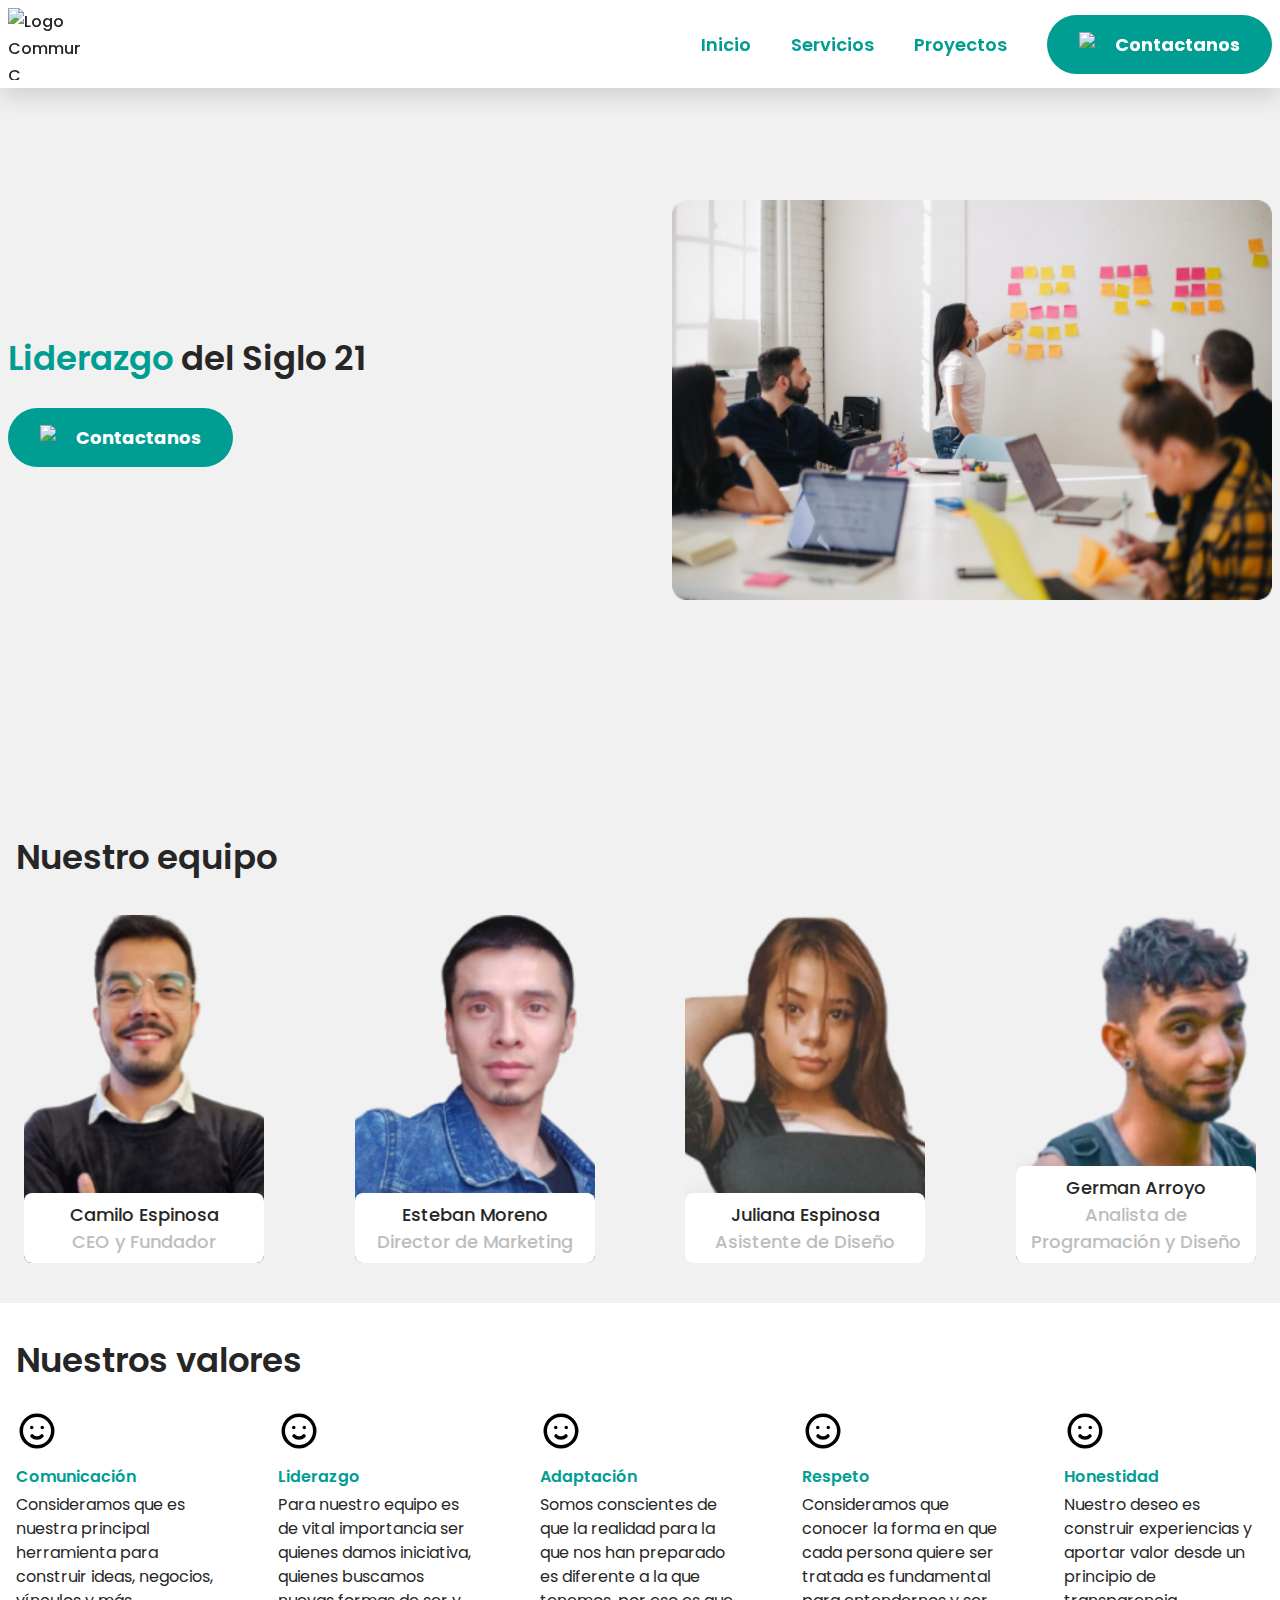
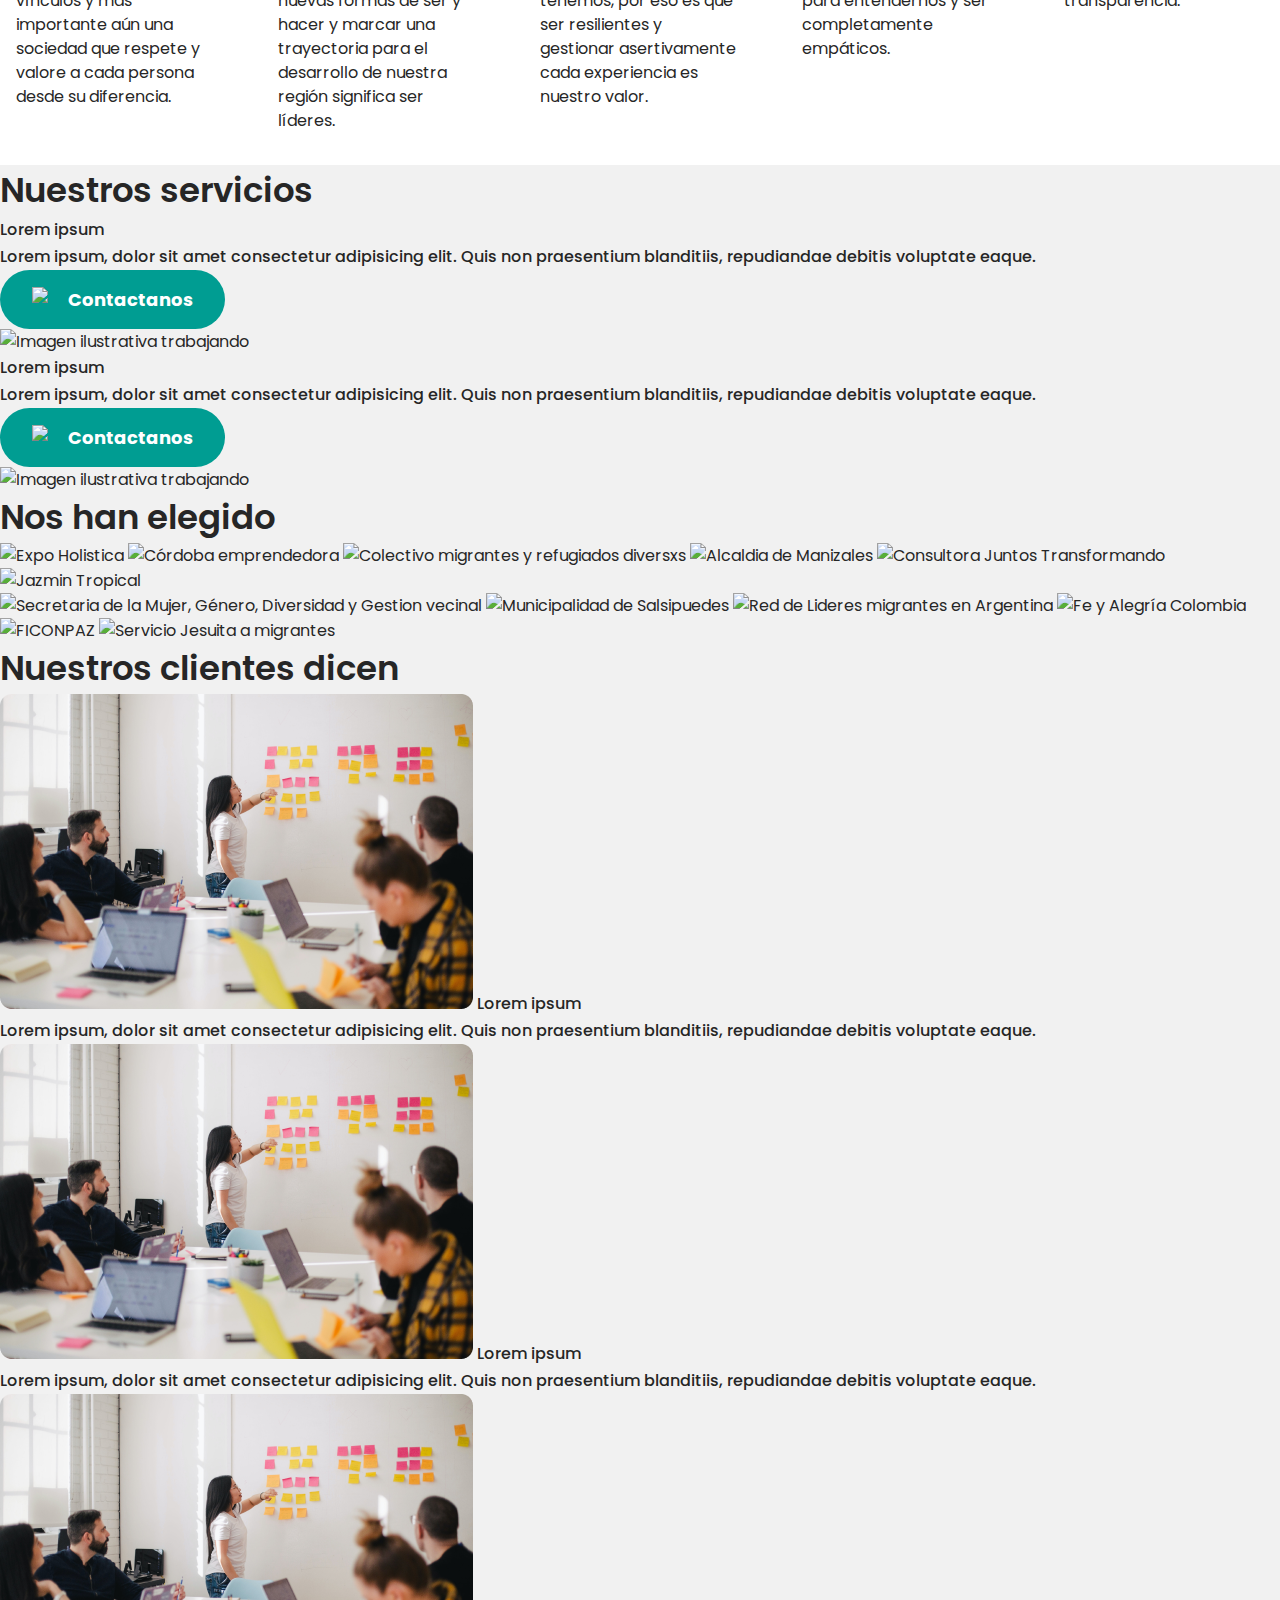
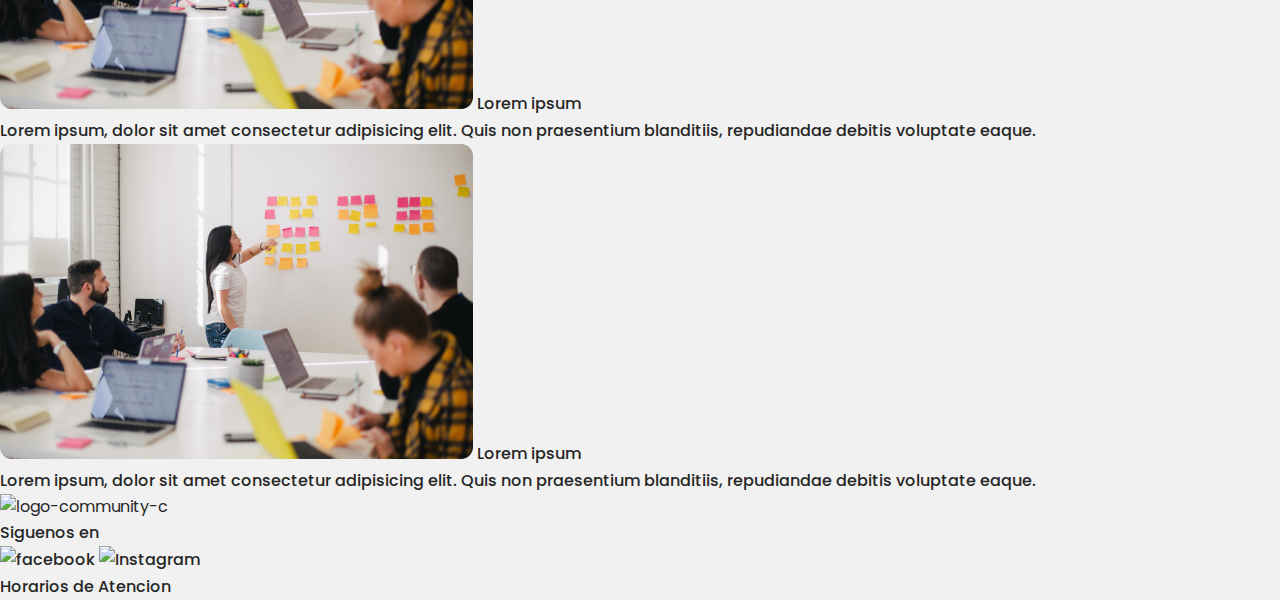
==== index.html @ f88cbab1 "agregado de Nuestros cientes y estilos" ====
<!DOCTYPE html>
<html lang="es">
  <head>
    <meta charset="UTF-8" />
    <meta name="viewport" content="width=device-width, initial-scale=1.0" />
    <meta
      name="description"
      content="Landing page de Communitty C - Servicios de asesoría a emprendedores, a través de
  empoderamiento, adaptación, metodologías ágiles, habilidades
  emprendedoras, e implementación de ideas de negocio."
    />
    <meta name="application-name" content="Communitty C Landing Page" />
    <meta
      name="author"
      content="Leonardo Esteban Gerbacio Romero | Georgina Barbieri"
    />
    <title>Communitty C</title>
    <link rel="preconnect" href="https://fonts.googleapis.com" />
    <link rel="preconnect" href="https://fonts.gstatic.com" crossorigin />
    <link
      href="https://fonts.googleapis.com/css2?family=Poppins:wght@300;400;500;600;700&display=swap"
      rel="stylesheet"
    />
    <link rel="stylesheet" href="./style.css" />
    <link
      rel="icon"
      href="./assets/icons/isologo-communitty-c.svg"
      sizes="100x100"
    />
  </head>

  <body>
    <div class="navbar__backdrop">
      <nav class="navbar__items-container">
        <ul class="navbar__items-container--content">
          <li class="navbar__items-container--item">
            <span class="navbar__items-container--item__head--text">
              Menú
            </span>
            <div class="navbar__items-container--item__head--container-icon">
              <img
                src="./assets/icons/close.svg"
                alt="Icono cruz menú"
                class="navbar__items-container--item__head--icon"
              />
            </div>
          </li>
          <li class="navbar__items-container--item">
            <a href="https://communittyc.com"> Inicio </a>
          </li>
          <li class="navbar__items-container--item">
            <a href="#servicios"> Servicios </a>
          </li>
          <li class="navbar__items-container--item">
            <a href="#proyectos"> Proyectos </a>
          </li>
          <li class="navbar__items-container--item">
            <a href="#contactenos"> Contáctenos </a>
          </li>
        </ul>
      </nav>
    </div>
    <header class="header">
      <div class="navbar">
        <a href="https://communittyc.com" class="navbar__container-logo">
          <img
            src="./assets/icons/isologo-communitty-c.svg"
            alt="Isologo Communitty C"
            class="navbar__logo--mobile"
          />
          <img
            src="./assets/icons/logo-community-c.svg"
            alt="Logo Communitty C"
            class="navbar__logo--desktop"
          />
        </a>
        <div class="navbar__container-menu-burger">
          <img
            src="./assets/icons/menu-burger.svg"
            alt="Icono menú hamburguesa"
            class="navbar__menu-burger"
          />
        </div>
        <nav class="navbar__items-container--desktop">
          <ul class="navbar__items-container--content--desktop">
            <li class="navbar__items-container--item--desktop">
              <a href="https://communittyc.com"> Inicio </a>
            </li>
            <li class="navbar__items-container--item--desktop">
              <a href="#servicios"> Servicios </a>
            </li>
            <li class="navbar__items-container--item--desktop">
              <a href="#proyectos"> Proyectos </a>
            </li>
            <li>
              <a
                href="https://wa.me/5493512096459?text=Hola Communitty C, tengo una consulta"
                target="_blank"
                rel="noopener noreferrer"
                class="button-primary"
              >
                <img
                  src="./assets/icons/whatsapp.svg"
                  alt="Icono Whatsapp"
                  class="button-primary__icon"
                />
                Contactanos
              </a>
            </li>
          </ul>
        </nav>
      </div>
    </header>
    <main>
      <section class="hero">
        <div class="hero__container">
          <div class="hero__container-text">
            <h1 class="title">
              <span class="hero__container-text--span title">Liderazgo</span>
              del Siglo 21
            </h1>
            <a
              href="https://wa.me/5493512096459?text=Hola Communitty C, tengo una consulta"
              target="_blank"
              rel="noopener noreferrer"
              class="button-primary"
            >
              <img
                src="./assets/icons/whatsapp.svg"
                alt="Icono Whatsapp"
                class="button-primary__icon"
              />
              Contactanos
            </a>
          </div>
          <div class="hero__container-image">
            <img
              src="./assets//images/team-working.png"
              alt="Imange de equipo trabajando en la oficina"
              class="hero__image"
            />
          </div>
        </div>
      </section>
      <section class="our-team">
        <div class="our-team__container">
          <span class="title"> Nuestro equipo </span>
          <div class="our-team__collaborators--container">
            <div class="our-team__collaborators--card card-milo">
              <div class="our-team__collaborators__container-text">
                <span class="our-team__collaborators__container-text--name">
                  Camilo Espinosa
                </span>
                <span class="our-team__collaborators__container-text--role">
                  CEO y Fundador
                </span>
              </div>
            </div>
            <div class="our-team__collaborators--card card-man">
              <div class="our-team__collaborators__container-text">
                <span class="our-team__collaborators__container-text--name">
                  Esteban Moreno
                </span>
                <span class="our-team__collaborators__container-text--role">
                  Director de Marketing
                </span>
              </div>
            </div>
            <div class="our-team__collaborators--card card-woman">
              <div class="our-team__collaborators__container-text">
                <span class="our-team__collaborators__container-text--name">
                  Juliana Espinosa
                </span>
                <span class="our-team__collaborators__container-text--role">
                  Asistente de Diseño
                </span>
              </div>
            </div>
            <div class="our-team__collaborators--card card-german">
              <div class="our-team__collaborators__container-text">
                <span class="our-team__collaborators__container-text--name">
                  German Arroyo
                </span>
                <span class="our-team__collaborators__container-text--role">
                  Analista de Programación y Diseño
                </span>
              </div>
            </div>
          </div>
        </div>
      </section>
      <section class="our-values">
        <div class="our-values__container">
          <span class="title"> Nuestros valores </span>
          <div class="our-values__stack">
            <div class="our-values__stack__card">
              <img
                src="./assets/icons/emoji-happy.svg"
                alt="Icono representando un valor"
                class="our-values__stack__card--image"
              />
              <span class="our-values__stack__card--title"> Comunicación </span>
              <p class="our-values__stack__card--description">
                Consideramos que es nuestra principal herramienta para construir
                ideas, negocios, vínculos y más importante aún una sociedad que
                respete y valore a cada persona desde su diferencia.
              </p>
            </div>
            <div class="our-values__stack__card">
              <img
                src="./assets/icons/emoji-happy.svg"
                alt="Icono representando un valor"
                class="our-values__stack__card--image"
              />
              <span class="our-values__stack__card--title"> Liderazgo </span>
              <p class="our-values__stack__card--description">
                Para nuestro equipo es de vital importancia ser quienes damos
                iniciativa, quienes buscamos nuevas formas de ser y hacer y
                marcar una trayectoria para el desarrollo de nuestra región
                significa ser líderes.
              </p>
            </div>
            <div class="our-values__stack__card">
              <img
                src="./assets/icons/emoji-happy.svg"
                alt="Icono representando un valor"
                class="our-values__stack__card--image"
              />
              <span class="our-values__stack__card--title"> Adaptación </span>
              <p class="our-values__stack__card--description">
                Somos conscientes de que la realidad para la que nos han
                preparado es diferente a la que tenemos, por eso es que ser
                resilientes y gestionar asertivamente cada experiencia es
                nuestro valor.
              </p>
            </div>
            <div class="our-values__stack__card">
              <img
                src="./assets/icons/emoji-happy.svg"
                alt="Icono representando un valor"
                class="our-values__stack__card--image"
              />
              <span class="our-values__stack__card--title"> Respeto </span>
              <p class="our-values__stack__card--description">
                Consideramos que conocer la forma en que cada persona quiere ser
                tratada es fundamental para entendernos y ser completamente
                empáticos.
              </p>
            </div>
            <div class="our-values__stack__card">
              <img
                src="./assets/icons/emoji-happy.svg"
                alt="Icono representando un valor"
                class="our-values__stack__card--image"
              />
              <span class="our-values__stack__card--title"> Honestidad </span>
              <p class="our-values__stack__card--description">
                Nuestro deseo es construir experiencias y aportar valor desde un
                principio de transparencia.
              </p>
            </div>
          </div>
        </div>
      </section>
      <section class="our-services">
        <div class="our-services__container">
          <span class="title"> Nuestros servicios</span>
          <div class="our-services__card-container">
            <div class="our-services__card">
              <span class="our-services__card--title">Lorem ipsum </span>
              <p class="our-services__card--description">
                Lorem ipsum, dolor sit amet consectetur adipisicing elit. Quis
                non praesentium blanditiis, repudiandae debitis voluptate eaque.
              </p>
              <a
                href="https://wa.me/5493512096459?text=Hola Communitty C, tengo una consulta"
                target="_blank"
                rel="noopener noreferrer"
                class="button-primary"
              >
                <img
                  src="./assets/icons/whatsapp.svg"
                  alt="Icono Whatsapp"
                  class="button-primary__icon"
                />
                Contactanos
              </a>
              <img
                src="https://res.cloudinary.com/dngvikhuw/image/upload/v1692108574/Screenshot_3_wezqho.png"
                alt="Imagen ilustrativa trabajando"
                class="img-services"
              />
            </div>
            <div class="our-services__card">
              <span class="our-services__card--title">Lorem ipsum </span>
              <p class="our-services__card--description">
                Lorem ipsum, dolor sit amet consectetur adipisicing elit. Quis
                non praesentium blanditiis, repudiandae debitis voluptate eaque.
              </p>
              <a
                href="https://wa.me/5493512096459?text=Hola Communitty C, tengo una consulta"
                target="_blank"
                rel="noopener noreferrer"
                class="button-primary"
              >
                <img
                  src="./assets/icons/whatsapp.svg"
                  alt="Icono Whatsapp"
                  class="button-primary__icon"
                />
                Contactanos
              </a>
              <img
                src="https://res.cloudinary.com/dngvikhuw/image/upload/v1692108863/Screenshot_4_ayzou3.png"
                alt="Imagen ilustrativa trabajando"
                class="img-services"
              />
            </div>
          </div>
        </div>
      </section>
      <section class="they-chose-us">
        <div class="they-chose-us__container">
          <span class="title">Nos han elegido</span>
          <div class="empresas">
            <img
              src="./assets/images/6-removebg-preview.png"
              alt="Expo Holistica"
            />
            <img
              src="./assets/images/CORDOBA-EMPRENDEDORA-logos-07.png"
              alt="Córdoba emprendedora"
            />
            <img
              src="./assets/images/7-removebg-preview.png"
              alt="Colectivo migrantes y refugiados diversxs"
            />
            <img
              src="./assets/images/Alcaldia_de_Manizales-removebg-preview.png"
              alt="Alcaldia de Manizales"
            />
            <img
              src="./assets/images/8-removebg-preview.png"
              alt="Consultora Juntos Transformando"
            />
            <img
              src="./assets/images/9-removebg-preview.png"
              alt="Jazmin Tropical"
            />
          </div>

          <div class="empresas">
            <img
              src="./assets/images/nrAhei-8_400x400.jpg"
              alt="Secretaria de la Mujer, Género, Diversidad y Gestion vecinal"
            />
            <img
              src="./assets/images/descarga-removebg-preview.png"
              alt="Municipalidad de Salsipuedes"
            />
            <img
              src="./assets/images/descarga__1_-removebg-preview.png"
              alt="Red de Lideres migrantes en Argentina"
            />
            <img
              src="./assets/images/Fe_y_alegria_Colombia_50-removebg-preview.png"
              alt="Fe y Alegría Colombia"
            />
            <img
              src="./assets/images/Ficonpaz-1-removebg-preview.png"
              alt="FICONPAZ"
            />
            <img
              src="./assets/images/Logo-SJM-Chile-removebg-preview.png"
              alt="Servicio Jesuita a migrantes"
            />
          </div>
        </div>
      </section>
      <section class="our-costumers-say">
        <div class="our-costumers-say__container">
          <span class="title">Nuestros clientes dicen</span>
          <div class="our-costumers-say__card-container">
            <div class="our-costumers-say__card">
              <img src="./assets/images/team-working.png" alt="" />
              <span class="our-costumers-say__name">Lorem ipsum </span>
              <p class="our-costumers-say__description">
                Lorem ipsum, dolor sit amet consectetur adipisicing elit. Quis
                non praesentium blanditiis, repudiandae debitis voluptate eaque.
              </p>
            </div>
            <div class="our-costumers-say__card">
              <img src="./assets/images/team-working.png" alt="" />
              <span class="our-costumers-say__name">Lorem ipsum </span>
              <p class="our-costumers-say__description">
                Lorem ipsum, dolor sit amet consectetur adipisicing elit. Quis
                non praesentium blanditiis, repudiandae debitis voluptate eaque.
              </p>
            </div>
            <div class="our-costumers-say__card">
              <img src="./assets/images/team-working.png" alt="" />
              <span class="our-costumers-say__name">Lorem ipsum </span>
              <p class="our-costumers-say__description">
                Lorem ipsum, dolor sit amet consectetur adipisicing elit. Quis
                non praesentium blanditiis, repudiandae debitis voluptate eaque.
              </p>
            </div>
            <div class="our-costumers-say__card">
              <img src="./assets/images/team-working.png" alt="" />
              <span class="our-costumers-say__name">Lorem ipsum </span>
              <p class="our-costumers-say__description">
                Lorem ipsum, dolor sit amet consectetur adipisicing elit. Quis
                non praesentium blanditiis, repudiandae debitis voluptate eaque.
              </p>
            </div>
          </div>
        </div>
      </section>
    </main>
    <footer>
      <img src="./assets/images/Logo_blanco.png" alt="logo-community-c" />
      <p>Siguenos en</p>
      <a href=""><img src="" alt="facebook" /></a>
      <a href=""><img src="" alt="Instagram" /></a>

      <p>Horarios de Atencion</p>
    </footer>
  </body>
  <script src="./script.js"></script>
</html>
---- style.css ----
/* reset styles */
* {
  box-sizing: border-box;
  font-family: 'Poppins', sans-serif;
  margin: 0;
  padding: 0;
}

h1,
h2,
h3,
h4,
h5,
h6,
p,
span,
label,
input,
a,
button,
select,
textarea {
  font-size: 16px;
  font-weight: 500;
  line-height: 27px;
  margin: 0;
  color: #262626;
}

h1:focus,
h2:focus,
h3:focus,
h4:focus,
h5:focus,
h6:focus,
p:focus,
span:focus,
label:focus,
input:focus,
a:focus,
button:focus,
select:focus,
textarea:focus {
  outline: none;
}

select {
  appearance: none;
  -moz-appearance: none;
  -webkit-appearance: none;
}

table {
  border-collapse: collapse;
  table-layout: fixed;
}

input,
select,
textarea,
button {
  border: 0;
  border-radius: 0;
}

input::-webkit-outer-spin-button,
input::-webkit-inner-spin-button {
  -webkit-appearance: none;
  margin: 0;
}

button {
  cursor: pointer;
}

button::-moz-focus-inner {
  border: 0;
}

a {
  cursor: pointer;
  text-decoration: none;
}

a:focus,
a:active {
  text-decoration: none;
}

ul,
li {
  list-style-type: none;
  margin: 0;
  padding: 0;
}

::placeholder {
  color: #999;
  opacity: 1;
}

b,
strong {
  font-weight: bolder;
}

:root {
  --brand-green-soft: #DCFFB4;
  --brand-green: #009D92;
  --brand-green-dark: #037971;
  --brand-black: #262626;
  --white: #FFFFFF;
  --brand-grey: #BDBDBD;
  --brand-gray-soft: #F1F1F1;
  --brand-black-opacity: rgba(0, 0, 0, 0.15);
}

body {
  background: var(--brand-gray-soft);
  color: var(--brand-black);
}

/* Style components */

.button-primary {
  border-radius: 200px;
  background: var(--brand-green);
  color: var(--white);
  padding: 16px 32px;
  gap: 12px;
  width: fit-content;
  font-size: 18px;
  font-weight: 700;
  line-height: 27px;
  display: flex;
  align-items: center;
}

.button-primary__icon {
  height: 24px;
  width: 24px;
}

.h1 {
  font-size: 50px;
  line-height: 1.5;
  font-weight: 600;
}

.title {
  font-size: 24px;
  line-height: 30px;
  font-weight: 600;
}

.subtitle {
  font-size: 16px;
  line-height: 1.5;
  font-weight: 600;
}

.text-body {
  font-size: 16px;
  font-weight: 400;
}

.chip-light,
.chip-dark {
  display: flex;
  align-items: center;
  text-align: center;
  justify-content: center;
  padding: 4px;
  border-radius: 8px;
  background: var(--brand-green-soft);
  font-size: 12px;
  font-weight: 600;
  color: var(--brand-green-dark);
  width: fit-content;
}

.chip-dark {
  background: var(--brand-green);
  color: var(--white);
}

@media screen and (min-width: 768px) {
  .button-primary {
    font-size: 18px;
    font-weight: 700;
    line-height: 27px;
    transition: cubic-bezier(.4, 0, .2, 1) .3s;
  }

  .button-primary:hover {
    background: var(--brand-green-dark);
  }

  .h1 {
    font-size: 80px;
  }

  .title {
    font-size: 34px;
    line-height: 51px;
  }

  .subtitle {
    font-size: 18px;
    font-weight: 700;
  }

  .chip-light,
  .chip-dark {
    padding: 8px;
    font-size: 16px;
  }
}

/* Navbar */

.header {
  background: var(--white);
  display: flex;
  align-items: center;
  justify-content: center;
  flex-direction: column;
  width: 100%;
  box-shadow: 0px 8px 25px 0px var(--brand-black-opacity);
  position: fixed;
}

.navbar {
  display: flex;
  align-items: center;
  justify-content: space-between;
  width: 100%;
  max-width: 1440px;
  padding: 8px;
}

.navbar__container-logo,
.navbar__container-menu-burger {
  display: flex;
  align-items: center;
  justify-content: center;
  height: 30px;
  width: 30px;
}

.navbar__logo--desktop {
  display: none;
}

.navbar__logo--mobile,
.navbar__menu-burger,
.navbar__items-container--item__head--icon {
  height: 100%;
  width: 100%;
}

.navbar__backdrop {
  position: fixed;
  display: none;
  flex-direction: column;
  height: 100vh;
  width: 100%;
  overflow: hidden;
  z-index: 20;
  background: var(--brand-black-opacity);
  padding-top: 46px;
}

.navbar__items-container {
  background: var(--white);
  display: flex;
  flex-direction: column;
  width: 100%;
  padding: 16px 0;
  border-radius: 0 0 12px 12px;
}

.navbar__items-container--content {
  display: flex;
  flex-direction: column;
  width: 100%;
  padding: 8px;
}

.navbar__items-container--item {
  width: 100%;
  display: flex;
  align-items: center;
  padding: 8px;
}

.navbar__items-container--item:nth-child(1) {
  justify-content: space-between;
  margin-bottom: 8px;
}

.navbar__items-container--item__head--text {
  font-size: 14px;
  line-height: 21px;
  font-weight: 600;
  color: var(--brand-green);
}

.navbar__items-container--item__head--container-icon {
  height: 21px;
  width: 21px;
  display: flex;
  align-items: center;
  justify-content: center;
}

.navbar__items-container--item a {
  font-size: 12px;
  line-height: 18px;
  font-weight: 600;
  color: var(--brand-green);
}

.navbar__items-container--desktop {
  display: none;
}

.navbar__item-select a {
  color: var(--brand-green-dark) !important;
}

@media screen and (min-width: 768px) {
  .navbar__container-logo {
    height: 72px;
    width: 72px;
  }

  .navbar__logo--mobile {
    display: none;
  }

  .navbar__logo--desktop {
    display: flex;
    height: 100%;
    width: 100%;
  }

  .navbar__container-menu-burger {
    display: none;
  }

  .navbar__items-container--desktop,
  .navbar__items-container--content--desktop {
    display: flex;
    align-items: center;
  }

  .navbar__items-container--content--desktop {
    gap: 40px;
  }

  .navbar__items-container--item--desktop a {
    font-size: 18px;
    line-height: 27px;
    font-weight: 600;
    color: var(--brand-green);
    transition: cubic-bezier(.4, 0, .2, 1) .3s;
  }

  .navbar__items-container--item--desktop a:hover {
    color: var(--brand-green-dark);
  }
}

/* Hero */
.hero {
  display: flex;
  align-items: center;
  flex-direction: column;
  width: 100%;
}

.hero__container {
  display: flex;
  flex-direction: column;
  align-items: center;
  max-width: 1440px;
  width: 100%;
  padding: 78px 16px 32px 16px;
  gap: 12px;
}

.hero__container-text {
  display: flex;
  flex-direction: column;
  align-items: center;
  text-align: center;
  gap: 12px;
  max-width: 600px;
}

.hero__container-text--span {
  color: var(--brand-green);
}

.hero__container-image {
  display: flex;
  width: 100%;
  max-width: 600px;
  border-radius: 12px;
  overflow: hidden;
}

.hero__image {
  width: 100%;
  height: 100%;
}

@media screen and (min-width: 768px) {
  .hero__container {
    flex-direction: row;
    justify-content: space-between;
    padding: 200px 8px;
  }

  .hero__container-text {
    align-items: flex-start;
    text-align: left;
    gap: 24px;
  }
}

/* Our team */

.our-team {
  display: flex;
  align-items: center;
  flex-direction: column;
  width: 100%;
}

.our-team__container {
  display: flex;
  flex-direction: column;
  max-width: 1440px;
  width: 100%;
  padding: 32px 16px;
  gap: 12px;
}

.our-team__collaborators--container {
  display: flex;
  gap: 12px;
  align-items: center;
  justify-content: space-between;
  padding: 8px;
  overflow-x: scroll;
}

.our-team__collaborators--card {
  display: flex;
  flex-direction: column;
  border-radius: 8px;
  overflow: hidden;
  background: linear-gradient(var(--brand-gray-soft), var(--white));
  height: 174px;
  width: 120px;
  flex-shrink: 0;
  justify-content: end;
}

.our-team__collaborators--image {
  width: 100%;
  height: 100%;
}

.our-team__collaborators__container-text {
  background: var(--white);
  border-radius: 8px 8px 0 0;
  box-shadow: 0px 8px 25px 0px rgba(0, 0, 0, 0.15);
  padding: 8px 6px;
  display: flex;
  flex-direction: column;
  gap: 0;
  width: 100%;
}

.our-team__collaborators__container-text--name,
.our-team__collaborators__container-text--role {
  color: var(--brand-black);
  font-size: 12px;
  line-height: 18px;
  text-align: center;
}

.our-team__collaborators__container-text--role {
  color: var(--brand-grey);
}

.card-milo,
.card-man,
.card-woman,
.card-german {
  background-image: url("./assets/images/camilo.png");
  background-size: contain;
  background-position: center;
  background-repeat: no-repeat;
}

.card-man {
  background-image: url("./assets/images/man.png");
}

.card-woman {
  background-image: url("./assets/images/woman.png");
}

.card-german {
  background-image: url("./assets/images/german.png");
}

@media screen and (min-width: 768px) {
  .our-team__container {
    gap: 24px;
  }

  .our-team__collaborators--container {
    overflow: hidden;
    flex-wrap: wrap;
  }

  .our-team__collaborators--card {
    height: 348px;
    width: 240px;
  }

  .card-milo,
  .card-man,
  .card-woman,
  .card-german {
    background-size: cover;
  }

  .our-team__collaborators__container-text--name,
  .our-team__collaborators__container-text--role {
    font-size: 18px;
    line-height: 27px;
  }
}

/* Our values */

.our-values {
  display: flex;
  align-items: center;
  flex-direction: column;
  width: 100%;
  background: var(--white);
}

.our-values__container {
  display: flex;
  flex-direction: column;
  max-width: 1440px;
  width: 100%;
  padding: 32px 16px;
  gap: 12px;
}

.our-values__stack {
  display: flex;
  flex-wrap: wrap;
  justify-content: space-between;
  width: 100%;
  gap: 16px 8px;
}

.our-values__stack__card {
  display: flex;
  flex-direction: column;
  gap: 4px;
  max-width: 140px;
}

.our-values__stack__card--image {
  height: 24px;
  width: 24px;
  margin-bottom: 9px;
}

.our-values__stack__card--title {
  color: var(--brand-green);
  font-size: 12px;
  line-height: 18px;
}

.our-values__stack__card--description {
  font-size: 8px;
  line-height: 12px;
  font-weight: 600;
}

@media screen and (min-width: 768px) {
  .our-values__container {
    gap: 24px;
  }

  .our-values__stack__card {
    max-width: 200px;
  }

  .our-values__stack__card--image {
    height: 42px;
    width: 42px;
  }

  .our-values__stack__card--title {
    font-size: 16px;
    line-height: 1.5;
    font-weight: 600;
  }

  .our-values__stack__card--description {
    font-size: 16px;
    line-height: 24px;
    font-weight: 400;
  }
}

/* Services page */

.services_consulting__section,
.services_implementation__section {
  display: flex;
  align-items: center;
  flex-direction: column;
  width: 100%;
  background: var(--white);
}

.services_implementation__section {
  background: var(--brand-gray-soft);
}

.services-consulting__container,
.services-implementation__container {
  display: flex;
  flex-direction: column;
  align-items: center;
  max-width: 1440px;
  width: 100%;
  padding: 78px 16px 32px 16px;
  gap: 56px;
}

.services-implementation__container {
  padding: 32px 16px;
}

.services__title {
  color: var(--brand-green);
}

.services__consulting--container,
.services__consulting--hero,
.services__consulting-one--container,
.services__consulting-two--container {
  display: flex;
  flex-direction: column;
  width: 100%;
}

.services__consulting--container {
  gap: 56px;
}

.services__consulting--hero,
.services__consulting-one--container,
.services__consulting-two--container {
  gap: 12px;
}

.services__consulting--hero--image {
  max-width: 420px;
  width: 100%;
  border-radius: 12px;
  align-self: center;
}

.services__consulting-one--container-chips,
.services__consulting-two--container-chips {
  display: flex;
  width: 100%;
  gap: 16px;
  align-items: center;
  margin-bottom: 12px;
  justify-content: space-between;
}

.services__consulting-one--description--one,
.services__consulting-one--description--two,
.services__consulting-two--description--one,
.services__consulting-two--description--two {
  margin-bottom: 12px;
}
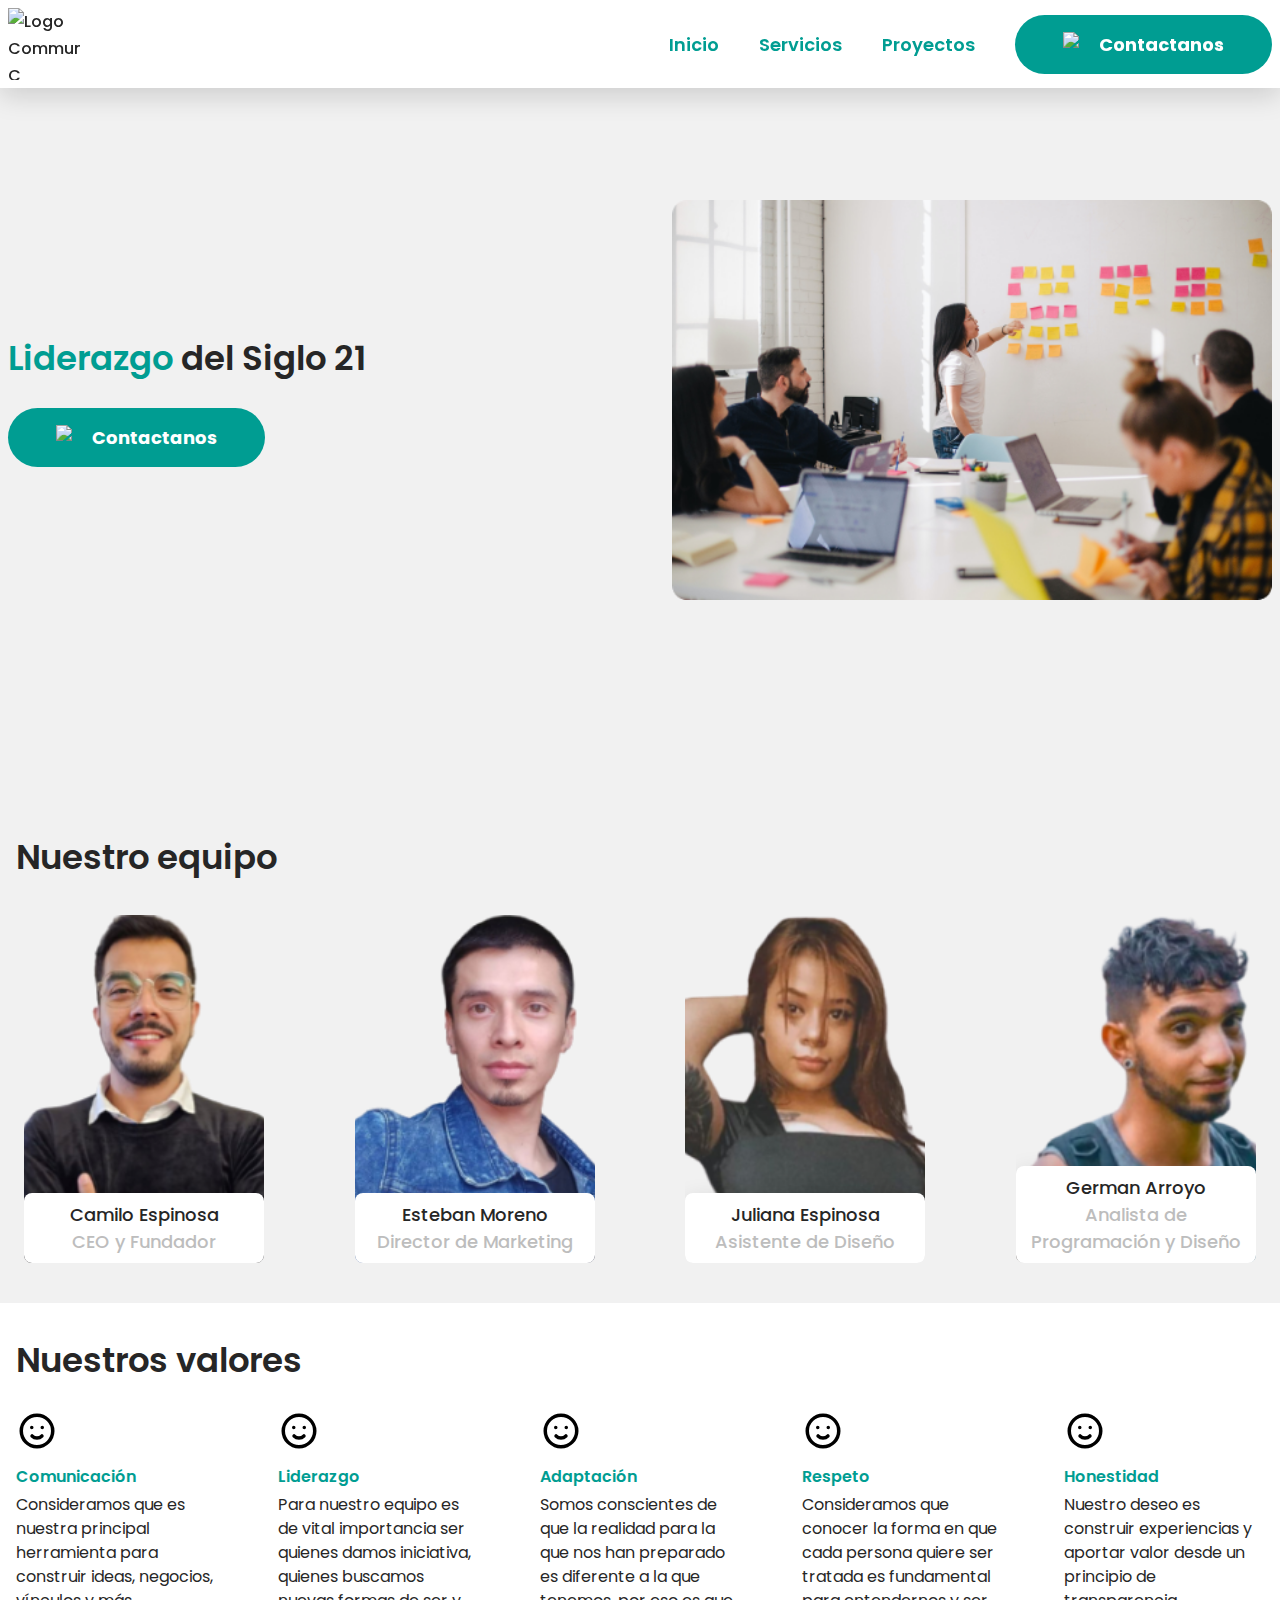
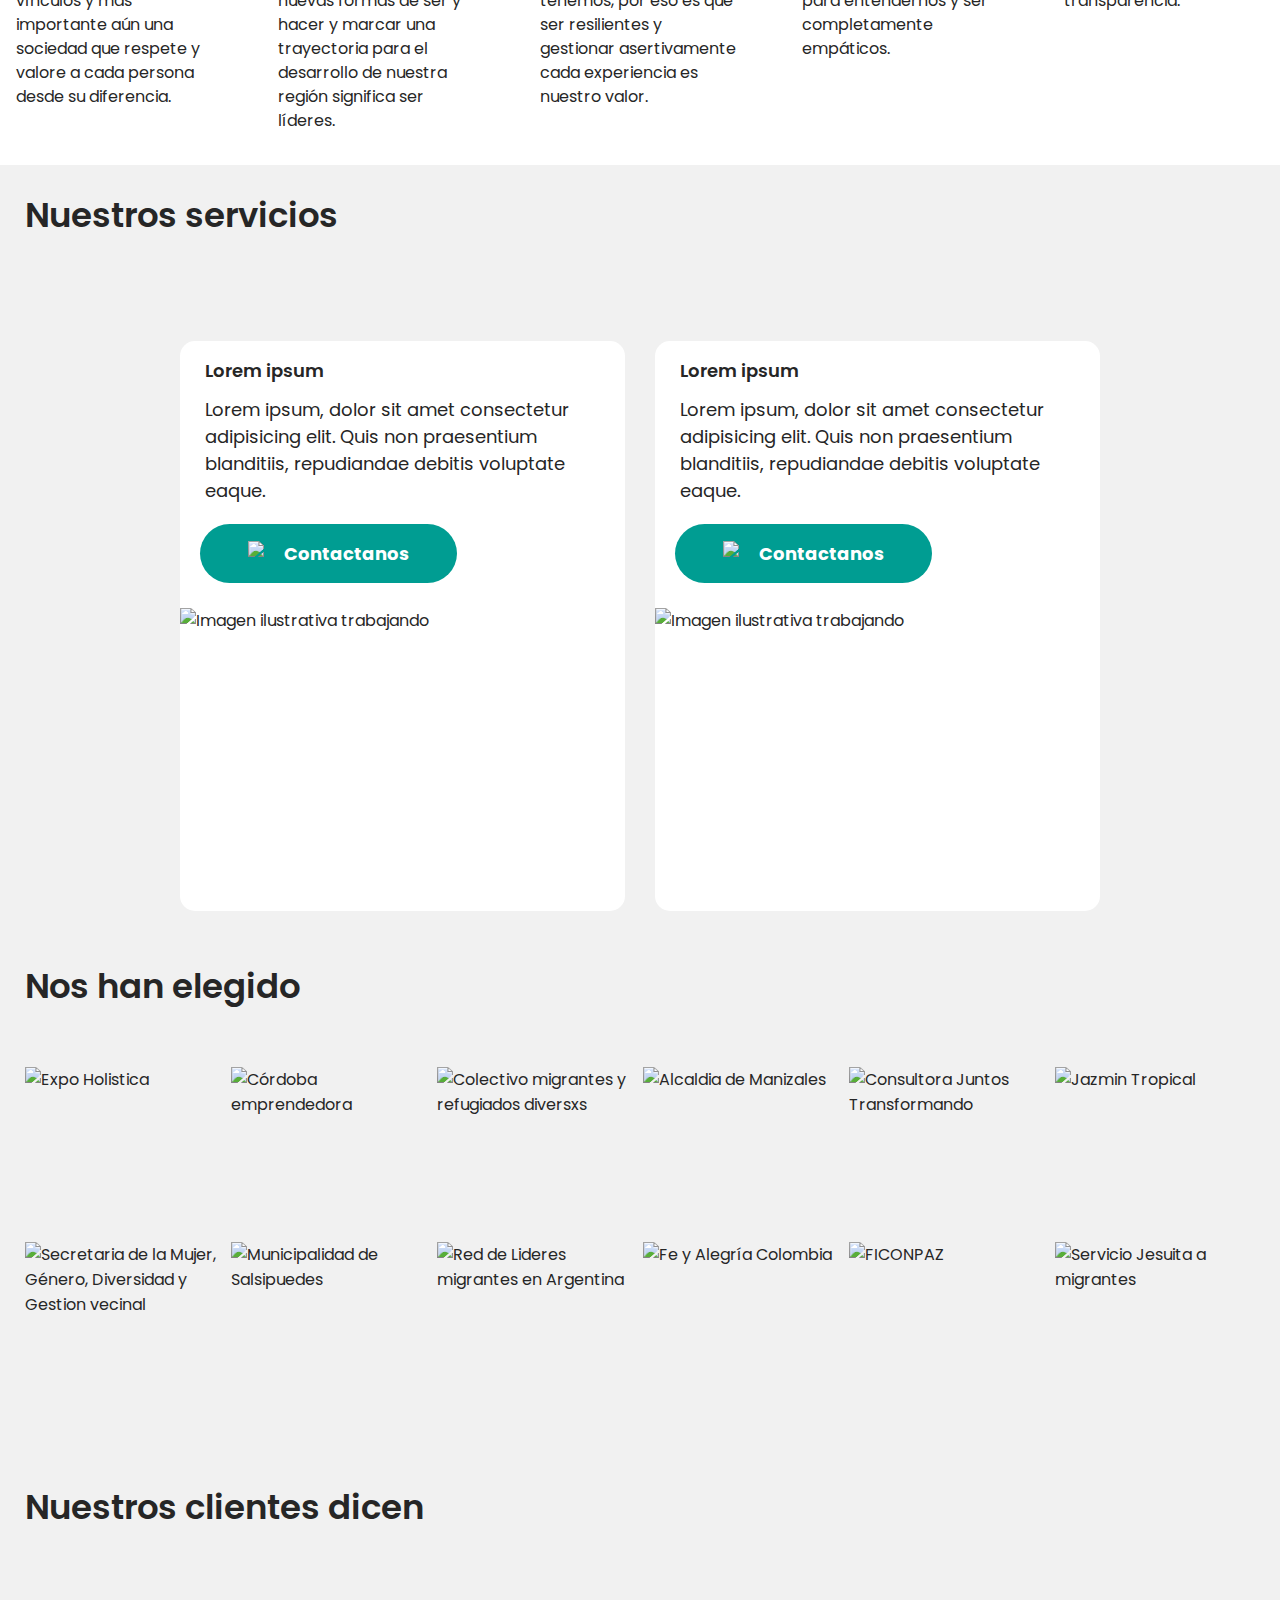
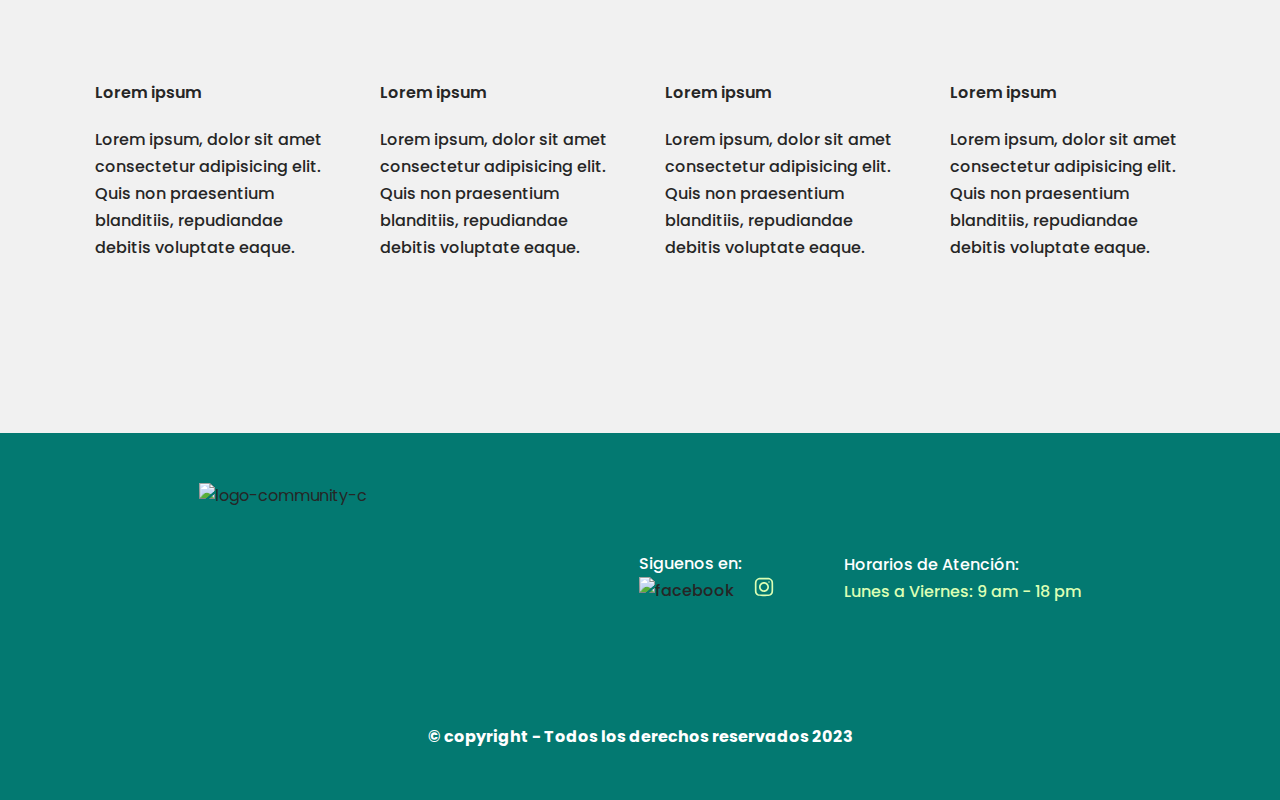
==== commit 59964623: "arreglos en footer y cambio de icon" ====
--- a/index.html
+++ b/index.html
@@ -382,7 +382,6 @@
           <span class="title">Nuestros clientes dicen</span>
           <div class="our-costumers-say__card-container">
             <div class="our-costumers-say__card">
-              <img src="./assets/images/team-working.png" alt="" />
               <span class="our-costumers-say__name">Lorem ipsum </span>
               <p class="our-costumers-say__description">
                 Lorem ipsum, dolor sit amet consectetur adipisicing elit. Quis
@@ -390,7 +389,6 @@
               </p>
             </div>
             <div class="our-costumers-say__card">
-              <img src="./assets/images/team-working.png" alt="" />
               <span class="our-costumers-say__name">Lorem ipsum </span>
               <p class="our-costumers-say__description">
                 Lorem ipsum, dolor sit amet consectetur adipisicing elit. Quis
@@ -398,7 +396,6 @@
               </p>
             </div>
             <div class="our-costumers-say__card">
-              <img src="./assets/images/team-working.png" alt="" />
               <span class="our-costumers-say__name">Lorem ipsum </span>
               <p class="our-costumers-say__description">
                 Lorem ipsum, dolor sit amet consectetur adipisicing elit. Quis
@@ -406,7 +403,6 @@
               </p>
             </div>
             <div class="our-costumers-say__card">
-              <img src="./assets/images/team-working.png" alt="" />
               <span class="our-costumers-say__name">Lorem ipsum </span>
               <p class="our-costumers-say__description">
                 Lorem ipsum, dolor sit amet consectetur adipisicing elit. Quis
@@ -418,12 +414,33 @@
       </section>
     </main>
     <footer>
-      <img src="./assets/images/Logo_blanco.png" alt="logo-community-c" />
-      <p>Siguenos en</p>
-      <a href=""><img src="" alt="facebook" /></a>
-      <a href=""><img src="" alt="Instagram" /></a>
-
-      <p>Horarios de Atencion</p>
+      <div class="footer-logo-medios-atencion">
+        <img src="./assets/images/Logo_blanco.png" alt="logo-community-c" />
+        <div class="medios">
+          <div class="footer-redes">
+            <p>Siguenos en:</p>
+            <div class="iconos">
+              <a href=""
+                ><img
+                  class="redes"
+                  src="./assets/icons/facebook.svg"
+                  alt="facebook"
+              /></a>
+              <a href=""
+                ><img
+                  class="redes"
+                  src="./assets/icons/instagram-svgrepo-com.svg"
+                  alt="Instagram"
+              /></a>
+            </div>
+          </div>
+          <div class="atencion">
+            <p>Horarios de Atención:</p>
+            <p class="hora">Lunes a Viernes: 9 am - 18 pm</p>
+          </div>
+        </div>
+      </div>
+      <p class="copyright">© copyright - Todos los derechos reservados 2023</p>
     </footer>
   </body>
   <script src="./script.js"></script>
--- a/style.css
+++ b/style.css
@@ -126,7 +126,7 @@
   border-radius: 200px;
   background: var(--brand-green);
   color: var(--white);
-  padding: 16px 32px;
+  padding: 16px 48px;
   gap: 12px;
   width: fit-content;
   font-size: 18px;
@@ -141,47 +141,10 @@
   width: 24px;
 }
 
-.h1 {
-  font-size: 50px;
-  line-height: 1.5;
-  font-weight: 600;
-}
-
 .title {
-  font-size: 24px;
+  font-size: 20px;
   line-height: 30px;
   font-weight: 600;
-}
-
-.subtitle {
-  font-size: 16px;
-  line-height: 1.5;
-  font-weight: 600;
-}
-
-.text-body {
-  font-size: 16px;
-  font-weight: 400;
-}
-
-.chip-light,
-.chip-dark {
-  display: flex;
-  align-items: center;
-  text-align: center;
-  justify-content: center;
-  padding: 4px;
-  border-radius: 8px;
-  background: var(--brand-green-soft);
-  font-size: 12px;
-  font-weight: 600;
-  color: var(--brand-green-dark);
-  width: fit-content;
-}
-
-.chip-dark {
-  background: var(--brand-green);
-  color: var(--white);
 }
 
 @media screen and (min-width: 768px) {
@@ -196,24 +159,9 @@
     background: var(--brand-green-dark);
   }
 
-  .h1 {
-    font-size: 80px;
-  }
-
   .title {
     font-size: 34px;
     line-height: 51px;
-  }
-
-  .subtitle {
-    font-size: 18px;
-    font-weight: 700;
-  }
-
-  .chip-light,
-  .chip-dark {
-    padding: 8px;
-    font-size: 16px;
   }
 }
 
@@ -323,10 +271,6 @@
 
 .navbar__items-container--desktop {
   display: none;
-}
-
-.navbar__item-select a {
-  color: var(--brand-green-dark) !important;
 }
 
 @media screen and (min-width: 768px) {
@@ -627,79 +571,349 @@
   }
 }
 
-/* Services page */
-
-.services_consulting__section,
-.services_implementation__section {
-  display: flex;
-  align-items: center;
-  flex-direction: column;
-  width: 100%;
-  background: var(--white);
-}
-
-.services_implementation__section {
-  background: var(--brand-gray-soft);
-}
-
-.services-consulting__container,
-.services-implementation__container {
-  display: flex;
-  flex-direction: column;
-  align-items: center;
+/*Our services*/
+
+.our-services {
+  display: flex;
+  align-items: center;
+  flex-direction: column;
+  width: 100%;
+}
+
+
+.our-services__container {
+  display: flex;
+  flex-direction: column;
+  padding: 25px;
+  gap: 30px;
   max-width: 1440px;
   width: 100%;
-  padding: 78px 16px 32px 16px;
-  gap: 56px;
-}
-
-.services-implementation__container {
-  padding: 32px 16px;
-}
-
-.services__title {
-  color: var(--brand-green);
-}
-
-.services__consulting--container,
-.services__consulting--hero,
-.services__consulting-one--container,
-.services__consulting-two--container {
-  display: flex;
-  flex-direction: column;
-  width: 100%;
-}
-
-.services__consulting--container {
-  gap: 56px;
-}
-
-.services__consulting--hero,
-.services__consulting-one--container,
-.services__consulting-two--container {
-  gap: 12px;
-}
-
-.services__consulting--hero--image {
-  max-width: 420px;
-  width: 100%;
-  border-radius: 12px;
-  align-self: center;
-}
-
-.services__consulting-one--container-chips,
-.services__consulting-two--container-chips {
-  display: flex;
-  width: 100%;
-  gap: 16px;
-  align-items: center;
-  margin-bottom: 12px;
+}
+
+.our-services__card-container {
+  justify-content: center;
+  display: flex;
+  flex-direction: row;
+  gap: 30px;
+}
+
+.our-services__card {
+  margin-top: 70px;
+  display: flex;
+  flex-direction: column;
+  border-radius: 15px;
+  overflow: hidden;
+  background: white;
+  height: 570px;
+  width: 445px;
+  flex-shrink: 0;
+  justify-content: center;
+}
+
+.our-services__card a {
+  margin: 10px;
+  margin-top: 20px;
+  margin-left: 20px;
+}
+
+.our-services__card--title {
+  font-size: 18px;
+  line-height: 20px;
+  font-weight: 600;
+  color: var(--brand-black);
+  text-align: left;
+  padding-left: 25px;
+  padding-top: 20px;
+}
+
+.img-services {
+  height: 320px;
+  width: 445px;
+  padding-top: 15px;
+}
+
+.our-services__card--description {
+  font-size: 18px;
+  line-height: 27px;
+  font-weight: 400;
+  color: var(--brand-black);
+  text-align: left;
+  padding-left: 25px;
+  padding-top: 15px;
+}
+
+@media screen and (max-width: 768px) {
+  .our-services__container {
+    display: flex;
+    flex-direction: column;
+  }
+
+  .our-services__card {
+    max-width: 400px;
+    height: 490px;
+    align-items: center;
+  }
+
+  .our-services__card-container {
+    justify-content: center;
+    display: flex;
+    flex-direction: row;
+    flex-wrap: wrap;
+    gap: 15px;
+  }
+
+  .our-services__card img {
+    max-width: 100%;
+  }
+
+  .img-services {
+    width: 400px;
+    height: 250px;
+  }
+
+  .our-services__card--title {
+    font-size: 16px;
+    line-height: 1.5;
+    font-weight: 600;
+  }
+
+  .our-services__card--description {
+    font-size: 16px;
+    line-height: 24px;
+    font-weight: 400;
+  }
+}
+
+/*They chose us*/
+.they-chose-us {
+  display: flex;
+  align-items: center;
+  flex-direction: column;
+  width: 100%;
+}
+
+.they-chose-us__container {
+
+  display: flex;
+  flex-direction: column;
+  padding: 25px;
+  gap: 30px;
+  max-width: 1440px;
+  width: 100%;
+}
+
+.empresas {
+  display: flex;
+  flex-direction: row;
+  flex-wrap: wrap;
   justify-content: space-between;
 }
 
-.services__consulting-one--description--one,
-.services__consulting-one--description--two,
-.services__consulting-two--description--one,
-.services__consulting-two--description--two {
-  margin-bottom: 12px;
+.they-chose-us img {
+  width: 200px;
+  height: 120px;
+  display: flex;
+  flex-direction: row;
+  margin-top: 25px;
+}
+
+@media screen and (max-width: 768px) {
+  .they-chose-us__container {
+    display: flex;
+    flex-direction: column;
+    justify-content: center;
+  }
+
+  .they-chose-us img {
+    width: 150px;
+    height: 100px;
+  }
+}
+
+/*Our costumers say*/
+.our-costumers-say {
+  display: flex;
+  align-items: center;
+  flex-direction: column;
+  width: 100%;
+}
+
+.our-costumers-say__container {
+  display: flex;
+  flex-direction: column;
+  padding: 25px;
+  margin-top: 70px;
+  gap: 30px;
+  max-width: 1440px;
+  width: 100%;
+}
+
+.our-costumers-say__card-container {
+  display: flex;
+  flex-direction: row;
+  align-items: center;
+  gap: 50px;
+  justify-content: center;
+  margin-top: 70px;
+  margin-bottom: 100px;
+}
+
+.our-costumers-say__card {
+  display: flex;
+  flex-direction: column;
+  height: 275px;
+  width: 235px;
+  justify-content: center;
+  gap: 20px;
+}
+
+.our-costumers-say__name {
+  font-weight: 600;
+}
+
+
+@media screen and (max-width: 768px) {
+
+  .our-costumers-say__card-container {
+    display: flex;
+    flex-direction: row;
+    justify-content: center;
+    gap: 75px;
+    flex-wrap: wrap;
+  }
+
+  .our-costumers-say__card {
+    display: flex;
+    flex-direction: column;
+    height: 205px;
+    width: 175px;
+    justify-content: center;
+    gap: 20px;
+    margin-top: 50px;
+    margin-bottom: 50px;
+  }
+}
+
+/*Footer*/
+footer {
+  display: flex;
+  flex-direction: column;
+  width: 100%;
+  height: 100%;
+  background-color: #037971;
+  justify-content: space-around;
+  align-items: center;
+}
+
+.footer-logo-medios-atencion {
+  display: flex;
+  flex-direction: row;
+  justify-content: space-between;
+  margin: 50px;
+  gap: 250px;
+
+}
+
+footer img {
+  width: 190px;
+  height: 190px;
+}
+
+footer p {
+  color: #FFFFFF;
+}
+
+.copyright {
+  color: #FFFFFF;
+  font-weight: 700;
+  margin-bottom: 50px;
+}
+
+.medios {
+  gap: 50px;
+  display: flex;
+  flex-direction: row;
+  justify-content: center;
+  align-items: center;
+}
+
+.footer-redes {
+  display: flex;
+  flex-direction: column;
+}
+
+.iconos {
+  display: flex;
+  flex-direction: row;
+}
+
+.redes {
+  width: 20px;
+  height: 20px;
+  margin-right: 20px;
+}
+
+.hora {
+  color: #DCFFB4;
+}
+
+@media screen and (max-width: 768px) {
+
+  footer {
+    display: flex;
+    flex-direction: column;
+    justify-content: center;
+    align-items: center;
+    text-align: center;
+  }
+
+  footer p {
+    margin-bottom: 50px;
+  }
+
+  footer img {
+    justify-content: center;
+    align-items: center;
+    margin-top: 10px;
+  }
+
+  .footer-logo-medios-atencion {
+    display: flex;
+    flex-direction: column;
+    justify-content: center;
+    margin: 10px;
+    gap: 0px;
+    align-items: center;
+  }
+
+  .medios {
+    display: flex;
+    flex-direction: column;
+    margin: 10px;
+    text-align: center;
+  }
+
+  .redes {
+    margin-top: 0px;
+    text-align: center;
+  }
+
+  .iconos {
+    align-items: center;
+    justify-content: center;
+    margin-right: 0px;
+    margin-left: 10px;
+
+  }
+
+  .atencion {
+    align-items: center;
+    justify-content: space-between;
+    justify-items: center;
+    text-align: center;
+  }
+
+  .hora {
+    align-items: center;
+  }
 }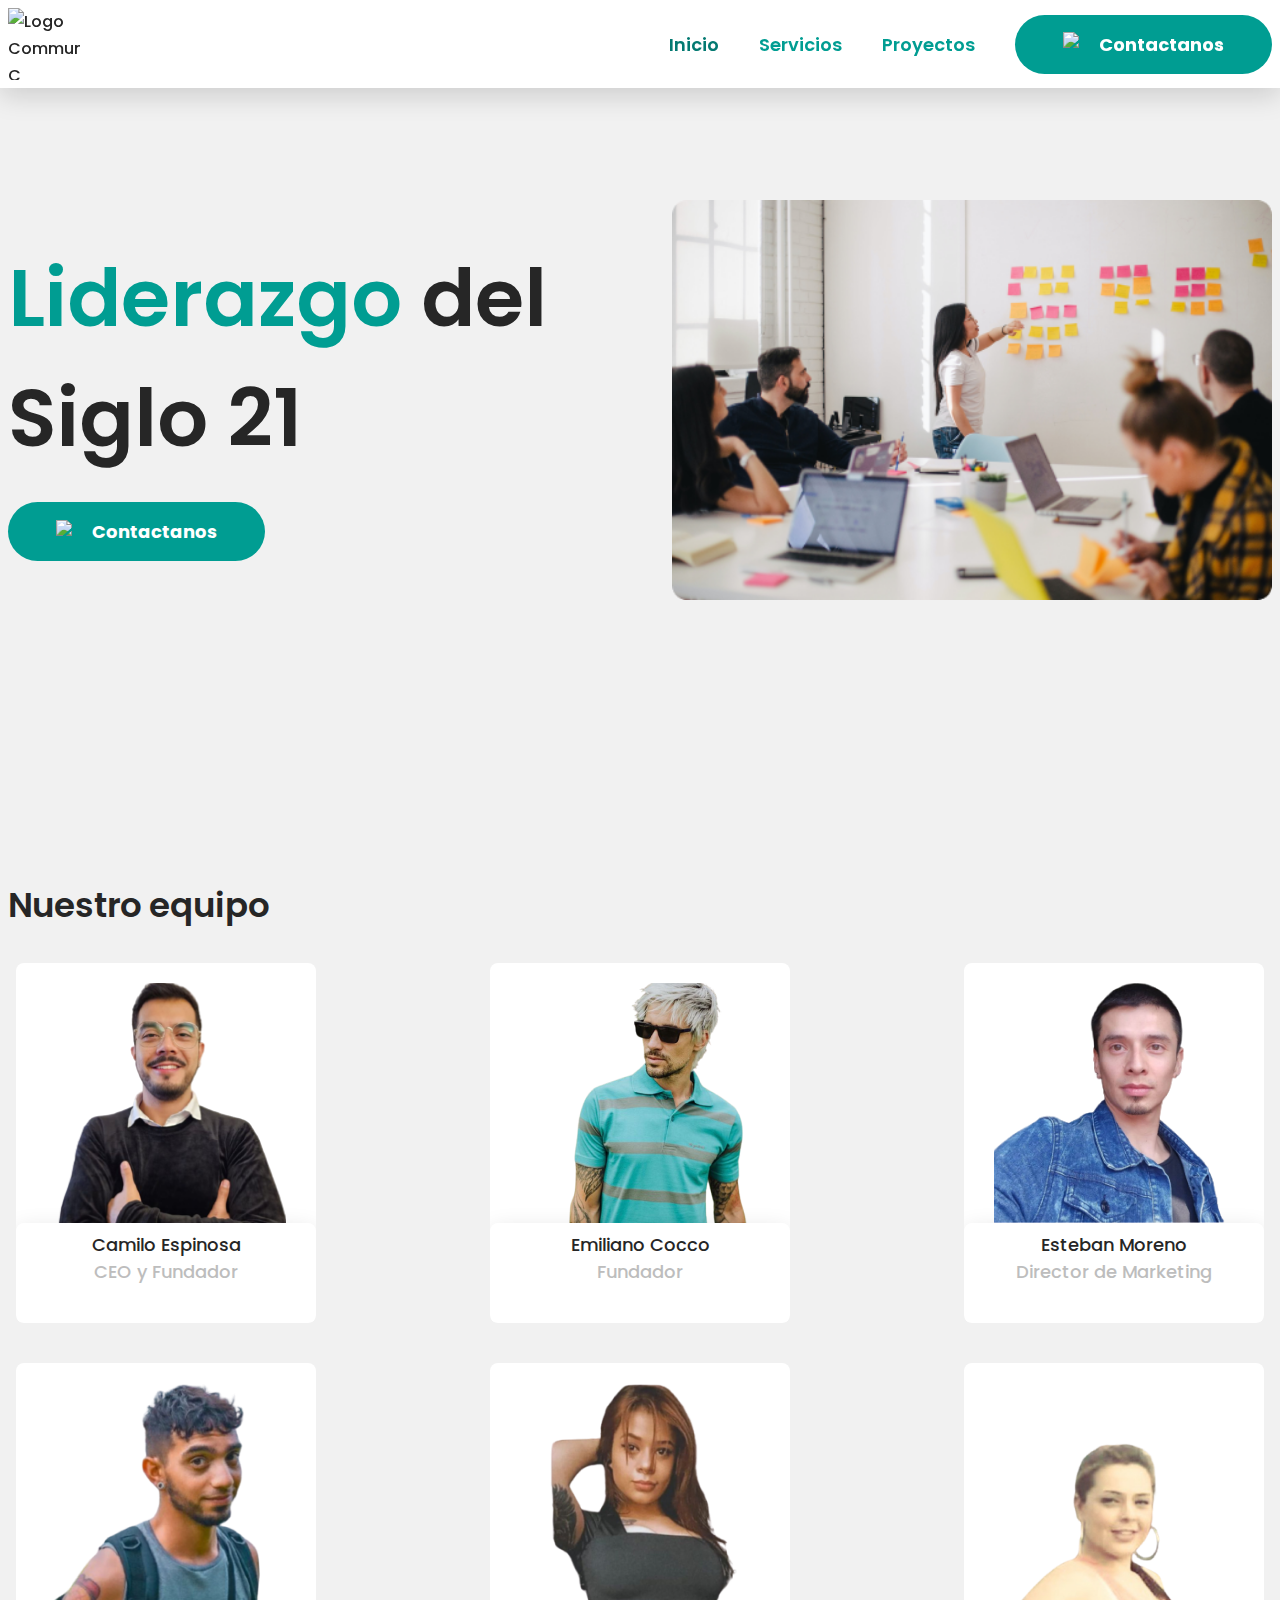
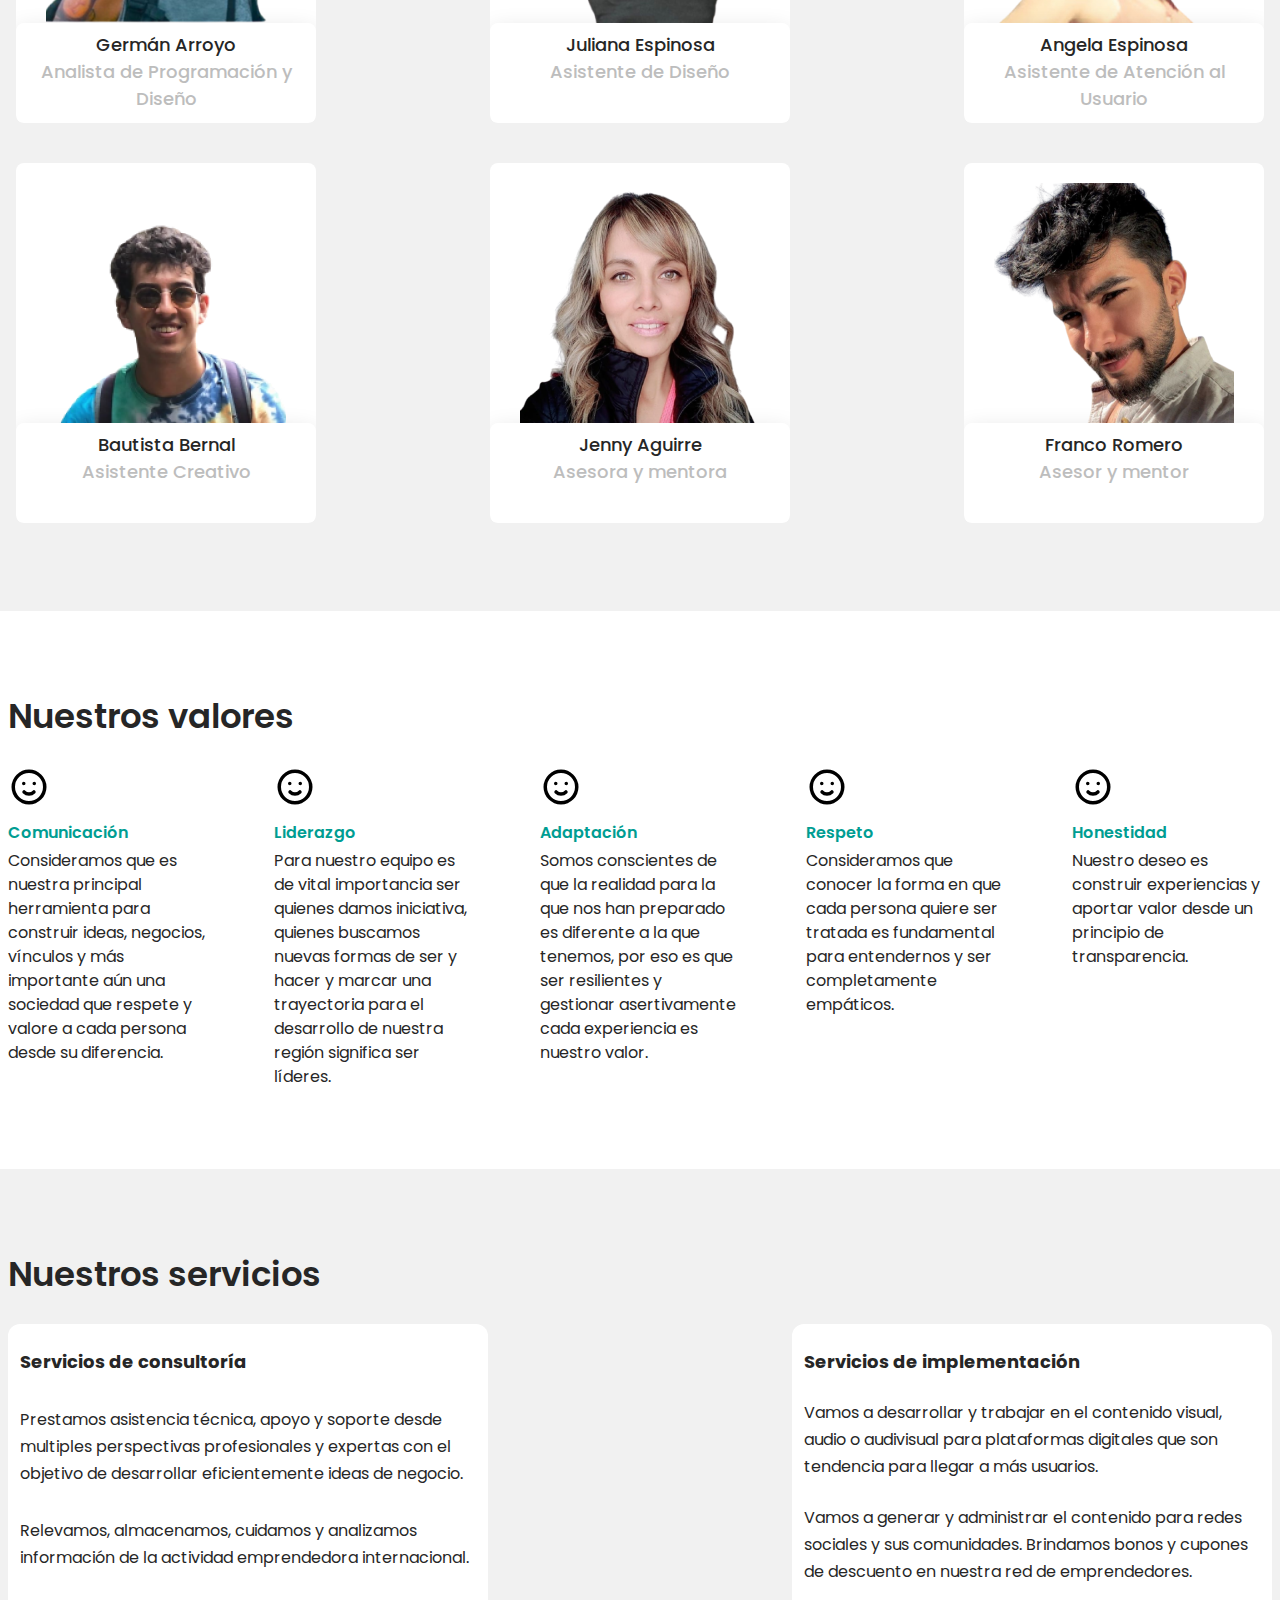
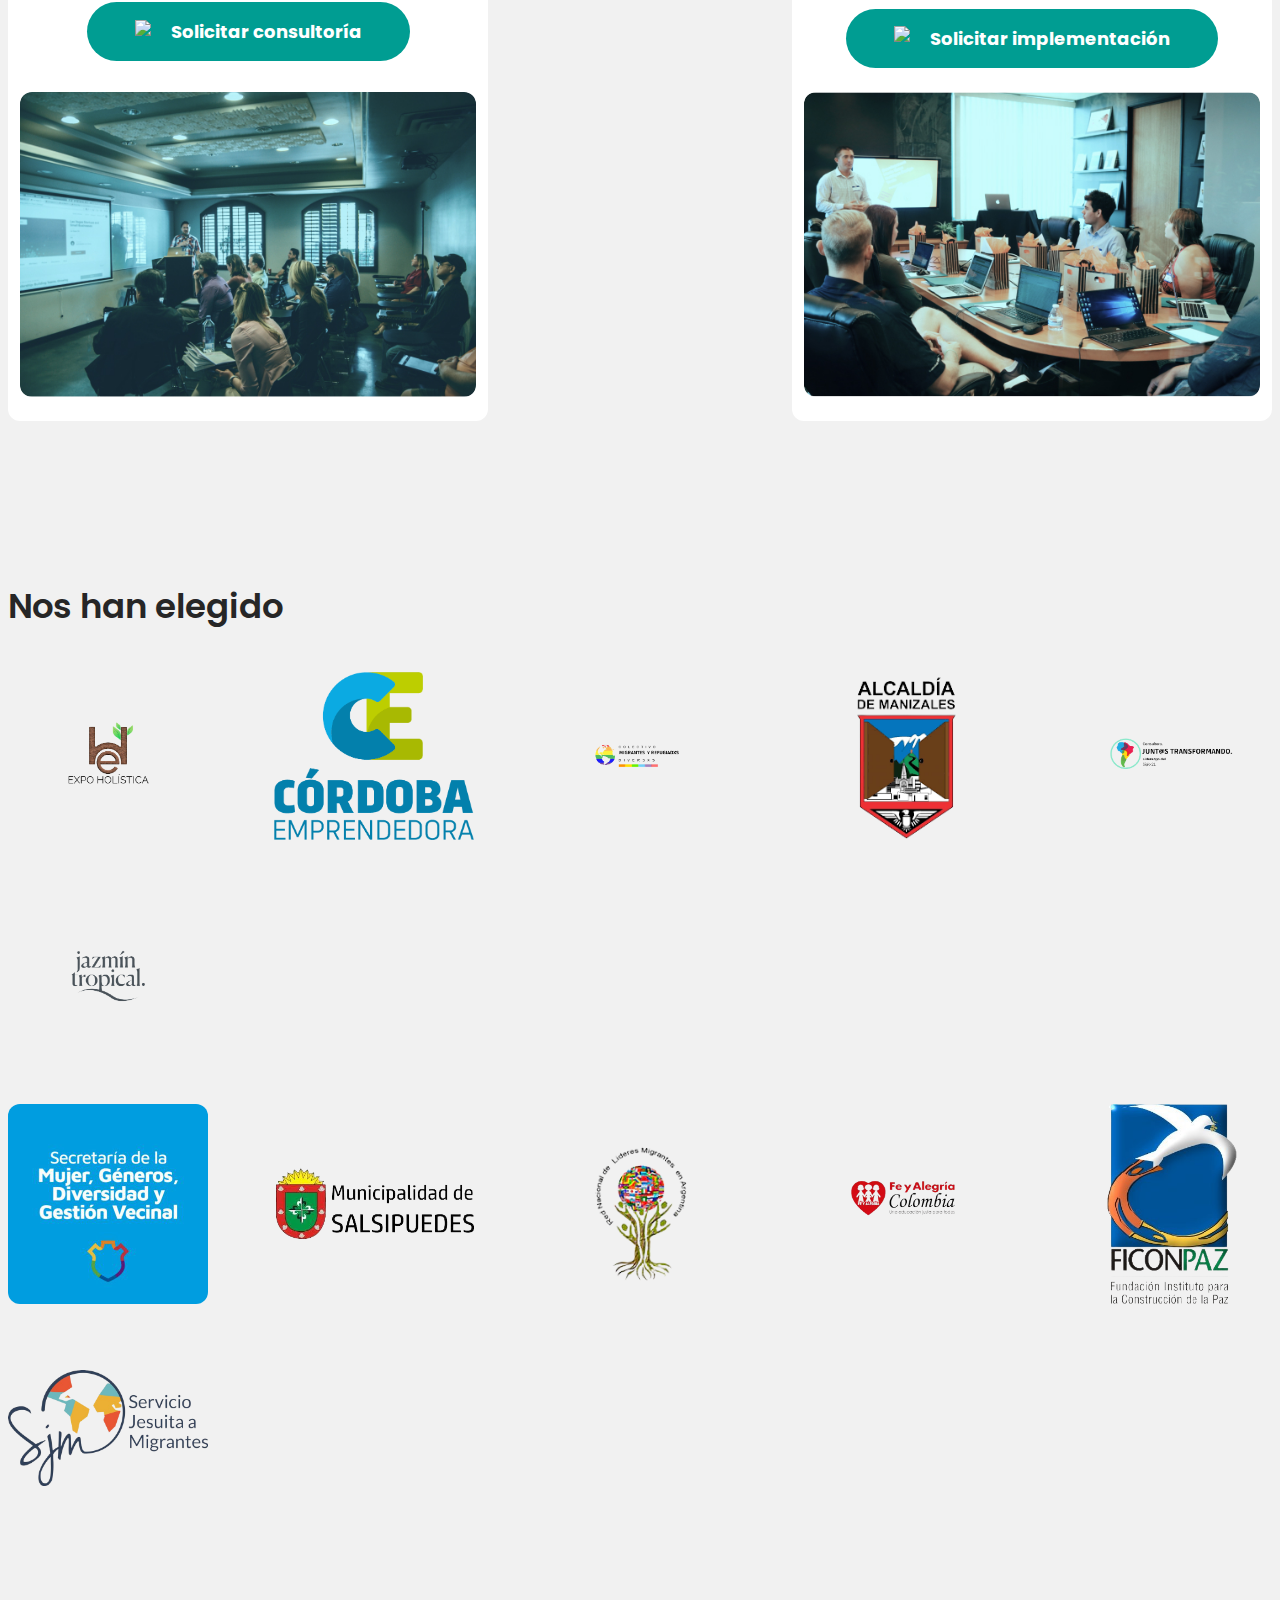
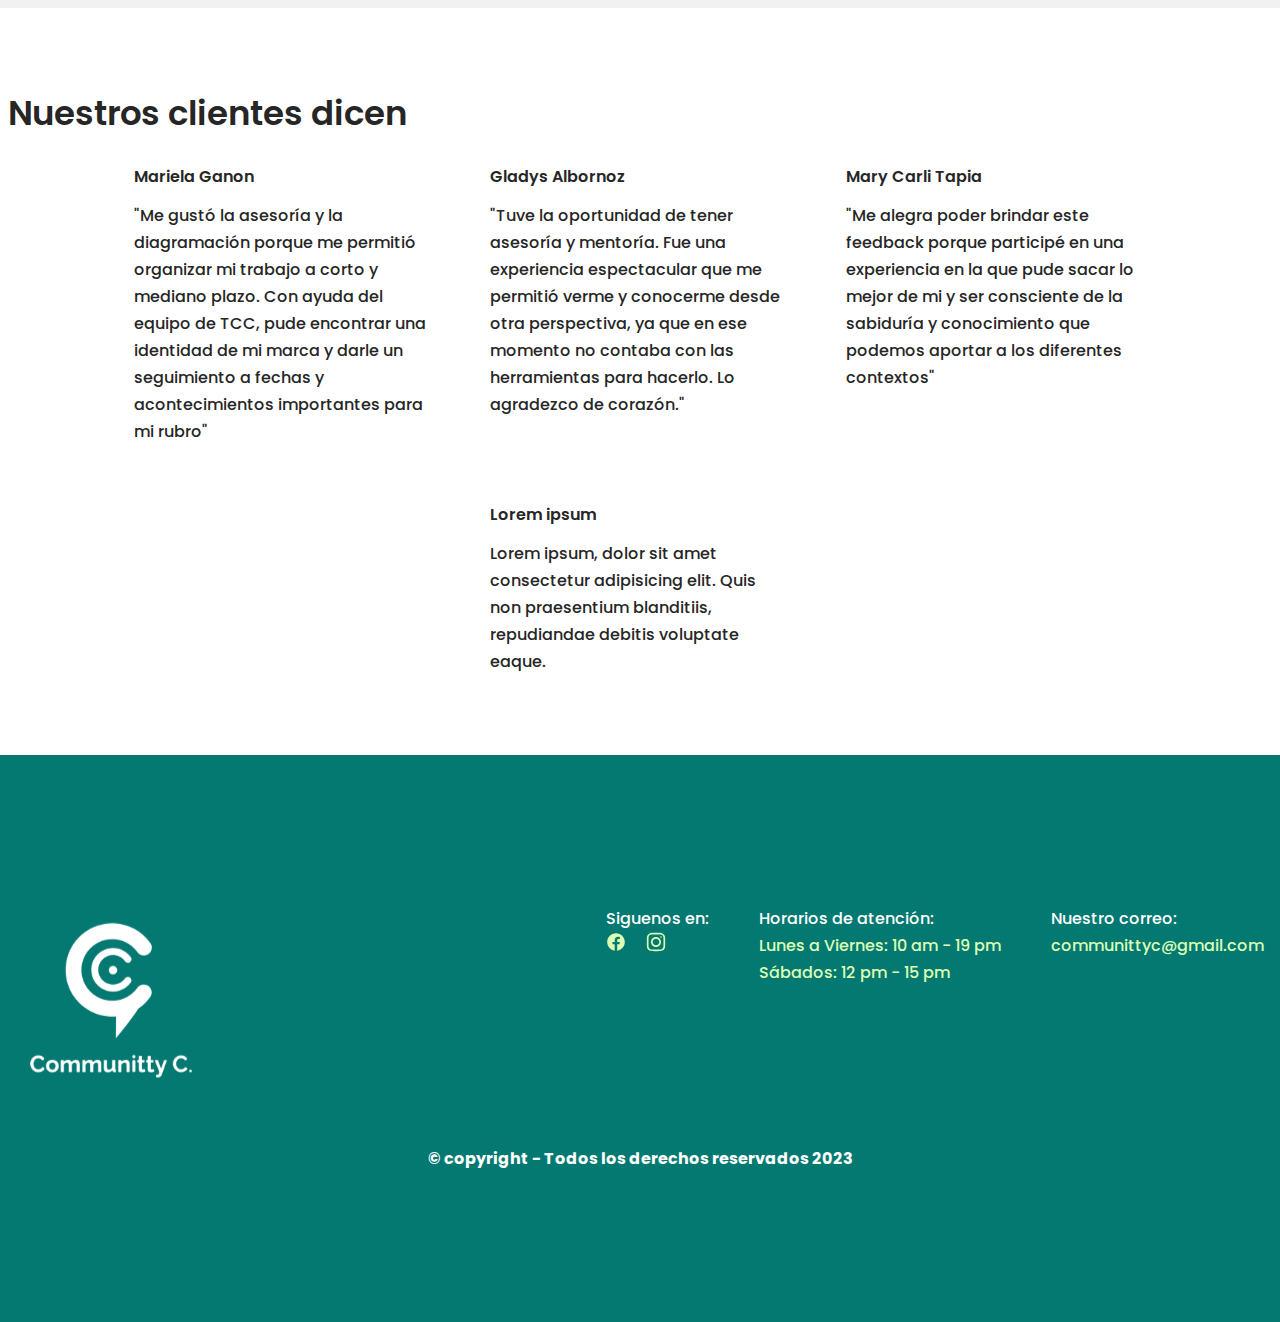
==== commit a235208b: "Leo Romero - Refactor Content web site (#11)" ====
--- a/index.html
+++ b/index.html
@@ -1,447 +1,399 @@
 <!DOCTYPE html>
 <html lang="es">
-  <head>
-    <meta charset="UTF-8" />
-    <meta name="viewport" content="width=device-width, initial-scale=1.0" />
-    <meta
-      name="description"
-      content="Landing page de Communitty C - Servicios de asesoría a emprendedores, a través de
+
+<head>
+  <meta charset="UTF-8" />
+  <meta name="viewport" content="width=device-width, initial-scale=1.0" />
+  <meta name="description" content="Landing page de Communitty C - Servicios de asesoría a emprendedores, a través de
   empoderamiento, adaptación, metodologías ágiles, habilidades
-  emprendedoras, e implementación de ideas de negocio."
-    />
-    <meta name="application-name" content="Communitty C Landing Page" />
-    <meta
-      name="author"
-      content="Leonardo Esteban Gerbacio Romero | Georgina Barbieri"
-    />
-    <title>Communitty C</title>
-    <link rel="preconnect" href="https://fonts.googleapis.com" />
-    <link rel="preconnect" href="https://fonts.gstatic.com" crossorigin />
-    <link
-      href="https://fonts.googleapis.com/css2?family=Poppins:wght@300;400;500;600;700&display=swap"
-      rel="stylesheet"
-    />
-    <link rel="stylesheet" href="./style.css" />
-    <link
-      rel="icon"
-      href="./assets/icons/isologo-communitty-c.svg"
-      sizes="100x100"
-    />
-  </head>
+  emprendedoras, e implementación de ideas de negocio.">
+  <meta name="application-name" content="Communitty C Landing Page">
+  <meta name="author" content="Leonardo Esteban Gerbacio Romero | Georgina Barbieri">
+  <title>Communitty C - Inicio</title>
+  <link rel="preconnect" href="https://fonts.googleapis.com">
+  <link rel="preconnect" href="https://fonts.gstatic.com" crossorigin>
+  <link href="https://fonts.googleapis.com/css2?family=Poppins:wght@300;400;500;600;700&display=swap" rel="stylesheet">
+  <link rel="stylesheet" href="./style.css">
+  <link rel="icon" href="assets/icons/isologo-communitty-c.svg" sizes="100x100">
+</head>
 
-  <body>
-    <div class="navbar__backdrop">
-      <nav class="navbar__items-container">
-        <ul class="navbar__items-container--content">
-          <li class="navbar__items-container--item">
-            <span class="navbar__items-container--item__head--text">
-              Menú
-            </span>
-            <div class="navbar__items-container--item__head--container-icon">
-              <img
-                src="./assets/icons/close.svg"
-                alt="Icono cruz menú"
-                class="navbar__items-container--item__head--icon"
-              />
-            </div>
+<body>
+  <div class="navbar__backdrop">
+    <nav class="navbar__items-container">
+      <ul class="navbar__items-container--content">
+        <li class="navbar__items-container--item">
+          <span class="navbar__items-container--item__head--text">
+            Menú
+          </span>
+          <div class="navbar__items-container--item__head--container-icon">
+            <img src="assets/icons/close.svg" alt="Icono cruz menú" class="navbar__items-container--item__head--icon">
+          </div>
+        </li>
+        <li class="navbar__items-container--item navbar__item-select">
+          <a href="https://communittyc.com">
+            Inicio
+          </a>
+        </li>
+        <li class="navbar__items-container--item">
+          <a href="./pages/servicios.html">
+            Servicios
+          </a>
+        </li>
+        <li class="navbar__items-container--item">
+          <a href="#proyectos">
+            Proyectos
+          </a>
+        </li>
+        <li class="navbar__items-container--item">
+          <a href="#contactenos">
+            Contáctenos
+          </a>
+        </li>
+      </ul>
+    </nav>
+  </div>
+  <header class="header">
+    <div class="navbar">
+      <a href="https://communittyc.com" class="navbar__container-logo">
+        <img src="assets/icons/isologo-communitty-c.svg" alt="Isologo Communitty C" class="navbar__logo--mobile">
+        <img src="assets/icons/logo-community-c.svg" alt="Logo Communitty C" class="navbar__logo--desktop">
+      </a>
+      <div class="navbar__container-menu-burger">
+        <img src="assets/icons/menu-burger.svg" alt="Icono menú hamburguesa" class="navbar__menu-burger">
+      </div>
+      <nav class="navbar__items-container--desktop">
+        <ul class="navbar__items-container--content--desktop">
+          <li class="navbar__items-container--item--desktop navbar__item-select">
+            <a href="https://communittyc.com">
+              Inicio
+            </a>
           </li>
-          <li class="navbar__items-container--item">
-            <a href="https://communittyc.com"> Inicio </a>
+          <li class="navbar__items-container--item--desktop">
+            <a href="./pages/servicios.html">
+              Servicios
+            </a>
           </li>
-          <li class="navbar__items-container--item">
-            <a href="#servicios"> Servicios </a>
-          </li>
-          <li class="navbar__items-container--item">
+          <li class="navbar__items-container--item--desktop">
             <a href="#proyectos"> Proyectos </a>
           </li>
-          <li class="navbar__items-container--item">
-            <a href="#contactenos"> Contáctenos </a>
+          <li>
+            <a href="https://wa.me/5493512096459?text=Hola Communitty C, tengo una consulta" target="_blank"
+              rel="noopener noreferrer" class="button-primary">
+              <img src="assets/icons/whatsapp.svg" alt="Icono Whatsapp" class="button-primary__icon" />
+              Contactanos
+            </a>
           </li>
         </ul>
       </nav>
     </div>
-    <header class="header">
-      <div class="navbar">
-        <a href="https://communittyc.com" class="navbar__container-logo">
-          <img
-            src="./assets/icons/isologo-communitty-c.svg"
-            alt="Isologo Communitty C"
-            class="navbar__logo--mobile"
-          />
-          <img
-            src="./assets/icons/logo-community-c.svg"
-            alt="Logo Communitty C"
-            class="navbar__logo--desktop"
-          />
-        </a>
-        <div class="navbar__container-menu-burger">
-          <img
-            src="./assets/icons/menu-burger.svg"
-            alt="Icono menú hamburguesa"
-            class="navbar__menu-burger"
-          />
-        </div>
-        <nav class="navbar__items-container--desktop">
-          <ul class="navbar__items-container--content--desktop">
-            <li class="navbar__items-container--item--desktop">
-              <a href="https://communittyc.com"> Inicio </a>
-            </li>
-            <li class="navbar__items-container--item--desktop">
-              <a href="#servicios"> Servicios </a>
-            </li>
-            <li class="navbar__items-container--item--desktop">
-              <a href="#proyectos"> Proyectos </a>
-            </li>
-            <li>
-              <a
-                href="https://wa.me/5493512096459?text=Hola Communitty C, tengo una consulta"
-                target="_blank"
-                rel="noopener noreferrer"
-                class="button-primary"
-              >
-                <img
-                  src="./assets/icons/whatsapp.svg"
-                  alt="Icono Whatsapp"
-                  class="button-primary__icon"
-                />
-                Contactanos
-              </a>
-            </li>
-          </ul>
-        </nav>
-      </div>
-    </header>
-    <main>
-      <section class="hero">
-        <div class="hero__container">
-          <div class="hero__container-text">
-            <h1 class="title">
-              <span class="hero__container-text--span title">Liderazgo</span>
-              del Siglo 21
-            </h1>
-            <a
-              href="https://wa.me/5493512096459?text=Hola Communitty C, tengo una consulta"
-              target="_blank"
-              rel="noopener noreferrer"
-              class="button-primary"
-            >
-              <img
-                src="./assets/icons/whatsapp.svg"
-                alt="Icono Whatsapp"
-                class="button-primary__icon"
-              />
-              Contactanos
-            </a>
-          </div>
-          <div class="hero__container-image">
-            <img
-              src="./assets//images/team-working.png"
-              alt="Imange de equipo trabajando en la oficina"
-              class="hero__image"
-            />
-          </div>
-        </div>
-      </section>
-      <section class="our-team">
-        <div class="our-team__container">
-          <span class="title"> Nuestro equipo </span>
-          <div class="our-team__collaborators--container">
-            <div class="our-team__collaborators--card card-milo">
-              <div class="our-team__collaborators__container-text">
-                <span class="our-team__collaborators__container-text--name">
-                  Camilo Espinosa
-                </span>
-                <span class="our-team__collaborators__container-text--role">
-                  CEO y Fundador
-                </span>
-              </div>
-            </div>
-            <div class="our-team__collaborators--card card-man">
-              <div class="our-team__collaborators__container-text">
-                <span class="our-team__collaborators__container-text--name">
-                  Esteban Moreno
-                </span>
-                <span class="our-team__collaborators__container-text--role">
-                  Director de Marketing
-                </span>
-              </div>
-            </div>
-            <div class="our-team__collaborators--card card-woman">
-              <div class="our-team__collaborators__container-text">
-                <span class="our-team__collaborators__container-text--name">
-                  Juliana Espinosa
-                </span>
-                <span class="our-team__collaborators__container-text--role">
-                  Asistente de Diseño
-                </span>
-              </div>
-            </div>
-            <div class="our-team__collaborators--card card-german">
-              <div class="our-team__collaborators__container-text">
-                <span class="our-team__collaborators__container-text--name">
-                  German Arroyo
-                </span>
-                <span class="our-team__collaborators__container-text--role">
-                  Analista de Programación y Diseño
-                </span>
-              </div>
-            </div>
-          </div>
-        </div>
-      </section>
-      <section class="our-values">
-        <div class="our-values__container">
-          <span class="title"> Nuestros valores </span>
-          <div class="our-values__stack">
-            <div class="our-values__stack__card">
-              <img
-                src="./assets/icons/emoji-happy.svg"
-                alt="Icono representando un valor"
-                class="our-values__stack__card--image"
-              />
-              <span class="our-values__stack__card--title"> Comunicación </span>
-              <p class="our-values__stack__card--description">
-                Consideramos que es nuestra principal herramienta para construir
-                ideas, negocios, vínculos y más importante aún una sociedad que
-                respete y valore a cada persona desde su diferencia.
-              </p>
-            </div>
-            <div class="our-values__stack__card">
-              <img
-                src="./assets/icons/emoji-happy.svg"
-                alt="Icono representando un valor"
-                class="our-values__stack__card--image"
-              />
-              <span class="our-values__stack__card--title"> Liderazgo </span>
-              <p class="our-values__stack__card--description">
-                Para nuestro equipo es de vital importancia ser quienes damos
-                iniciativa, quienes buscamos nuevas formas de ser y hacer y
-                marcar una trayectoria para el desarrollo de nuestra región
-                significa ser líderes.
-              </p>
-            </div>
-            <div class="our-values__stack__card">
-              <img
-                src="./assets/icons/emoji-happy.svg"
-                alt="Icono representando un valor"
-                class="our-values__stack__card--image"
-              />
-              <span class="our-values__stack__card--title"> Adaptación </span>
-              <p class="our-values__stack__card--description">
-                Somos conscientes de que la realidad para la que nos han
-                preparado es diferente a la que tenemos, por eso es que ser
-                resilientes y gestionar asertivamente cada experiencia es
-                nuestro valor.
-              </p>
-            </div>
-            <div class="our-values__stack__card">
-              <img
-                src="./assets/icons/emoji-happy.svg"
-                alt="Icono representando un valor"
-                class="our-values__stack__card--image"
-              />
-              <span class="our-values__stack__card--title"> Respeto </span>
-              <p class="our-values__stack__card--description">
-                Consideramos que conocer la forma en que cada persona quiere ser
-                tratada es fundamental para entendernos y ser completamente
-                empáticos.
-              </p>
-            </div>
-            <div class="our-values__stack__card">
-              <img
-                src="./assets/icons/emoji-happy.svg"
-                alt="Icono representando un valor"
-                class="our-values__stack__card--image"
-              />
-              <span class="our-values__stack__card--title"> Honestidad </span>
-              <p class="our-values__stack__card--description">
-                Nuestro deseo es construir experiencias y aportar valor desde un
-                principio de transparencia.
-              </p>
-            </div>
-          </div>
-        </div>
-      </section>
-      <section class="our-services">
-        <div class="our-services__container">
-          <span class="title"> Nuestros servicios</span>
-          <div class="our-services__card-container">
-            <div class="our-services__card">
-              <span class="our-services__card--title">Lorem ipsum </span>
-              <p class="our-services__card--description">
-                Lorem ipsum, dolor sit amet consectetur adipisicing elit. Quis
-                non praesentium blanditiis, repudiandae debitis voluptate eaque.
-              </p>
-              <a
-                href="https://wa.me/5493512096459?text=Hola Communitty C, tengo una consulta"
-                target="_blank"
-                rel="noopener noreferrer"
-                class="button-primary"
-              >
-                <img
-                  src="./assets/icons/whatsapp.svg"
-                  alt="Icono Whatsapp"
-                  class="button-primary__icon"
-                />
-                Contactanos
-              </a>
-              <img
-                src="https://res.cloudinary.com/dngvikhuw/image/upload/v1692108574/Screenshot_3_wezqho.png"
-                alt="Imagen ilustrativa trabajando"
-                class="img-services"
-              />
-            </div>
-            <div class="our-services__card">
-              <span class="our-services__card--title">Lorem ipsum </span>
-              <p class="our-services__card--description">
-                Lorem ipsum, dolor sit amet consectetur adipisicing elit. Quis
-                non praesentium blanditiis, repudiandae debitis voluptate eaque.
-              </p>
-              <a
-                href="https://wa.me/5493512096459?text=Hola Communitty C, tengo una consulta"
-                target="_blank"
-                rel="noopener noreferrer"
-                class="button-primary"
-              >
-                <img
-                  src="./assets/icons/whatsapp.svg"
-                  alt="Icono Whatsapp"
-                  class="button-primary__icon"
-                />
-                Contactanos
-              </a>
-              <img
-                src="https://res.cloudinary.com/dngvikhuw/image/upload/v1692108863/Screenshot_4_ayzou3.png"
-                alt="Imagen ilustrativa trabajando"
-                class="img-services"
-              />
-            </div>
-          </div>
-        </div>
-      </section>
-      <section class="they-chose-us">
-        <div class="they-chose-us__container">
-          <span class="title">Nos han elegido</span>
-          <div class="empresas">
-            <img
-              src="./assets/images/6-removebg-preview.png"
-              alt="Expo Holistica"
-            />
-            <img
-              src="./assets/images/CORDOBA-EMPRENDEDORA-logos-07.png"
-              alt="Córdoba emprendedora"
-            />
-            <img
-              src="./assets/images/7-removebg-preview.png"
-              alt="Colectivo migrantes y refugiados diversxs"
-            />
-            <img
-              src="./assets/images/Alcaldia_de_Manizales-removebg-preview.png"
-              alt="Alcaldia de Manizales"
-            />
-            <img
-              src="./assets/images/8-removebg-preview.png"
-              alt="Consultora Juntos Transformando"
-            />
-            <img
-              src="./assets/images/9-removebg-preview.png"
-              alt="Jazmin Tropical"
-            />
-          </div>
+  </header>
+  <main>
+    <section class="hero">
+      <div class="hero__container">
+        <div class="hero__container-text">
+          <h1 class="h1">
+            <span class="hero__container-text--span h1">Liderazgo</span>
+            del Siglo 21
+          </h1>
+          <a href="https://wa.me/5493512096459?text=Hola Communitty C, tengo una consulta" target="_blank"
+            rel="noopener noreferrer" class="button-primary">
+            <img src="assets/icons/whatsapp.svg" alt="Icono Whatsapp" class="button-primary__icon" />
+            Contactanos
+          </a>
+        </div>
+        <div class="hero__container-image">
+          <img src="assets//images/team-working.png" alt="Imange de equipo trabajando en la oficina"
+            class="hero__image" />
+        </div>
+      </div>
+    </section>
+    <section class="our-team">
+      <div class="our-team__container">
+        <span class="title">Nuestro equipo</span>
+        <div class="our-team__collaborators--container">
+          <div class="our-team__collaborators--card">
+            <img src="assets/images/camilo-espinosa.png" alt="Camilo Espinosa" class="our-team__collaborators--image">
+            <div class="our-team__collaborators__container-text">
+              <span class="our-team__collaborators__container-text--name">
+                Camilo Espinosa
+              </span>
+              <span class="our-team__collaborators__container-text--role">
+                CEO y Fundador
+              </span>
+            </div>
+          </div>
+          <div class="our-team__collaborators--card">
+            <img src="assets/images/emiliano-cocco.png" alt="Emiliano Cocco" class="our-team__collaborators--image">
+            <div class="our-team__collaborators__container-text">
+              <span class="our-team__collaborators__container-text--name">
+                Emiliano Cocco
+              </span>
+              <span class="our-team__collaborators__container-text--role">
+                Fundador
+              </span>
+            </div>
+          </div>
+          <div class="our-team__collaborators--card">
+            <img src="assets/images/esteban-moreno.png" alt="Esteban Moreno" class="our-team__collaborators--image">
+            <div class="our-team__collaborators__container-text">
+              <span class="our-team__collaborators__container-text--name">
+                Esteban Moreno
+              </span>
+              <span class="our-team__collaborators__container-text--role">
+                Director de Marketing
+              </span>
+            </div>
+          </div>
+        </div>
+        <div class="our-team__collaborators--container">
+          <div class="our-team__collaborators--card">
+            <img src="assets/images/german-arroyo.png" alt="German Arroyo" class="our-team__collaborators--image">
+            <div class="our-team__collaborators__container-text">
+              <span class="our-team__collaborators__container-text--name">
+                Germán Arroyo
+              </span>
+              <span class="our-team__collaborators__container-text--role">
+                Analista de Programación y Diseño
+              </span>
+            </div>
+          </div>
+          <div class="our-team__collaborators--card">
+            <img src="assets/images/juliana-espinosa.png" alt="Juliana Espinosa" class="our-team__collaborators--image">
+            <div class="our-team__collaborators__container-text">
+              <span class="our-team__collaborators__container-text--name">
+                Juliana Espinosa
+              </span>
+              <span class="our-team__collaborators__container-text--role">
+                Asistente de Diseño
+              </span>
+            </div>
+          </div>
+          <div class="our-team__collaborators--card">
+            <img src="assets/images/angela-espinosa.png" alt="Angela Espinosa" class="our-team__collaborators--image">
+            <div class="our-team__collaborators__container-text">
+              <span class="our-team__collaborators__container-text--name">
+                Angela Espinosa
+              </span>
+              <span class="our-team__collaborators__container-text--role">
+                Asistente de Atención al Usuario
+              </span>
+            </div>
+          </div>
+        </div>
+        <div class="our-team__collaborators--container">
+          <div class="our-team__collaborators--card">
+            <img src="assets/images/bautista-bernal.png" alt="Bautista Bernal" class="our-team__collaborators--image">
+            <div class="our-team__collaborators__container-text">
+              <span class="our-team__collaborators__container-text--name">
+                Bautista Bernal
+              </span>
+              <span class="our-team__collaborators__container-text--role">
+                Asistente Creativo
+              </span>
+            </div>
+          </div>
+          <div class="our-team__collaborators--card">
+            <img src="assets/images/jenny-aguirre.png" alt="Jenny Aguirre" class="our-team__collaborators--image">
+            <div class="our-team__collaborators__container-text">
+              <span class="our-team__collaborators__container-text--name">
+                Jenny Aguirre
+              </span>
+              <span class="our-team__collaborators__container-text--role">
+                Asesora y mentora
+              </span>
+            </div>
+          </div>
+          <div class="our-team__collaborators--card">
+            <img src="assets/images/franco-romero.png" alt="Franco Romero" class="our-team__collaborators--image">
+            <div class="our-team__collaborators__container-text">
+              <span class="our-team__collaborators__container-text--name">
+                Franco Romero
+              </span>
+              <span class="our-team__collaborators__container-text--role">
+                Asesor y mentor
+              </span>
+            </div>
+          </div>
+        </div>
+      </div>
+    </section>
+    <section class="our-values">
+      <div class="our-values__container">
+        <span class="title"> Nuestros valores </span>
+        <div class="our-values__stack">
+          <div class="our-values__stack__card">
+            <img src="assets/icons/emoji-happy.svg" alt="Icono representando un valor"
+              class="our-values__stack__card--image" />
+            <span class="our-values__stack__card--title"> Comunicación </span>
+            <p class="our-values__stack__card--description">
+              Consideramos que es nuestra principal herramienta para construir
+              ideas, negocios, vínculos y más importante aún una sociedad que
+              respete y valore a cada persona desde su diferencia.
+            </p>
+          </div>
+          <div class="our-values__stack__card">
+            <img src="assets/icons/emoji-happy.svg" alt="Icono representando un valor"
+              class="our-values__stack__card--image" />
+            <span class="our-values__stack__card--title"> Liderazgo </span>
+            <p class="our-values__stack__card--description">
+              Para nuestro equipo es de vital importancia ser quienes damos
+              iniciativa, quienes buscamos nuevas formas de ser y hacer y
+              marcar una trayectoria para el desarrollo de nuestra región
+              significa ser líderes.
+            </p>
+          </div>
+          <div class="our-values__stack__card">
+            <img src="assets/icons/emoji-happy.svg" alt="Icono representando un valor"
+              class="our-values__stack__card--image" />
+            <span class="our-values__stack__card--title"> Adaptación </span>
+            <p class="our-values__stack__card--description">
+              Somos conscientes de que la realidad para la que nos han
+              preparado es diferente a la que tenemos, por eso es que ser
+              resilientes y gestionar asertivamente cada experiencia es
+              nuestro valor.
+            </p>
+          </div>
+          <div class="our-values__stack__card">
+            <img src="assets/icons/emoji-happy.svg" alt="Icono representando un valor"
+              class="our-values__stack__card--image" />
+            <span class="our-values__stack__card--title"> Respeto </span>
+            <p class="our-values__stack__card--description">
+              Consideramos que conocer la forma en que cada persona quiere ser
+              tratada es fundamental para entendernos y ser completamente
+              empáticos.
+            </p>
+          </div>
+          <div class="our-values__stack__card">
+            <img src="assets/icons/emoji-happy.svg" alt="Icono representando un valor"
+              class="our-values__stack__card--image" />
+            <span class="our-values__stack__card--title"> Honestidad </span>
+            <p class="our-values__stack__card--description">
+              Nuestro deseo es construir experiencias y aportar valor desde un
+              principio de transparencia.
+            </p>
+          </div>
+        </div>
+      </div>
+    </section>
+    <section class="our-services">
+      <div class="our-services__container">
+        <span class="title">Nuestros servicios</span>
+        <div class="our-services__card-container">
+          <div class="our-services__card">
+            <span class="subtitle">Servicios de consultoría</span>
+            <p class="text-body">
+              Prestamos asistencia técnica, apoyo y soporte desde multiples perspectivas profesionales y expertas con el objetivo de desarrollar eficientemente ideas de negocio.
+            </p>
+            <p class="text-body">
+              Relevamos, almacenamos, cuidamos y analizamos información de la actividad emprendedora internacional.
+            </p>
+            <a href="https://wa.me/5493512096459?text=Hola Communitty C, quisiera consultar sobre el servicio de consultoria" target="_blank"
+              rel="noopener noreferrer" class="button-primary our-services__button">
+              <img src="assets/icons/whatsapp.svg" alt="Icono Whatsapp" class="button-primary__icon" />
+              Solicitar consultoría
+            </a>
+            <img src="assets/images/services-consulting-1.jpg"
+              alt="Imagen ilustrativa trabajando" class="img-services" />
+          </div>
+          <div class="our-services__card">
+            <span class="subtitle">Servicios de implementación</span>
+            <p class="text-body">
+              Vamos a desarrollar y trabajar en el contenido visual, audio o audivisual para plataformas digitales que son tendencia para llegar a más usuarios.
+            </p>
+            <p class="text-body">
+              Vamos a generar y administrar el contenido para redes sociales y sus comunidades. Brindamos bonos y cupones de descuento en nuestra red de emprendedores.
+            </p>
+            <a href="https://wa.me/5493512096459?text=Hola Communitty C, quisiera consultar sobre el servicio de implementación" target="_blank"
+              rel="noopener noreferrer" class="button-primary our-services__button">
+              <img src="assets/icons/whatsapp.svg" alt="Icono Whatsapp" class="button-primary__icon" />
+              Solicitar implementación
+            </a>
+            <img src="assets/images/services-implementation.jpg"
+              alt="Imagen ilustrativa trabajando" class="img-services" />
+          </div>
+        </div>
+      </div>
+    </section>
+    <section class="they-chose-us">
+      <div class="they-chose-us__container">
+        <span class="title">Nos han elegido</span>
+        <div class="empresas">
+          <img src="assets/images/expo-holistica.png" alt="Expo Holistica" />
+          <img src="assets/images/cordoba-emprendedora.png" alt="Córdoba emprendedora" />
+          <img src="assets/images/colectivo-migrantes-y-refugiados-diversxs.png" alt="Colectivo migrantes y refugiados diversxs" />
+          <img src="assets/images/alcaldia-de-manizales.png" alt="Alcaldia de Manizales" />
+          <img src="assets/images/consultora-juntos-transformando.png" alt="Consultora Juntos Transformando" />
+          <img src="assets/images/jazmin-tropical.png" alt="Jazmin Tropical" />
+        </div>
+        <div class="empresas">
+          <img src="assets/images/secretaria-de-la-mujer-genero-diversidad-y-gestion-vecinal.jpg"
+            alt="Secretaria de la Mujer, Género, Diversidad y Gestion vecinal" />
+          <img src="assets/images/municipalidad-de-salsipuedes.png" alt="Municipalidad de Salsipuedes" />
+          <img src="assets/images/red-de-lideres-migrantes-en-argentina.png" alt="Red de Lideres migrantes en Argentina" />
+          <img src="assets/images/fe-y-alegria-colombia.png" alt="Fe y Alegría Colombia" />
+          <img src="assets/images/FICONPAZ.png" alt="FICONPAZ" />
+          <img src="assets/images/servicio.jesuita-a-migrantes.png" alt="Servicio Jesuita a migrantes" />
+        </div>
+      </div>
+    </section>
+    <section class="our-costumers-say">
+      <div class="our-costumers-say__container">
+        <span class="title">Nuestros clientes dicen</span>
+        <div class="our-costumers-say__card-container">
+          <div class="our-costumers-say__card">
+            <span class="our-costumers-say__name">Mariela Ganon</span>
+            <p class="our-costumers-say__description">
+              "Me gustó la asesoría y la diagramación porque me permitió organizar mi trabajo a corto y mediano plazo. Con ayuda del equipo de TCC, pude encontrar una identidad de mi marca y darle un seguimiento a fechas y acontecimientos importantes para mi rubro"
+            </p>
+          </div>
+          <div class="our-costumers-say__card">
+            <span class="our-costumers-say__name">Gladys Albornoz</span>
+            <p class="our-costumers-say__description">
+              "Tuve la oportunidad de tener asesoría y mentoría. Fue una experiencia espectacular que me permitió verme y conocerme desde otra perspectiva, ya que en ese momento no contaba con las herramientas para hacerlo. Lo agradezco de corazón."
+            </p>
+          </div>
+          <div class="our-costumers-say__card">
+            <span class="our-costumers-say__name">Mary Carli Tapia</span>
+            <p class="our-costumers-say__description">
+              "Me alegra poder brindar este feedback porque participé en una experiencia en la que pude sacar lo mejor de mi y ser consciente de la sabiduría y conocimiento que podemos aportar a los diferentes contextos"
+            </p>
+          </div>
+          <div class="our-costumers-say__card">
+            <span class="our-costumers-say__name">Lorem ipsum </span>
+            <p class="our-costumers-say__description">
+              Lorem ipsum, dolor sit amet consectetur adipisicing elit. Quis
+              non praesentium blanditiis, repudiandae debitis voluptate eaque.
+            </p>
+          </div>
+        </div>
+      </div>
+    </section>
+  </main>
+  <footer>
+    <div class="footer-logo-medios-atencion">
+      <img src="assets/icons/logo-blanco-communitty-c.svg" alt="logo-community-c" />
+      <div class="medios">
+        <div class="footer-redes">
+          <p>Siguenos en:</p>
+          <div class="iconos">
+            <a href="https://www.facebook.com/people/"><img class="redes" src="assets/icons/facebook.svg" alt="facebook" /></a>
+            <a href="https://www.instagram.com/teamcommunittyc/"><img class="redes" src="assets/icons/instagram-svgrepo-com.svg" alt="Instagram" /></a>
+          </div>
+        </div>
+        <div class="atencion">
+          <p>Horarios de atención:</p>
+          <p class="hora">Lunes a Viernes: 10 am - 19 pm</p>
+          <p class="hora">Sábados: 12 pm - 15 pm</p>
+        </div>
+        <div class="atencion">
+          <p>Nuestro correo:</p>
+          <a href="mailto:communittyc@gmail.com" class="hora">communittyc@gmail.com</a>
+        </div>
+      </div>
+    </div>
+    <p class="copyright">© copyright - Todos los derechos reservados 2023</p>
+  </footer>
+</body>
+<script src="./script.js"></script>
 
-          <div class="empresas">
-            <img
-              src="./assets/images/nrAhei-8_400x400.jpg"
-              alt="Secretaria de la Mujer, Género, Diversidad y Gestion vecinal"
-            />
-            <img
-              src="./assets/images/descarga-removebg-preview.png"
-              alt="Municipalidad de Salsipuedes"
-            />
-            <img
-              src="./assets/images/descarga__1_-removebg-preview.png"
-              alt="Red de Lideres migrantes en Argentina"
-            />
-            <img
-              src="./assets/images/Fe_y_alegria_Colombia_50-removebg-preview.png"
-              alt="Fe y Alegría Colombia"
-            />
-            <img
-              src="./assets/images/Ficonpaz-1-removebg-preview.png"
-              alt="FICONPAZ"
-            />
-            <img
-              src="./assets/images/Logo-SJM-Chile-removebg-preview.png"
-              alt="Servicio Jesuita a migrantes"
-            />
-          </div>
-        </div>
-      </section>
-      <section class="our-costumers-say">
-        <div class="our-costumers-say__container">
-          <span class="title">Nuestros clientes dicen</span>
-          <div class="our-costumers-say__card-container">
-            <div class="our-costumers-say__card">
-              <span class="our-costumers-say__name">Lorem ipsum </span>
-              <p class="our-costumers-say__description">
-                Lorem ipsum, dolor sit amet consectetur adipisicing elit. Quis
-                non praesentium blanditiis, repudiandae debitis voluptate eaque.
-              </p>
-            </div>
-            <div class="our-costumers-say__card">
-              <span class="our-costumers-say__name">Lorem ipsum </span>
-              <p class="our-costumers-say__description">
-                Lorem ipsum, dolor sit amet consectetur adipisicing elit. Quis
-                non praesentium blanditiis, repudiandae debitis voluptate eaque.
-              </p>
-            </div>
-            <div class="our-costumers-say__card">
-              <span class="our-costumers-say__name">Lorem ipsum </span>
-              <p class="our-costumers-say__description">
-                Lorem ipsum, dolor sit amet consectetur adipisicing elit. Quis
-                non praesentium blanditiis, repudiandae debitis voluptate eaque.
-              </p>
-            </div>
-            <div class="our-costumers-say__card">
-              <span class="our-costumers-say__name">Lorem ipsum </span>
-              <p class="our-costumers-say__description">
-                Lorem ipsum, dolor sit amet consectetur adipisicing elit. Quis
-                non praesentium blanditiis, repudiandae debitis voluptate eaque.
-              </p>
-            </div>
-          </div>
-        </div>
-      </section>
-    </main>
-    <footer>
-      <div class="footer-logo-medios-atencion">
-        <img src="./assets/images/Logo_blanco.png" alt="logo-community-c" />
-        <div class="medios">
-          <div class="footer-redes">
-            <p>Siguenos en:</p>
-            <div class="iconos">
-              <a href=""
-                ><img
-                  class="redes"
-                  src="./assets/icons/facebook.svg"
-                  alt="facebook"
-              /></a>
-              <a href=""
-                ><img
-                  class="redes"
-                  src="./assets/icons/instagram-svgrepo-com.svg"
-                  alt="Instagram"
-              /></a>
-            </div>
-          </div>
-          <div class="atencion">
-            <p>Horarios de Atención:</p>
-            <p class="hora">Lunes a Viernes: 9 am - 18 pm</p>
-          </div>
-        </div>
-      </div>
-      <p class="copyright">© copyright - Todos los derechos reservados 2023</p>
-    </footer>
-  </body>
-  <script src="./script.js"></script>
-</html>
+</html>--- a/style.css
+++ b/style.css
@@ -126,12 +126,12 @@
   border-radius: 200px;
   background: var(--brand-green);
   color: var(--white);
-  padding: 16px 48px;
+  padding: 16px 20px;
   gap: 12px;
   width: fit-content;
-  font-size: 18px;
+  font-size: 16px;
   font-weight: 700;
-  line-height: 27px;
+  line-height: 1.5;
   display: flex;
   align-items: center;
 }
@@ -141,10 +141,47 @@
   width: 24px;
 }
 
+.h1 {
+  font-size: 50px;
+  line-height: 1.5;
+  font-weight: 600;
+}
+
 .title {
-  font-size: 20px;
+  font-size: 24px;
   line-height: 30px;
   font-weight: 600;
+}
+
+.subtitle {
+  font-size: 16px;
+  line-height: 1.5;
+  font-weight: 600;
+}
+
+.text-body {
+  font-size: 16px;
+  font-weight: 400;
+}
+
+.chip-light,
+.chip-dark {
+  display: flex;
+  align-items: center;
+  text-align: center;
+  justify-content: center;
+  padding: 4px;
+  border-radius: 8px;
+  background: var(--brand-green-soft);
+  font-size: 12px;
+  font-weight: 600;
+  color: var(--brand-green-dark);
+  width: fit-content;
+}
+
+.chip-dark {
+  background: var(--brand-green);
+  color: var(--white);
 }
 
 @media screen and (min-width: 768px) {
@@ -153,19 +190,43 @@
     font-weight: 700;
     line-height: 27px;
     transition: cubic-bezier(.4, 0, .2, 1) .3s;
+    padding: 16px 48px;
   }
 
   .button-primary:hover {
     background: var(--brand-green-dark);
+  }
+
+  .h1 {
+    font-size: 80px;
   }
 
   .title {
     font-size: 34px;
     line-height: 51px;
   }
+
+  .subtitle {
+    font-size: 18px;
+    font-weight: 700;
+  }
+
+  .chip-light,
+  .chip-dark {
+    padding: 8px;
+    font-size: 16px;
+  }
 }
 
 /* Navbar */
+
+.show {
+  display: flex;
+}
+
+.hidden {
+  display: none;
+}
 
 .header {
   background: var(--white);
@@ -209,7 +270,6 @@
 
 .navbar__backdrop {
   position: fixed;
-  display: none;
   flex-direction: column;
   height: 100vh;
   width: 100%;
@@ -273,7 +333,15 @@
   display: none;
 }
 
+.navbar__item-select a {
+  color: var(--brand-green-dark) !important;
+}
+
 @media screen and (min-width: 768px) {
+  .navbar__backdrop {
+    display: none;
+  }
+
   .navbar__container-logo {
     height: 72px;
     width: 72px;
@@ -406,16 +474,19 @@
   flex-direction: column;
   border-radius: 8px;
   overflow: hidden;
-  background: linear-gradient(var(--brand-gray-soft), var(--white));
+  background: var(--white);
   height: 174px;
   width: 120px;
   flex-shrink: 0;
   justify-content: end;
+  padding-top: 12px;
 }
 
 .our-team__collaborators--image {
   width: 100%;
   height: 100%;
+  max-width: 240px;
+  max-height: 240px;
 }
 
 .our-team__collaborators__container-text {
@@ -427,6 +498,7 @@
   flex-direction: column;
   gap: 0;
   width: 100%;
+  height: 100px;
 }
 
 .our-team__collaborators__container-text--name,
@@ -441,48 +513,16 @@
   color: var(--brand-grey);
 }
 
-.card-milo,
-.card-man,
-.card-woman,
-.card-german {
-  background-image: url("./assets/images/camilo.png");
-  background-size: contain;
-  background-position: center;
-  background-repeat: no-repeat;
-}
-
-.card-man {
-  background-image: url("./assets/images/man.png");
-}
-
-.card-woman {
-  background-image: url("./assets/images/woman.png");
-}
-
-.card-german {
-  background-image: url("./assets/images/german.png");
-}
-
 @media screen and (min-width: 768px) {
   .our-team__container {
     gap: 24px;
-  }
-
-  .our-team__collaborators--container {
-    overflow: hidden;
-    flex-wrap: wrap;
+    padding: 80px 8px;
   }
 
   .our-team__collaborators--card {
     height: 348px;
     width: 240px;
-  }
-
-  .card-milo,
-  .card-man,
-  .card-woman,
-  .card-german {
-    background-size: cover;
+    align-items: center;
   }
 
   .our-team__collaborators__container-text--name,
@@ -492,6 +532,18 @@
   }
 }
 
+@media screen and (min-width: 1024px) {
+  .our-team__collaborators--container {
+    gap: 24px;
+    overflow: hidden;
+  }
+
+  .our-team__collaborators--card {
+    height: 360px;
+    width: 300px;
+  }
+}
+
 /* Our values */
 
 .our-values {
@@ -547,6 +599,7 @@
 @media screen and (min-width: 768px) {
   .our-values__container {
     gap: 24px;
+    padding: 80px 8px;
   }
 
   .our-values__stack__card {
@@ -580,217 +633,165 @@
   width: 100%;
 }
 
-
 .our-services__container {
   display: flex;
   flex-direction: column;
-  padding: 25px;
-  gap: 30px;
   max-width: 1440px;
   width: 100%;
+  padding: 32px 16px;
+  gap: 12px;
 }
 
 .our-services__card-container {
+  display: flex;
+  flex-direction: column;
+  align-items: center;
+  width: 100%;
+  gap: 32px;
+}
+
+.our-services__card {
+  display: flex;
+  flex-direction: column;
+  border-radius: 12px;
+  overflow: hidden;
+  max-width: 400px;
+  background: var(--white);
+  padding: 24px 12px;
+  justify-content: space-between;
+  gap: 12px;
+}
+
+.img-services {
+  max-width: 420px;
+  width: 100%;
+  border-radius: 12px;
+  align-self: center;
+  display: flex;
+}
+
+.our-services__button {
+  align-self: center;
+}
+
+@media screen and (min-width: 768px) {
+  .our-services__container {
+    gap: 24px;
+    padding: 80px 8px;
+  }
+
+  .our-services__card-container {
+    flex-direction: row;
+    align-items: stretch;
+    justify-content: space-between;
+  }
+
+  .our-services__card {
+    justify-content: space-between;
+    gap: 24px;
+    max-width: 480px;
+  }
+
+  .img-services {
+    max-width: 100%;
+  }
+}
+
+/*They chose us*/
+.they-chose-us {
+  display: flex;
+  align-items: center;
+  flex-direction: column;
+  width: 100%;
+}
+
+.they-chose-us__container {
+  display: flex;
+  flex-direction: column;
+  padding: 24px;
+  gap: 12px;
+  max-width: 1440px;
+  width: 100%;
+}
+
+.empresas {
+  display: flex;
+  flex-wrap: wrap;
+  width: 100%;
+  gap: 24px;
+  align-items: center;
   justify-content: center;
-  display: flex;
-  flex-direction: row;
-  gap: 30px;
-}
-
-.our-services__card {
-  margin-top: 70px;
-  display: flex;
-  flex-direction: column;
-  border-radius: 15px;
+}
+
+.they-chose-us img {
+  object-fit: contain;
+  width: 200px;
+  height: 200px;
+  display: flex;
+  border-radius: 12px;
   overflow: hidden;
-  background: white;
-  height: 570px;
-  width: 445px;
-  flex-shrink: 0;
-  justify-content: center;
-}
-
-.our-services__card a {
-  margin: 10px;
-  margin-top: 20px;
-  margin-left: 20px;
-}
-
-.our-services__card--title {
-  font-size: 18px;
-  line-height: 20px;
-  font-weight: 600;
-  color: var(--brand-black);
-  text-align: left;
-  padding-left: 25px;
-  padding-top: 20px;
-}
-
-.img-services {
-  height: 320px;
-  width: 445px;
-  padding-top: 15px;
-}
-
-.our-services__card--description {
-  font-size: 18px;
-  line-height: 27px;
-  font-weight: 400;
-  color: var(--brand-black);
-  text-align: left;
-  padding-left: 25px;
-  padding-top: 15px;
-}
-
-@media screen and (max-width: 768px) {
-  .our-services__container {
+}
+
+@media screen and (min-width: 768px) {
+  .they-chose-us__container {
+    gap: 24px;
+    padding: 80px 8px;
+  }
+
+  .empresas {
+  justify-content: space-between;
+  }
+}
+
+/*Our costumers say*/
+.our-costumers-say {
+  display: flex;
+  align-items: center;
+  flex-direction: column;
+  width: 100%;
+  background: var(--white);
+}
+
+.our-costumers-say__container {
     display: flex;
     flex-direction: column;
-  }
-
-  .our-services__card {
-    max-width: 400px;
-    height: 490px;
-    align-items: center;
-  }
-
-  .our-services__card-container {
-    justify-content: center;
-    display: flex;
-    flex-direction: row;
-    flex-wrap: wrap;
-    gap: 15px;
-  }
-
-  .our-services__card img {
-    max-width: 100%;
-  }
-
-  .img-services {
-    width: 400px;
-    height: 250px;
-  }
-
-  .our-services__card--title {
-    font-size: 16px;
-    line-height: 1.5;
-    font-weight: 600;
-  }
-
-  .our-services__card--description {
-    font-size: 16px;
-    line-height: 24px;
-    font-weight: 400;
-  }
-}
-
-/*They chose us*/
-.they-chose-us {
-  display: flex;
-  align-items: center;
-  flex-direction: column;
-  width: 100%;
-}
-
-.they-chose-us__container {
-
-  display: flex;
-  flex-direction: column;
-  padding: 25px;
-  gap: 30px;
-  max-width: 1440px;
-  width: 100%;
-}
-
-.empresas {
-  display: flex;
-  flex-direction: row;
-  flex-wrap: wrap;
-  justify-content: space-between;
-}
-
-.they-chose-us img {
-  width: 200px;
-  height: 120px;
-  display: flex;
-  flex-direction: row;
-  margin-top: 25px;
-}
-
-@media screen and (max-width: 768px) {
-  .they-chose-us__container {
-    display: flex;
-    flex-direction: column;
-    justify-content: center;
-  }
-
-  .they-chose-us img {
-    width: 150px;
-    height: 100px;
-  }
-}
-
-/*Our costumers say*/
-.our-costumers-say {
-  display: flex;
-  align-items: center;
-  flex-direction: column;
-  width: 100%;
-}
-
-.our-costumers-say__container {
-  display: flex;
-  flex-direction: column;
-  padding: 25px;
-  margin-top: 70px;
-  gap: 30px;
-  max-width: 1440px;
-  width: 100%;
-}
+    max-width: 1440px;
+    width: 100%;
+    padding: 32px 16px;
+    gap: 12px;
+  }
 
 .our-costumers-say__card-container {
   display: flex;
-  flex-direction: row;
-  align-items: center;
-  gap: 50px;
+  flex-direction: column;
+  align-items: center;
+  gap: 56px;
+  width: 100%;
+}
+
+.our-costumers-say__card {
+  display: flex;
+  flex-direction: column;
   justify-content: center;
-  margin-top: 70px;
-  margin-bottom: 100px;
-}
-
-.our-costumers-say__card {
-  display: flex;
-  flex-direction: column;
-  height: 275px;
-  width: 235px;
-  justify-content: center;
-  gap: 20px;
+  gap: 12px;
+  max-width: 300px;
 }
 
 .our-costumers-say__name {
   font-weight: 600;
 }
 
-
-@media screen and (max-width: 768px) {
+@media screen and (min-width: 768px) {
+  .our-costumers-say__container {
+    gap: 24px;
+    padding: 80px 8px;
+  }
 
   .our-costumers-say__card-container {
-    display: flex;
+    flex-wrap: wrap;
     flex-direction: row;
     justify-content: center;
-    gap: 75px;
-    flex-wrap: wrap;
-  }
-
-  .our-costumers-say__card {
-    display: flex;
-    flex-direction: column;
-    height: 205px;
-    width: 175px;
-    justify-content: center;
-    gap: 20px;
-    margin-top: 50px;
-    margin-bottom: 50px;
+    align-items: flex-start;
   }
 }
 
@@ -803,15 +804,17 @@
   background-color: #037971;
   justify-content: space-around;
   align-items: center;
+  padding: 100px 0;
 }
 
 .footer-logo-medios-atencion {
   display: flex;
   flex-direction: row;
   justify-content: space-between;
-  margin: 50px;
-  gap: 250px;
-
+  margin: 50px 0;
+  padding: 0 16px;
+  width: 100%;
+  max-width: 1440px;
 }
 
 footer img {
@@ -832,9 +835,7 @@
 .medios {
   gap: 50px;
   display: flex;
-  flex-direction: row;
   justify-content: center;
-  align-items: center;
 }
 
 .footer-redes {
@@ -858,13 +859,13 @@
 }
 
 @media screen and (max-width: 768px) {
-
   footer {
     display: flex;
     flex-direction: column;
     justify-content: center;
     align-items: center;
     text-align: center;
+    padding: 60px 16px;
   }
 
   footer p {
@@ -882,6 +883,7 @@
     flex-direction: column;
     justify-content: center;
     margin: 10px;
+    padding: 0 8px;
     gap: 0px;
     align-items: center;
   }
@@ -916,4 +918,164 @@
   .hora {
     align-items: center;
   }
-}+}
+
+/* Services page */
+
+.services_consulting__section,
+.services_implementation__section {
+  display: flex;
+  align-items: center;
+  flex-direction: column;
+  width: 100%;
+  background: var(--white);
+}
+
+
+.services_implementation__section {
+  background: var(--brand-gray-soft);
+}
+
+.services-consulting__container,
+.services-implementation__container {
+  display: flex;
+  flex-direction: column;
+  align-items: center;
+  max-width: 1440px;
+  width: 100%;
+  padding: 78px 16px 32px 16px;
+  gap: 56px;
+}
+
+.services-implementation__container {
+  padding: 32px 16px;
+}
+
+.services__title {
+  color: var(--brand-green);
+}
+
+.services__consulting--container,
+.services__consulting--hero,
+.services__consulting-one--container,
+.services__consulting-two--container,
+.services-implementation__container--hero,
+.services-implementation-one__container,
+.services-implementation-two__container,
+.services-implementation-three__container,
+.services-implementation-four__container,
+.services__block,
+.services__section-one,
+.services__section-two,
+.services__section-three,
+.services__section-four,
+.services__section-five {
+  display: flex;
+  flex-direction: column;
+  width: 100%;
+}
+
+.services__block {
+  gap: 12px;
+}
+
+.services__consulting--container,
+.services__section-one,
+.services__section-two,
+.services__section-three,
+.services__section-four,
+.services__section-five {
+  gap: 56px;
+}
+
+.services__consulting--hero,
+.services-implementation__container--hero,
+.services__consulting-one--container,
+.services__consulting-two--container,
+.services-implementation-one__container,
+.services-implementation-two__container,
+.services-implementation-three__container,
+.services-implementation-four__container {
+  gap: 24px;
+}
+
+.services__consulting--hero--image,
+.services-implementation__image,
+.services__consulting__image--two,
+.services__implementation__image--two {
+  max-width: 420px;
+  width: 100%;
+  border-radius: 12px;
+  align-self: center;
+  display: flex;
+}
+
+.services__consulting__image--two,
+.services__implementation__image--two {
+  display: none;
+}
+
+.services__consulting-one--container-chips,
+.services__consulting-two--container-chips {
+  display: flex;
+  width: 100%;
+  gap: 16px;
+  align-items: center;
+  justify-content: space-between;
+}
+
+.services__container-button {
+  display: flex;
+  width: 100%;
+  justify-content: center;
+}
+
+@media screen and (min-width: 768px) {
+
+  .services__consulting__image--two,
+  .services__implementation__image--two {
+    max-width: 468px;
+  }
+
+  .services__consulting--hero--image,
+  .services-implementation__image {
+    max-width: 580px;
+  }
+}
+
+@media screen and (min-width: 1024px) {
+
+  .services-consulting__container {
+    padding: 148px 16px 32px 16px;
+  }
+
+  .services__consulting--hero--image,
+  .services-implementation__image {
+    align-self: flex-start;
+    max-width: 100%;
+  }
+
+  .services__section-one,
+  .services__section-two,
+  .services__section-three,
+  .services__section-four,
+  .services__section-five {
+    display: grid;
+    grid-template-columns: repeat(2, 1fr);
+    gap: 80px;
+  }
+
+  .services__section-three {
+    align-items: end;
+  }
+
+  .services__section-five {
+    align-items: center;
+  }
+
+  .services__consulting__image--two,
+  .services__implementation__image--two {
+    max-width: 100%;
+    display: flex;
+  }
+}
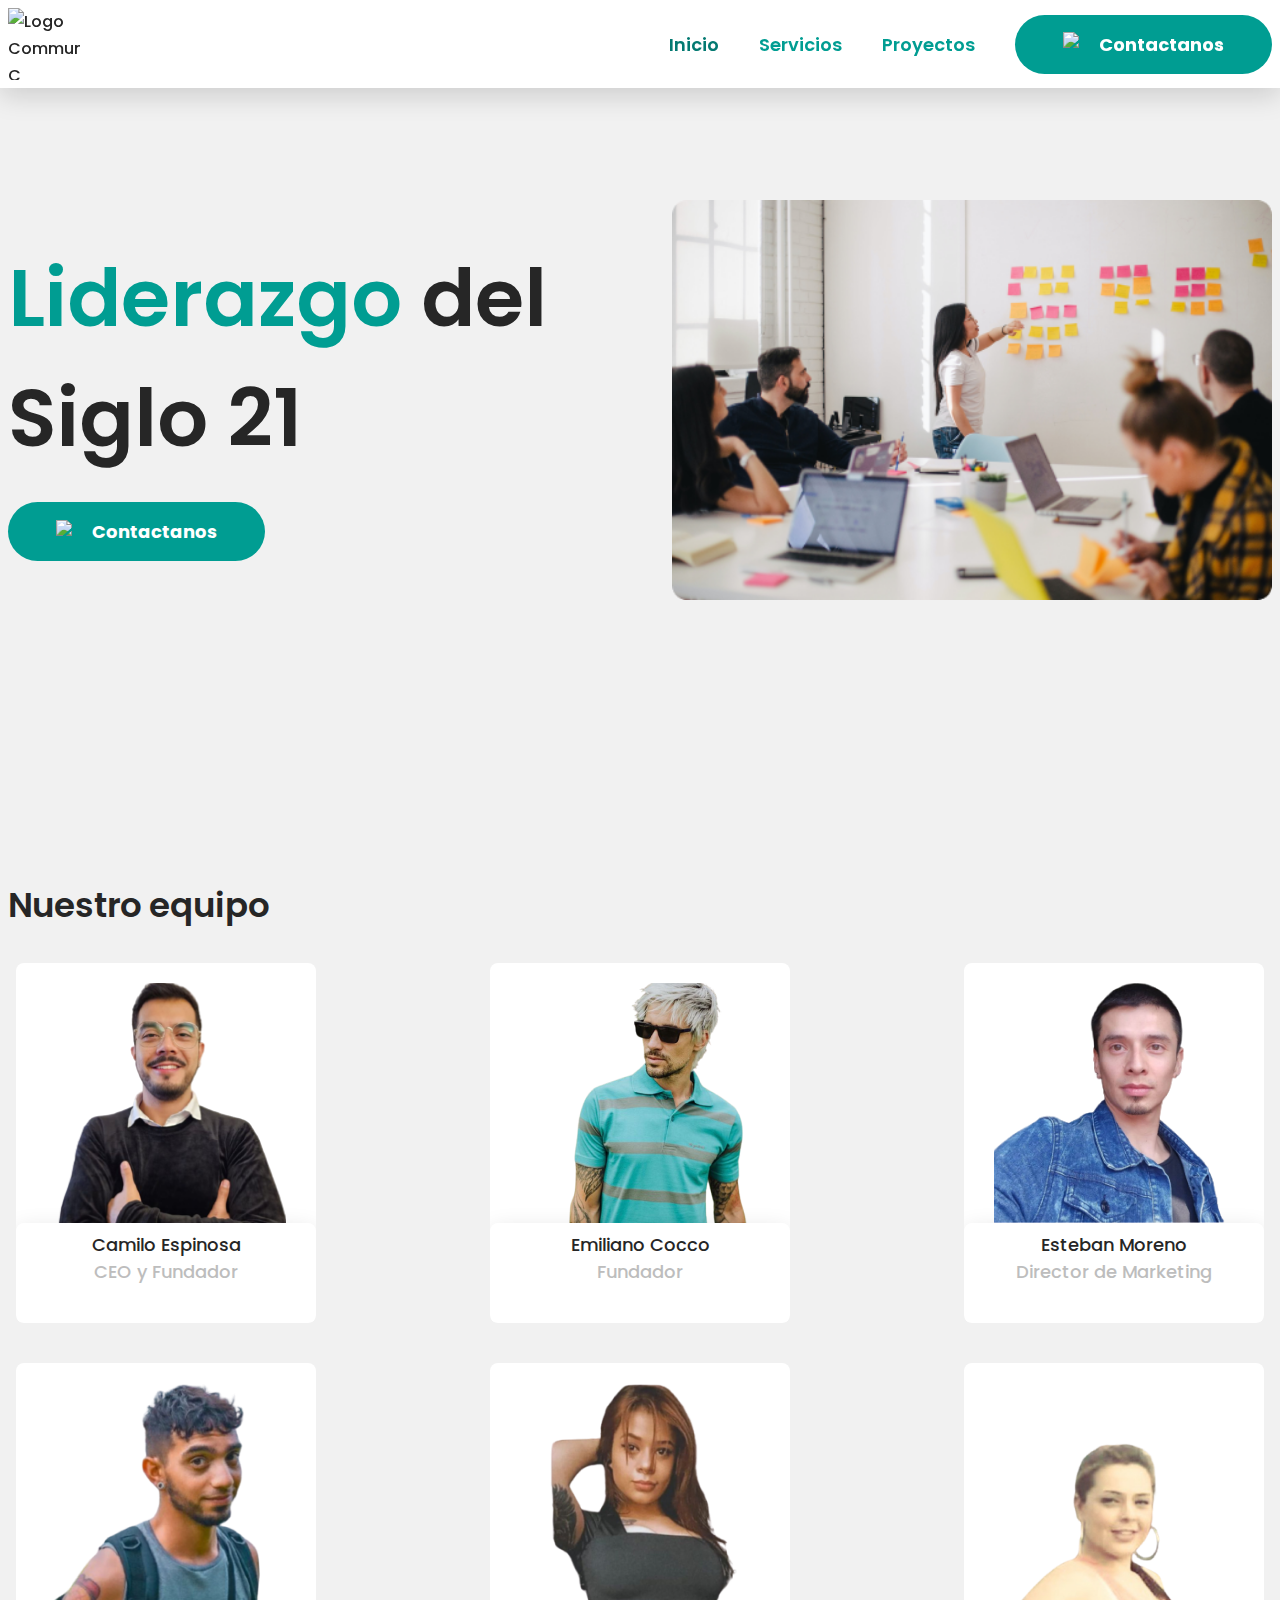
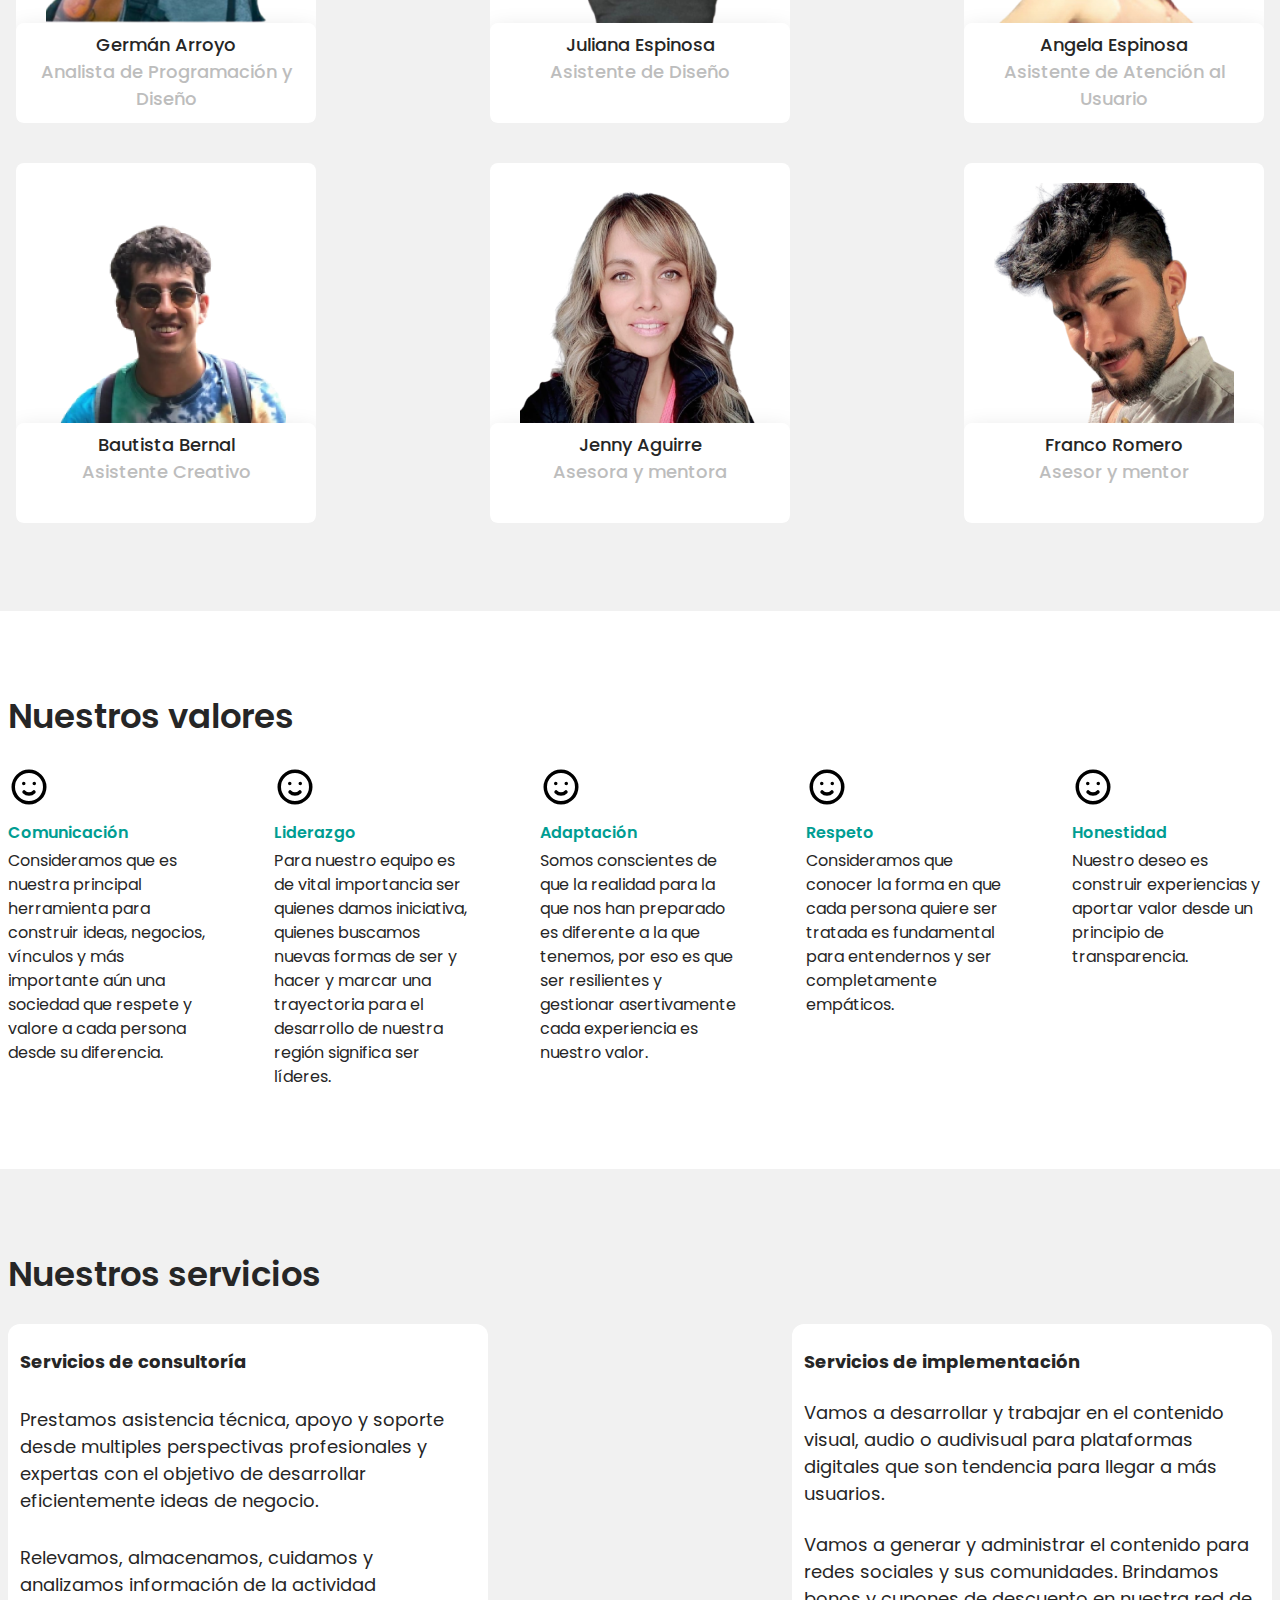
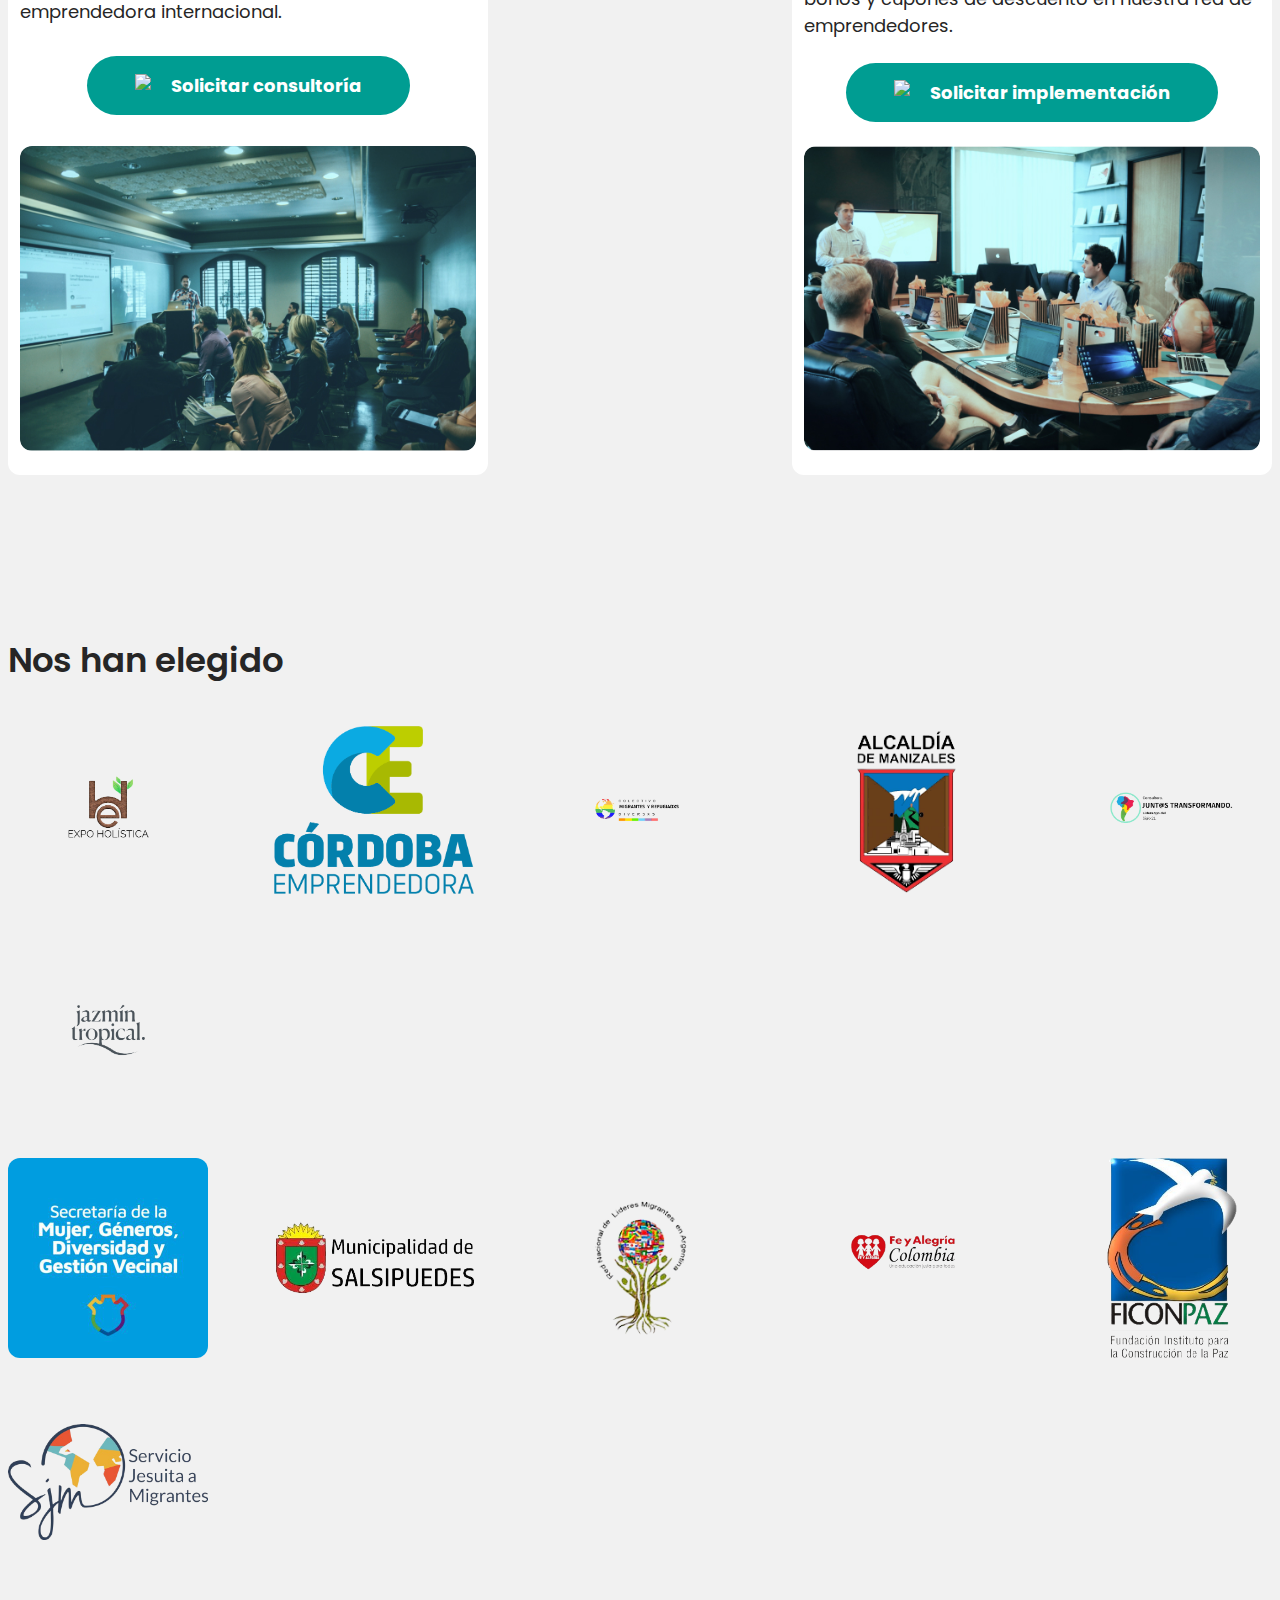
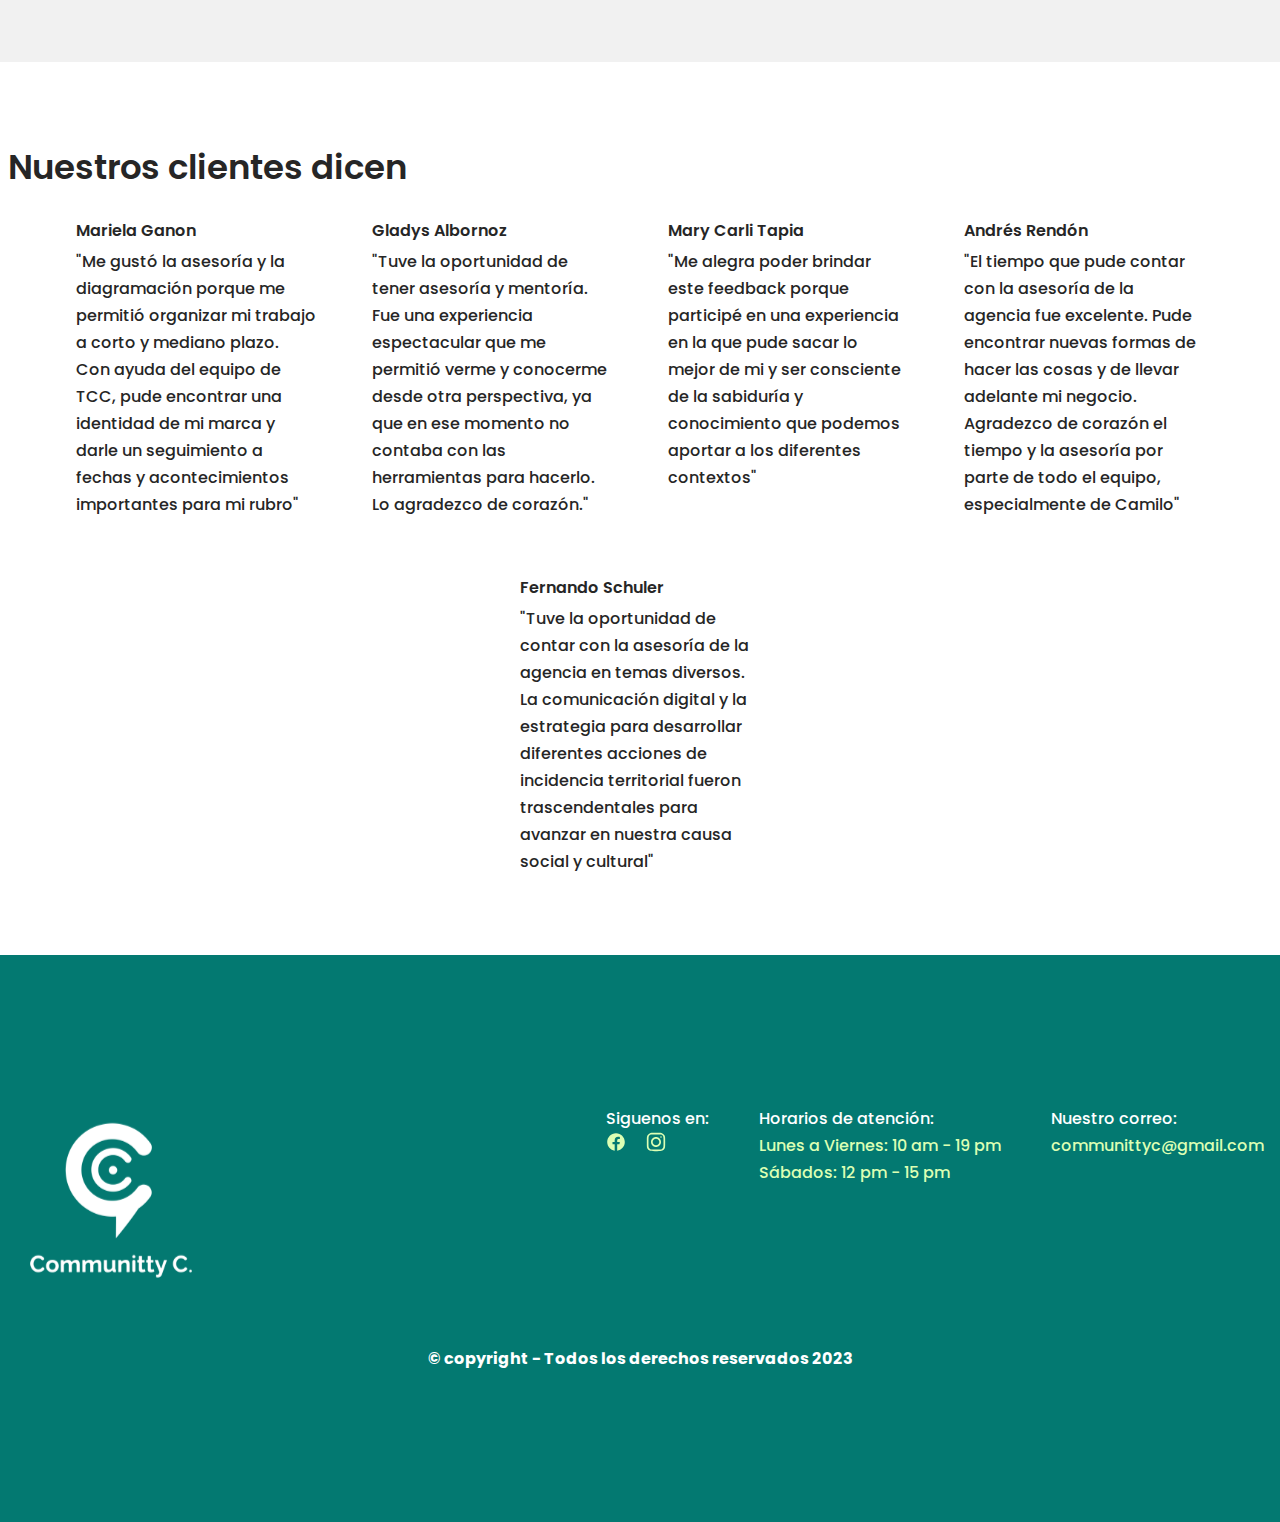
==== commit f20b27a4: "Refactor content - Add two client references - Changed url to facebook - Modified styles in client c" ====
--- a/index.html
+++ b/index.html
@@ -4,21 +4,32 @@
 <head>
   <meta charset="UTF-8" />
   <meta name="viewport" content="width=device-width, initial-scale=1.0" />
-  <meta name="description" content="Landing page de Communitty C - Servicios de asesoría a emprendedores, a través de
+  <meta name="description" content="Sitio web de Communitty C - Servicios de asesoría a emprendedores, a través de
   empoderamiento, adaptación, metodologías ágiles, habilidades
   emprendedoras, e implementación de ideas de negocio.">
-  <meta name="application-name" content="Communitty C Landing Page">
+  <meta name="application-name" content="Communitty C Sitio web">
   <meta name="author" content="Leonardo Esteban Gerbacio Romero | Georgina Barbieri">
+  <meta name="keywords"
+    content="Emprendimientos, Consultorias, implementación de tecnologias, Herramientas del siglo 21, Asesorias, Communitty C, Formacion, Acompañamiento">
+  <meta name="creator" content="Leonardo Esteban Gerbacio Romero | Georgina Barbieri">
+  <meta name="category" content="Asesoria a emprendedores">
+  <meta property="og:title" content="Communitty C">
+  <meta property="og:description" content="Sitio web de Communitty C - Servicios de asesoría a emprendedores, a través de
+  empoderamiento, adaptación, metodologías ágiles, habilidades
+  emprendedoras, e implementación de ideas de negocio.">
+  <meta property="og:url" content="https://communittyc.com/">
+  <meta property="og:site_name" content="Communitty C">
+  <meta property="og:image" content="https://communittyc.com/assets/images/communittyc-cover.png">
   <title>Communitty C - Inicio</title>
   <link rel="preconnect" href="https://fonts.googleapis.com">
   <link rel="preconnect" href="https://fonts.gstatic.com" crossorigin>
   <link href="https://fonts.googleapis.com/css2?family=Poppins:wght@300;400;500;600;700&display=swap" rel="stylesheet">
   <link rel="stylesheet" href="./style.css">
-  <link rel="icon" href="assets/icons/isologo-communitty-c.svg" sizes="100x100">
+  <link rel="icon" href="/assets/icons/isologo-communitty-c.svg" sizes="100x100">
 </head>
 
 <body>
-  <div class="navbar__backdrop">
+  <div class="navbar__backdrop hidden">
     <nav class="navbar__items-container">
       <ul class="navbar__items-container--content">
         <li class="navbar__items-container--item">
@@ -35,18 +46,19 @@
           </a>
         </li>
         <li class="navbar__items-container--item">
-          <a href="./pages/servicios.html">
+          <a href="/pages/servicios.html">
             Servicios
           </a>
         </li>
         <li class="navbar__items-container--item">
-          <a href="#proyectos">
+          <a href="/pages/proyectos.html">
             Proyectos
           </a>
         </li>
         <li class="navbar__items-container--item">
-          <a href="#contactenos">
-            Contáctenos
+          <a href="https://wa.me/5493512096459?text=Hola Communitty C, tengo una consulta" target="_blank"
+            rel="noopener noreferrer">
+            Contactanos
           </a>
         </li>
       </ul>
@@ -55,11 +67,11 @@
   <header class="header">
     <div class="navbar">
       <a href="https://communittyc.com" class="navbar__container-logo">
-        <img src="assets/icons/isologo-communitty-c.svg" alt="Isologo Communitty C" class="navbar__logo--mobile">
-        <img src="assets/icons/logo-community-c.svg" alt="Logo Communitty C" class="navbar__logo--desktop">
+        <img src="/assets/icons/isologo-communitty-c.svg" alt="Isologo Communitty C" class="navbar__logo--mobile">
+        <img src="/assets/icons/logo-community-c.svg" alt="Logo Communitty C" class="navbar__logo--desktop">
       </a>
       <div class="navbar__container-menu-burger">
-        <img src="assets/icons/menu-burger.svg" alt="Icono menú hamburguesa" class="navbar__menu-burger">
+        <img src="/assets/icons/menu-burger.svg" alt="Icono menú hamburguesa" class="navbar__menu-burger">
       </div>
       <nav class="navbar__items-container--desktop">
         <ul class="navbar__items-container--content--desktop">
@@ -69,17 +81,17 @@
             </a>
           </li>
           <li class="navbar__items-container--item--desktop">
-            <a href="./pages/servicios.html">
+            <a href="/pages/servicios.html">
               Servicios
             </a>
           </li>
           <li class="navbar__items-container--item--desktop">
-            <a href="#proyectos"> Proyectos </a>
+            <a href="/pages/proyectos.html">Proyectos</a>
           </li>
           <li>
             <a href="https://wa.me/5493512096459?text=Hola Communitty C, tengo una consulta" target="_blank"
               rel="noopener noreferrer" class="button-primary">
-              <img src="assets/icons/whatsapp.svg" alt="Icono Whatsapp" class="button-primary__icon" />
+              <img src="/assets/icons/whatsapp.svg" alt="Icono Whatsapp" class="button-primary__icon" />
               Contactanos
             </a>
           </li>
@@ -88,7 +100,7 @@
     </div>
   </header>
   <main>
-    <section class="hero">
+    <section class="section">
       <div class="hero__container">
         <div class="hero__container-text">
           <h1 class="h1">
@@ -107,7 +119,7 @@
         </div>
       </div>
     </section>
-    <section class="our-team">
+    <section class="section">
       <div class="our-team__container">
         <span class="title">Nuestro equipo</span>
         <div class="our-team__collaborators--container">
@@ -217,7 +229,7 @@
         </div>
       </div>
     </section>
-    <section class="our-values">
+    <section class="section our-values">
       <div class="our-values__container">
         <span class="title"> Nuestros valores </span>
         <div class="our-values__stack">
@@ -275,41 +287,44 @@
         </div>
       </div>
     </section>
-    <section class="our-services">
+    <section class="section">
       <div class="our-services__container">
         <span class="title">Nuestros servicios</span>
         <div class="our-services__card-container">
           <div class="our-services__card">
             <span class="subtitle">Servicios de consultoría</span>
             <p class="text-body">
-              Prestamos asistencia técnica, apoyo y soporte desde multiples perspectivas profesionales y expertas con el objetivo de desarrollar eficientemente ideas de negocio.
+              Prestamos asistencia técnica, apoyo y soporte desde multiples perspectivas profesionales y expertas con el
+              objetivo de desarrollar eficientemente ideas de negocio.
             </p>
             <p class="text-body">
               Relevamos, almacenamos, cuidamos y analizamos información de la actividad emprendedora internacional.
             </p>
-            <a href="https://wa.me/5493512096459?text=Hola Communitty C, quisiera consultar sobre el servicio de consultoria" target="_blank"
-              rel="noopener noreferrer" class="button-primary our-services__button">
+            <a href="https://wa.me/5493512096459?text=Hola Communitty C, quisiera consultar sobre el servicio de consultoria"
+              target="_blank" rel="noopener noreferrer" class="button-primary our-services__button">
               <img src="assets/icons/whatsapp.svg" alt="Icono Whatsapp" class="button-primary__icon" />
               Solicitar consultoría
             </a>
-            <img src="assets/images/services-consulting-1.jpg"
-              alt="Imagen ilustrativa trabajando" class="img-services" />
+            <img src="assets/images/services-consulting-1.jpg" alt="Imagen ilustrativa trabajando"
+              class="img-services" />
           </div>
           <div class="our-services__card">
             <span class="subtitle">Servicios de implementación</span>
             <p class="text-body">
-              Vamos a desarrollar y trabajar en el contenido visual, audio o audivisual para plataformas digitales que son tendencia para llegar a más usuarios.
+              Vamos a desarrollar y trabajar en el contenido visual, audio o audivisual para plataformas digitales que
+              son tendencia para llegar a más usuarios.
             </p>
             <p class="text-body">
-              Vamos a generar y administrar el contenido para redes sociales y sus comunidades. Brindamos bonos y cupones de descuento en nuestra red de emprendedores.
-            </p>
-            <a href="https://wa.me/5493512096459?text=Hola Communitty C, quisiera consultar sobre el servicio de implementación" target="_blank"
-              rel="noopener noreferrer" class="button-primary our-services__button">
+              Vamos a generar y administrar el contenido para redes sociales y sus comunidades. Brindamos bonos y
+              cupones de descuento en nuestra red de emprendedores.
+            </p>
+            <a href="https://wa.me/5493512096459?text=Hola Communitty C, quisiera consultar sobre el servicio de implementación"
+              target="_blank" rel="noopener noreferrer" class="button-primary our-services__button">
               <img src="assets/icons/whatsapp.svg" alt="Icono Whatsapp" class="button-primary__icon" />
               Solicitar implementación
             </a>
-            <img src="assets/images/services-implementation.jpg"
-              alt="Imagen ilustrativa trabajando" class="img-services" />
+            <img src="assets/images/services-implementation.jpg" alt="Imagen ilustrativa trabajando"
+              class="img-services" />
           </div>
         </div>
       </div>
@@ -318,51 +333,67 @@
       <div class="they-chose-us__container">
         <span class="title">Nos han elegido</span>
         <div class="empresas">
-          <img src="assets/images/expo-holistica.png" alt="Expo Holistica" />
-          <img src="assets/images/cordoba-emprendedora.png" alt="Córdoba emprendedora" />
-          <img src="assets/images/colectivo-migrantes-y-refugiados-diversxs.png" alt="Colectivo migrantes y refugiados diversxs" />
-          <img src="assets/images/alcaldia-de-manizales.png" alt="Alcaldia de Manizales" />
-          <img src="assets/images/consultora-juntos-transformando.png" alt="Consultora Juntos Transformando" />
-          <img src="assets/images/jazmin-tropical.png" alt="Jazmin Tropical" />
+          <img src="/assets/images/expo-holistica.png" alt="Expo Holistica" />
+          <img src="/assets/images/cordoba-emprendedora.png" alt="Córdoba emprendedora" />
+          <img src="/assets/images/colectivo-migrantes-y-refugiados-diversxs.png"
+            alt="Colectivo migrantes y refugiados diversxs" />
+          <img src="/assets/images/alcaldia-de-manizales.png" alt="Alcaldia de Manizales" />
+          <img src="/assets/images/consultora-juntos-transformando.png" alt="Consultora Juntos Transformando" />
+          <img src="/assets/images/jazmin-tropical.png" alt="Jazmin Tropical" />
         </div>
         <div class="empresas">
-          <img src="assets/images/secretaria-de-la-mujer-genero-diversidad-y-gestion-vecinal.jpg"
+          <img src="/assets/images/secretaria-de-la-mujer-genero-diversidad-y-gestion-vecinal.jpg"
             alt="Secretaria de la Mujer, Género, Diversidad y Gestion vecinal" />
-          <img src="assets/images/municipalidad-de-salsipuedes.png" alt="Municipalidad de Salsipuedes" />
-          <img src="assets/images/red-de-lideres-migrantes-en-argentina.png" alt="Red de Lideres migrantes en Argentina" />
-          <img src="assets/images/fe-y-alegria-colombia.png" alt="Fe y Alegría Colombia" />
-          <img src="assets/images/FICONPAZ.png" alt="FICONPAZ" />
-          <img src="assets/images/servicio.jesuita-a-migrantes.png" alt="Servicio Jesuita a migrantes" />
-        </div>
-      </div>
-    </section>
-    <section class="our-costumers-say">
+          <img src="/assets/images/municipalidad-de-salsipuedes.png" alt="Municipalidad de Salsipuedes" />
+          <img src="/assets/images/red-de-lideres-migrantes-en-argentina.png"
+            alt="Red de Lideres migrantes en Argentina" />
+          <img src="/assets/images/fe-y-alegria-colombia.png" alt="Fe y Alegría Colombia" />
+          <img src="/assets/images/FICONPAZ.png" alt="FICONPAZ" />
+          <img src="/assets/images/servicio.jesuita-a-migrantes.png" alt="Servicio Jesuita a migrantes" />
+        </div>
+      </div>
+    </section>
+    <section class="section our-costumers-say">
       <div class="our-costumers-say__container">
         <span class="title">Nuestros clientes dicen</span>
         <div class="our-costumers-say__card-container">
           <div class="our-costumers-say__card">
             <span class="our-costumers-say__name">Mariela Ganon</span>
             <p class="our-costumers-say__description">
-              "Me gustó la asesoría y la diagramación porque me permitió organizar mi trabajo a corto y mediano plazo. Con ayuda del equipo de TCC, pude encontrar una identidad de mi marca y darle un seguimiento a fechas y acontecimientos importantes para mi rubro"
+              "Me gustó la asesoría y la diagramación porque me permitió organizar mi trabajo a corto y mediano plazo.
+              Con ayuda del equipo de TCC, pude encontrar una identidad de mi marca y darle un seguimiento a fechas y
+              acontecimientos importantes para mi rubro"
             </p>
           </div>
           <div class="our-costumers-say__card">
             <span class="our-costumers-say__name">Gladys Albornoz</span>
             <p class="our-costumers-say__description">
-              "Tuve la oportunidad de tener asesoría y mentoría. Fue una experiencia espectacular que me permitió verme y conocerme desde otra perspectiva, ya que en ese momento no contaba con las herramientas para hacerlo. Lo agradezco de corazón."
+              "Tuve la oportunidad de tener asesoría y mentoría. Fue una experiencia espectacular que me permitió verme
+              y conocerme desde otra perspectiva, ya que en ese momento no contaba con las herramientas para hacerlo. Lo
+              agradezco de corazón."
             </p>
           </div>
           <div class="our-costumers-say__card">
             <span class="our-costumers-say__name">Mary Carli Tapia</span>
             <p class="our-costumers-say__description">
-              "Me alegra poder brindar este feedback porque participé en una experiencia en la que pude sacar lo mejor de mi y ser consciente de la sabiduría y conocimiento que podemos aportar a los diferentes contextos"
+              "Me alegra poder brindar este feedback porque participé en una experiencia en la que pude sacar lo mejor
+              de mi y ser consciente de la sabiduría y conocimiento que podemos aportar a los diferentes contextos"
             </p>
           </div>
           <div class="our-costumers-say__card">
-            <span class="our-costumers-say__name">Lorem ipsum </span>
+            <span class="our-costumers-say__name">Andrés Rendón</span>
             <p class="our-costumers-say__description">
-              Lorem ipsum, dolor sit amet consectetur adipisicing elit. Quis
-              non praesentium blanditiis, repudiandae debitis voluptate eaque.
+              "El tiempo que pude contar con la asesoría de la agencia fue excelente. Pude encontrar nuevas formas de
+              hacer las cosas y de llevar adelante mi negocio. Agradezco de corazón el tiempo y la asesoría por parte de
+              todo el equipo, especialmente de Camilo"
+            </p>
+          </div>
+          <div class="our-costumers-say__card">
+            <span class="our-costumers-say__name">Fernando Schuler</span>
+            <p class="our-costumers-say__description">
+              "Tuve la oportunidad de contar con la asesoría de la agencia en temas diversos. La comunicación digital y
+              la estrategia para desarrollar diferentes acciones de incidencia territorial fueron trascendentales para
+              avanzar en nuestra causa social y cultural"
             </p>
           </div>
         </div>
@@ -371,13 +402,16 @@
   </main>
   <footer>
     <div class="footer-logo-medios-atencion">
-      <img src="assets/icons/logo-blanco-communitty-c.svg" alt="logo-community-c" />
+      <img src="/assets/icons/logo-blanco-communitty-c.svg" alt="logo-community-c" />
       <div class="medios">
         <div class="footer-redes">
           <p>Siguenos en:</p>
           <div class="iconos">
-            <a href="https://www.facebook.com/people/"><img class="redes" src="assets/icons/facebook.svg" alt="facebook" /></a>
-            <a href="https://www.instagram.com/teamcommunittyc/"><img class="redes" src="assets/icons/instagram-svgrepo-com.svg" alt="Instagram" /></a>
+            <a href="https://www.facebook.com/profile.php?id=61551033411515" target="_blank"
+              title="Communitty C en Facebook">
+              <img class="redes" src="/assets/icons/facebook.svg" alt="facebook" /></a>
+            <a href="https://www.instagram.com/teamcommunittyc/" target="_blank" title="Communitty C en Instagram"><img
+                class="redes" src="/assets/icons/instagram-svgrepo-com.svg" alt="Instagram" /></a>
           </div>
         </div>
         <div class="atencion">
@@ -396,4 +430,4 @@
 </body>
 <script src="./script.js"></script>
 
-</html>+</html>
--- a/style.css
+++ b/style.css
@@ -164,6 +164,11 @@
   font-weight: 400;
 }
 
+.text-body-bold {
+  font-size: 16px;
+  font-weight: 700;
+}
+
 .chip-light,
 .chip-dark {
   display: flex;
@@ -184,6 +189,13 @@
   color: var(--white);
 }
 
+.section {
+  display: flex;
+  align-items: center;
+  flex-direction: column;
+  width: 100%;
+}
+
 @media screen and (min-width: 768px) {
   .button-primary {
     font-size: 18px;
@@ -211,6 +223,11 @@
     font-weight: 700;
   }
 
+  .text-body,
+  .text-body-bold {
+    font-size: 18px;
+  }
+
   .chip-light,
   .chip-dark {
     padding: 8px;
@@ -385,13 +402,6 @@
 }
 
 /* Hero */
-.hero {
-  display: flex;
-  align-items: center;
-  flex-direction: column;
-  width: 100%;
-}
-
 .hero__container {
   display: flex;
   flex-direction: column;
@@ -443,14 +453,6 @@
 }
 
 /* Our team */
-
-.our-team {
-  display: flex;
-  align-items: center;
-  flex-direction: column;
-  width: 100%;
-}
-
 .our-team__container {
   display: flex;
   flex-direction: column;
@@ -547,10 +549,6 @@
 /* Our values */
 
 .our-values {
-  display: flex;
-  align-items: center;
-  flex-direction: column;
-  width: 100%;
   background: var(--white);
 }
 
@@ -625,14 +623,6 @@
 }
 
 /*Our services*/
-
-.our-services {
-  display: flex;
-  align-items: center;
-  flex-direction: column;
-  width: 100%;
-}
-
 .our-services__container {
   display: flex;
   flex-direction: column;
@@ -739,27 +729,23 @@
   }
 
   .empresas {
-  justify-content: space-between;
+    justify-content: space-between;
   }
 }
 
 /*Our costumers say*/
 .our-costumers-say {
-  display: flex;
-  align-items: center;
-  flex-direction: column;
-  width: 100%;
   background: var(--white);
 }
 
 .our-costumers-say__container {
-    display: flex;
-    flex-direction: column;
-    max-width: 1440px;
-    width: 100%;
-    padding: 32px 16px;
-    gap: 12px;
-  }
+  display: flex;
+  flex-direction: column;
+  max-width: 1440px;
+  width: 100%;
+  padding: 32px 16px;
+  gap: 12px;
+}
 
 .our-costumers-say__card-container {
   display: flex;
@@ -772,9 +758,8 @@
 .our-costumers-say__card {
   display: flex;
   flex-direction: column;
-  justify-content: center;
-  gap: 12px;
-  max-width: 300px;
+  gap: 4px;
+  max-width: 240px;
 }
 
 .our-costumers-say__name {
@@ -1079,3 +1064,69 @@
     display: flex;
   }
 }
+
+/* Projects page */
+.projects__container {
+  display: flex;
+  flex-direction: column;
+  align-items: center;
+  max-width: 1440px;
+  width: 100%;
+  padding: 78px 16px 32px 16px;
+  gap: 32px;
+}
+
+.projects__title {
+  color: var(--brand-green);
+}
+
+.projects__cards--container {
+  display: grid;
+  grid-template-columns: repeat(1, 1fr);
+  place-items: center;
+  gap: 56px;
+  width: 100%;
+}
+
+.projects__card {
+  background: var(--white);
+  border-radius: 12px;
+  overflow: hidden;
+  display: flex;
+  flex-direction: column;
+  gap: 24px;
+  width: 100%;
+  max-width: 490px;
+}
+
+.projects__card-container-text {
+  display: flex;
+  flex-direction: column;
+  width: 100%;
+  gap: 12px;
+  padding: 12px;
+}
+
+.projects__card--image {
+  width: 100%;
+  height: 218px;
+  object-fit: cover;
+}
+
+.text-green-dark {
+  color: var(--brand-green-dark);
+}
+
+@media screen and (min-width: 768px) {
+  .projects__container {
+    padding: 148px 16px;
+  }
+
+  .projects__cards--container {
+    grid-template-columns: repeat(2, 1fr);
+  }
+
+  .projects__card-container-text {
+    padding: 24px;
+  }
+}
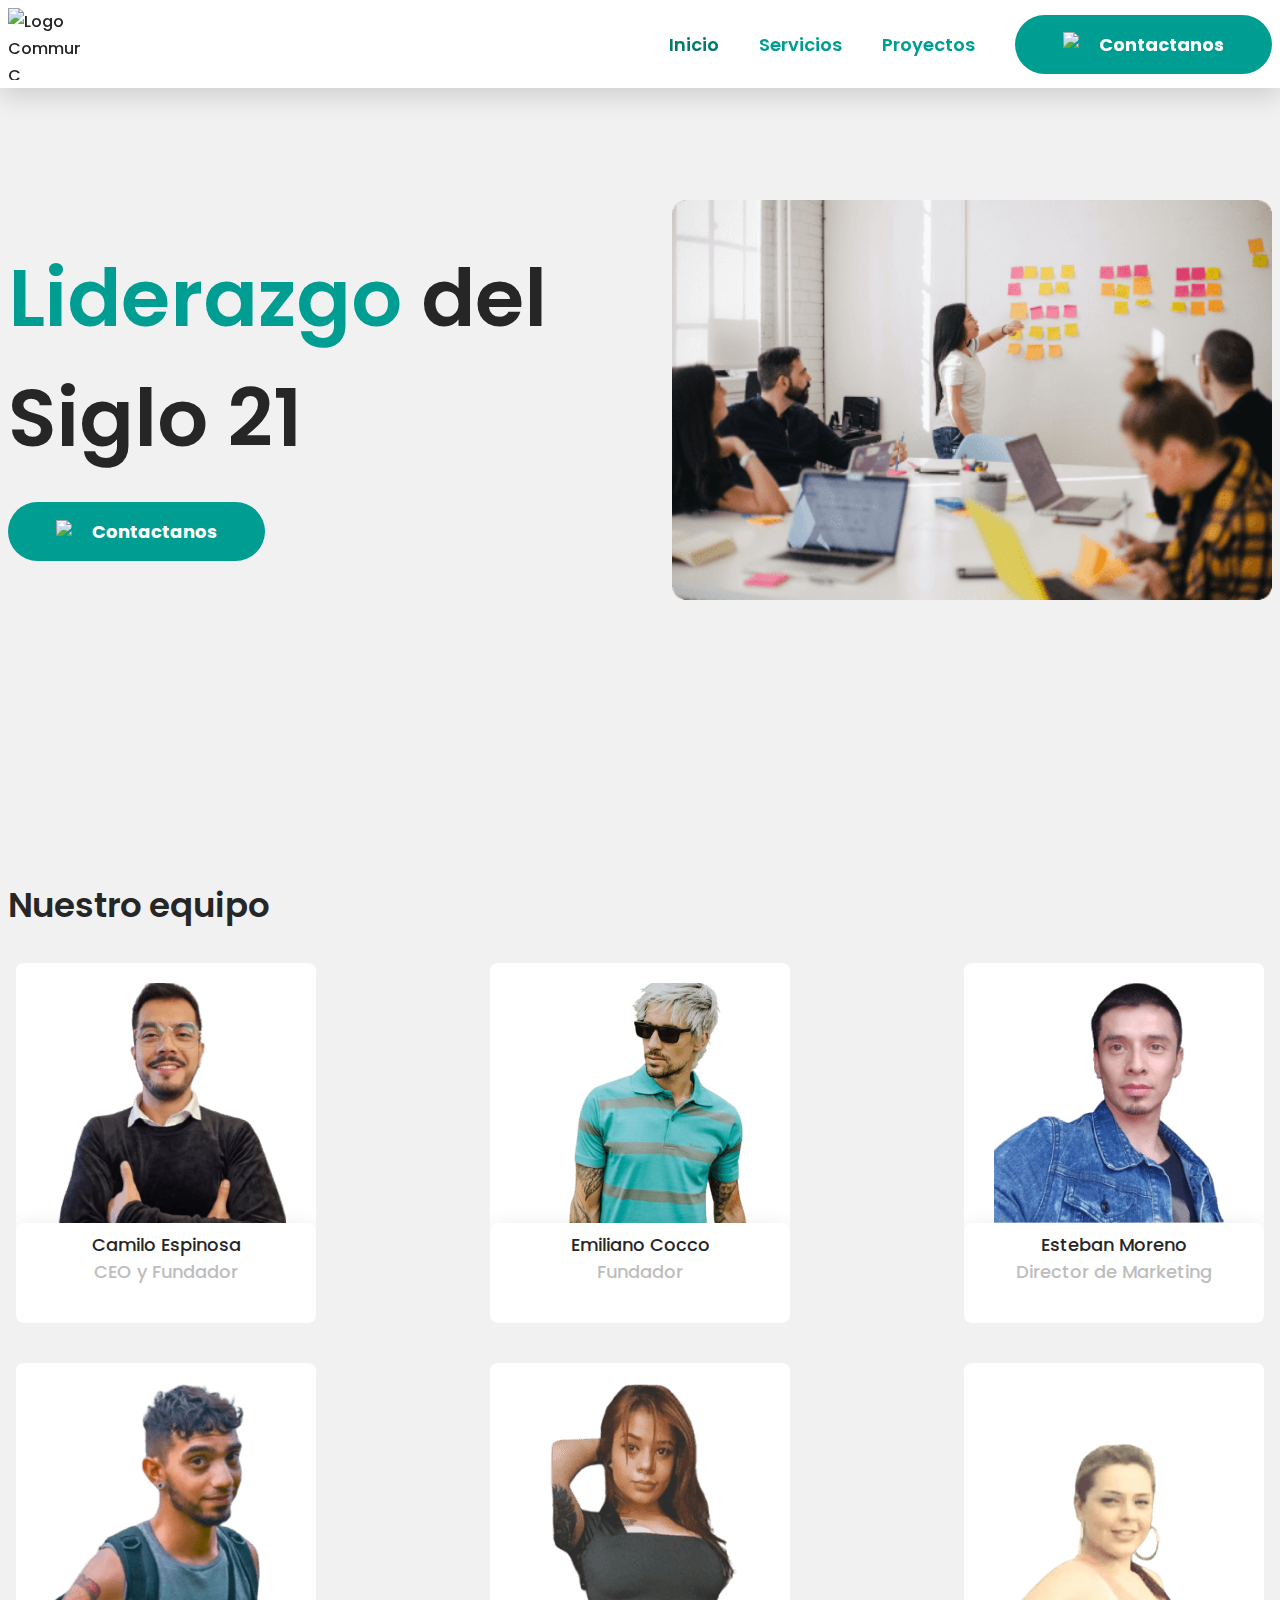
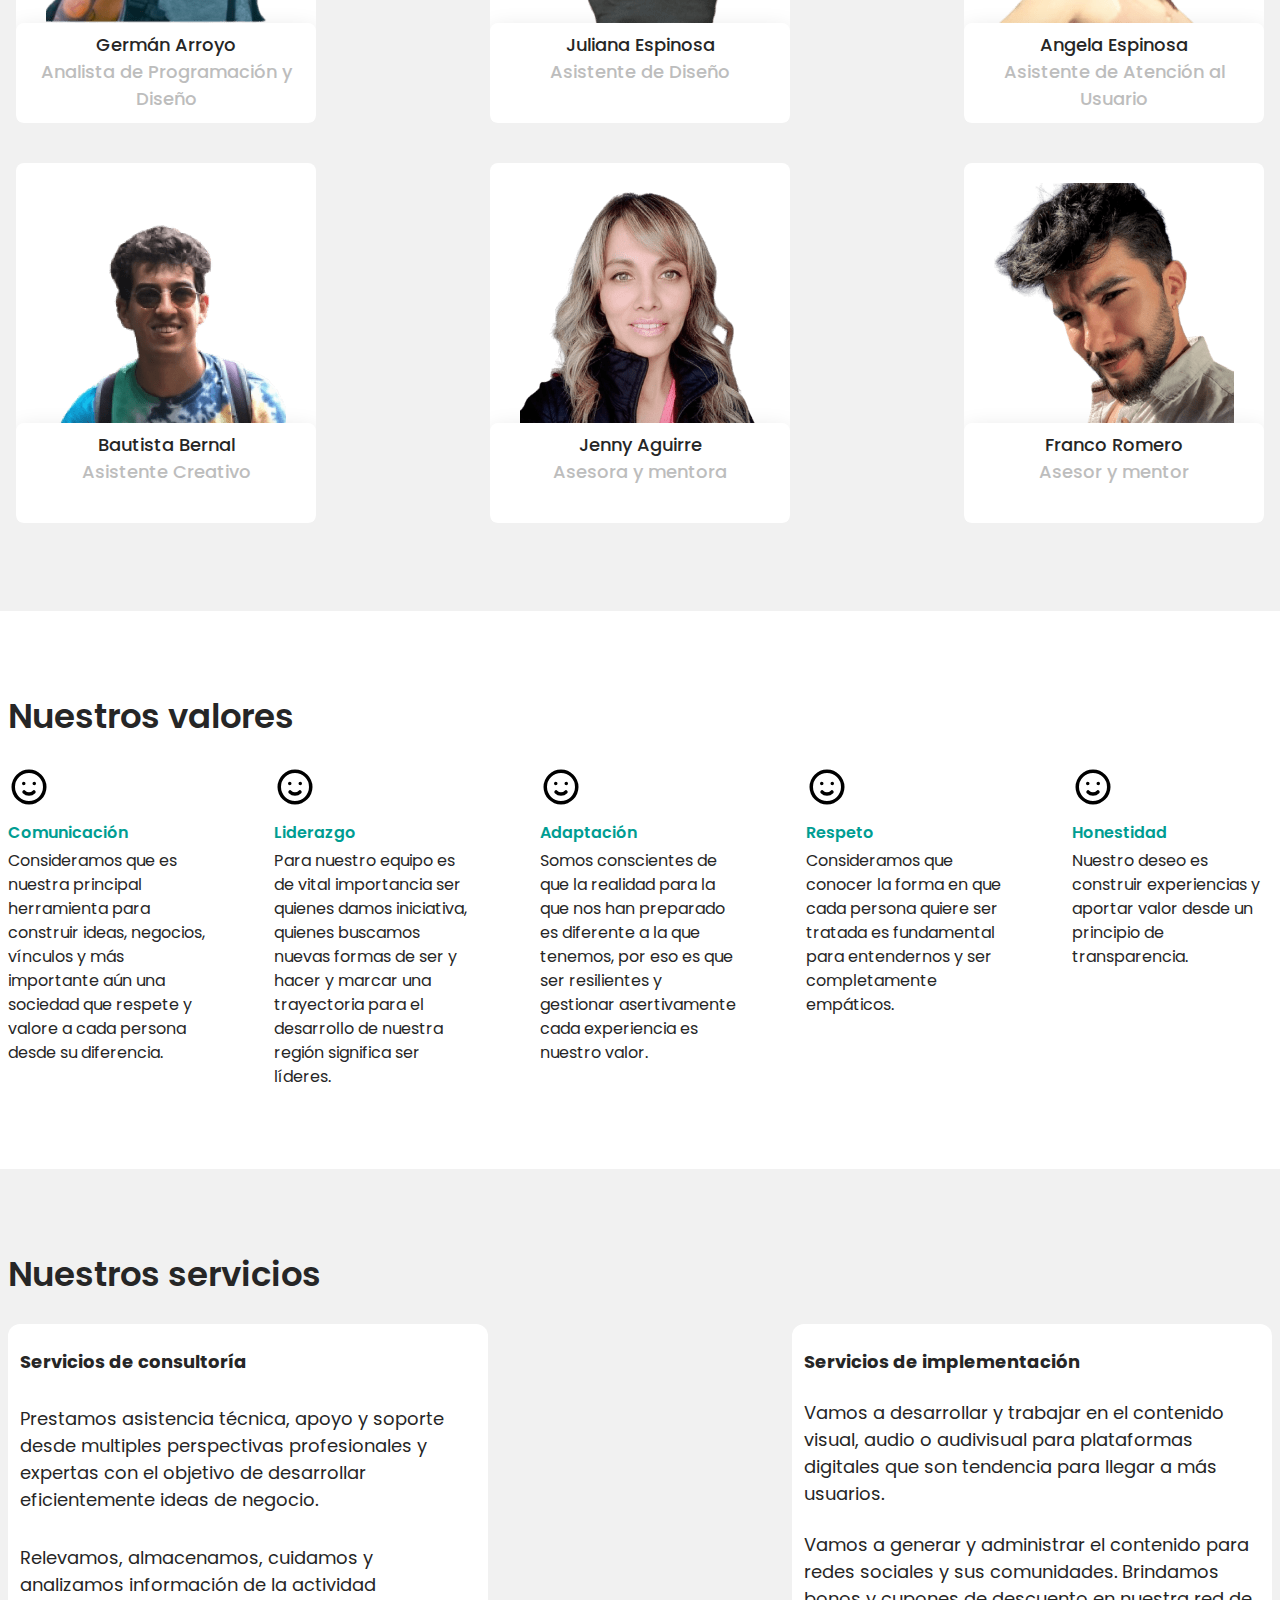
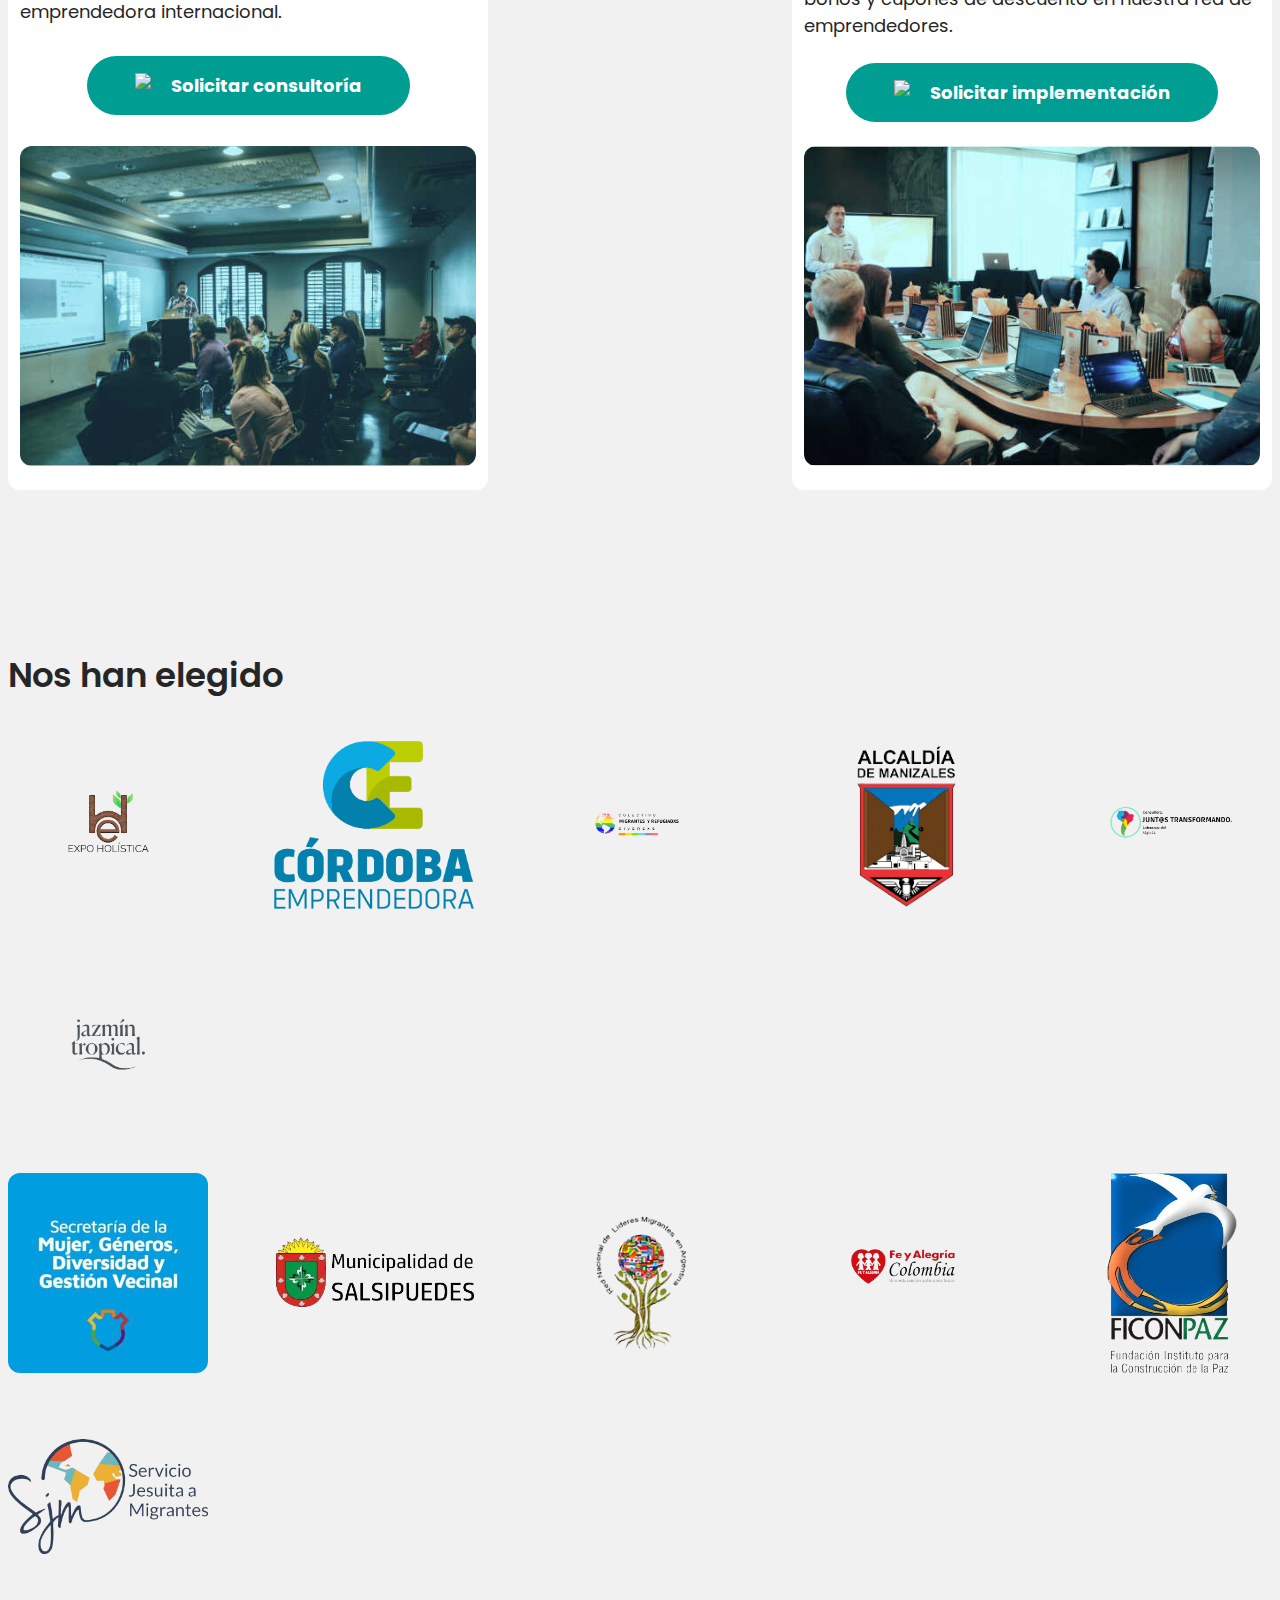
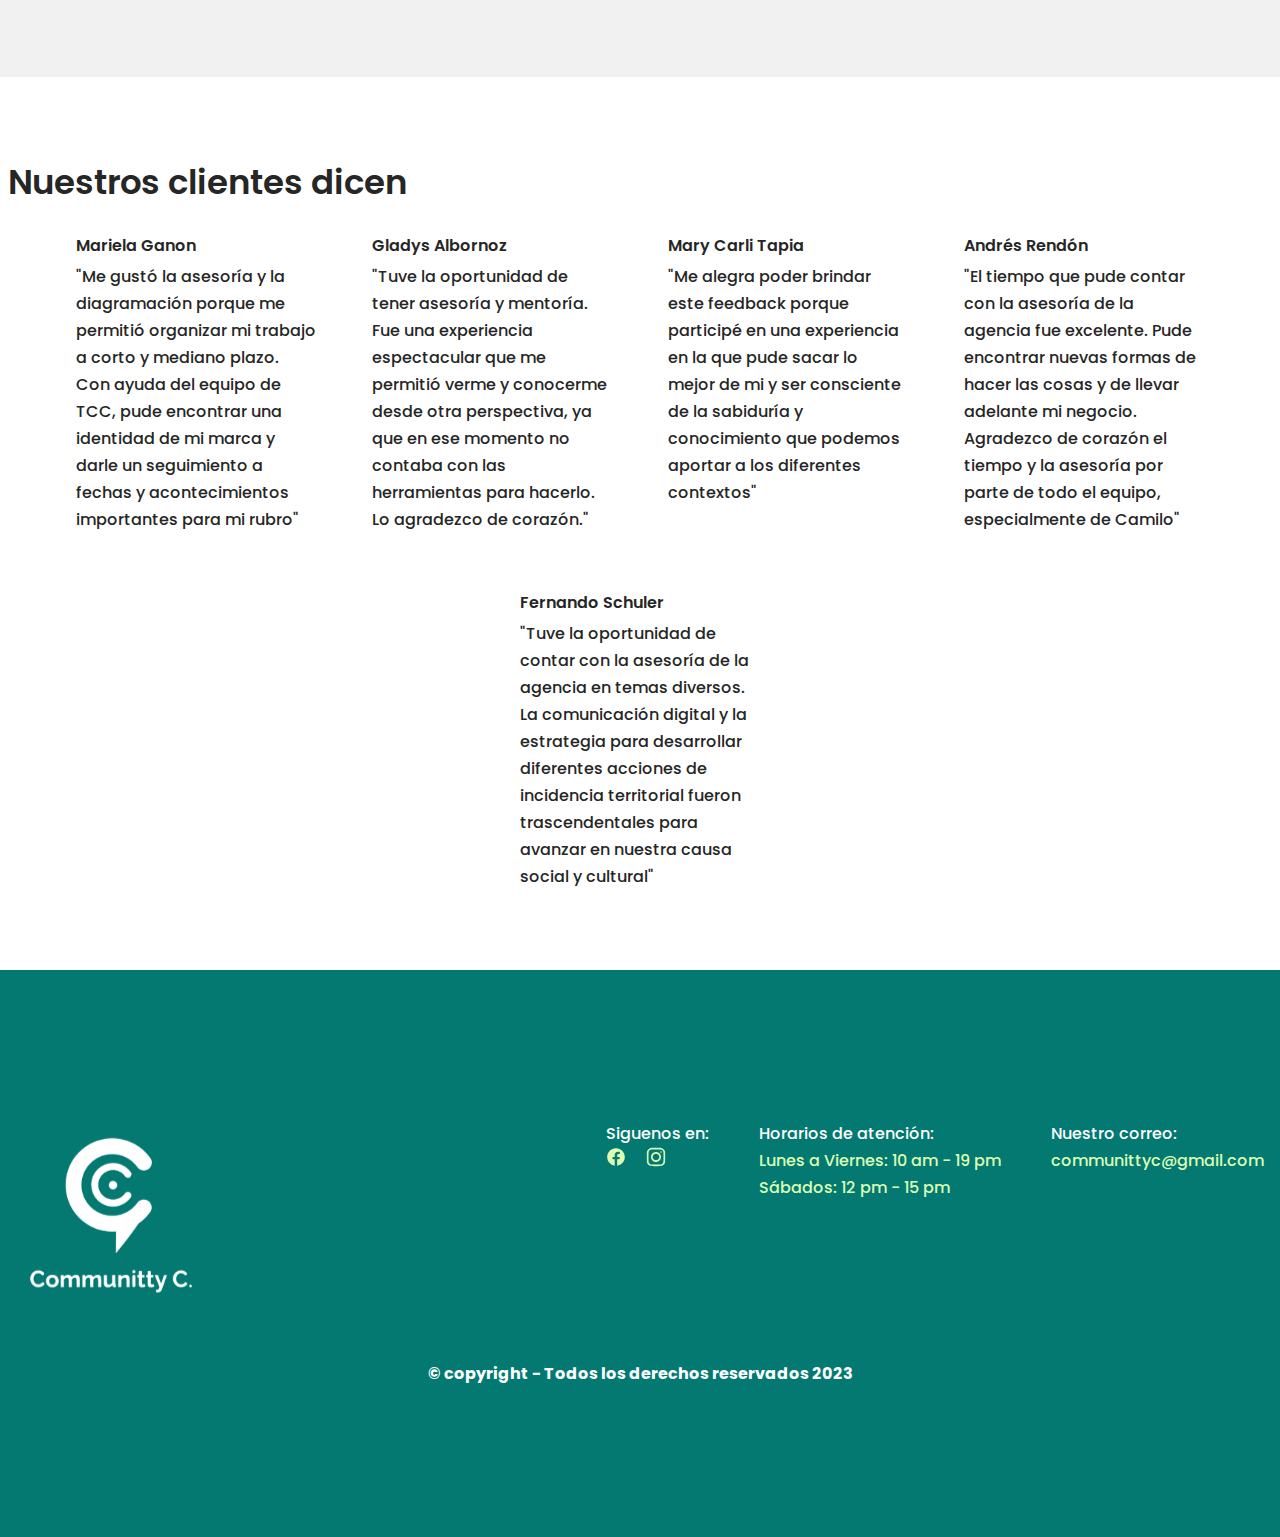
==== commit acf5482b: "Performance - Changed and optimized images weights and import to Poppins font" ====
--- a/index.html
+++ b/index.html
@@ -21,9 +21,6 @@
   <meta property="og:site_name" content="Communitty C">
   <meta property="og:image" content="https://communittyc.com/assets/images/communittyc-cover.png">
   <title>Communitty C - Inicio</title>
-  <link rel="preconnect" href="https://fonts.googleapis.com">
-  <link rel="preconnect" href="https://fonts.gstatic.com" crossorigin>
-  <link href="https://fonts.googleapis.com/css2?family=Poppins:wght@300;400;500;600;700&display=swap" rel="stylesheet">
   <link rel="stylesheet" href="./style.css">
   <link rel="icon" href="/assets/icons/isologo-communitty-c.svg" sizes="100x100">
 </head>
@@ -306,7 +303,7 @@
               Solicitar consultoría
             </a>
             <img src="assets/images/services-consulting-1.jpg" alt="Imagen ilustrativa trabajando"
-              class="img-services" />
+              class="img-services" loading="lazy" width="456px" height="320px" />
           </div>
           <div class="our-services__card">
             <span class="subtitle">Servicios de implementación</span>
@@ -324,7 +321,7 @@
               Solicitar implementación
             </a>
             <img src="assets/images/services-implementation.jpg" alt="Imagen ilustrativa trabajando"
-              class="img-services" />
+              class="img-services" loading="lazy" width="456px" height="320px" />
           </div>
         </div>
       </div>
--- a/style.css
+++ b/style.css
@@ -1,4 +1,6 @@
 /* reset styles */
+@import url('https://fonts.googleapis.com/css2?family=Poppins:wght@100;200;300;400;500;600;700;800;900&display=swap');
+
 * {
   box-sizing: border-box;
   font-family: 'Poppins', sans-serif;
@@ -20,6 +22,7 @@
 button,
 select,
 textarea {
+  font-display: swap;
   font-size: 16px;
   font-weight: 500;
   line-height: 27px;
@@ -658,6 +661,7 @@
   border-radius: 12px;
   align-self: center;
   display: flex;
+  object-fit: cover;
 }
 
 .our-services__button {
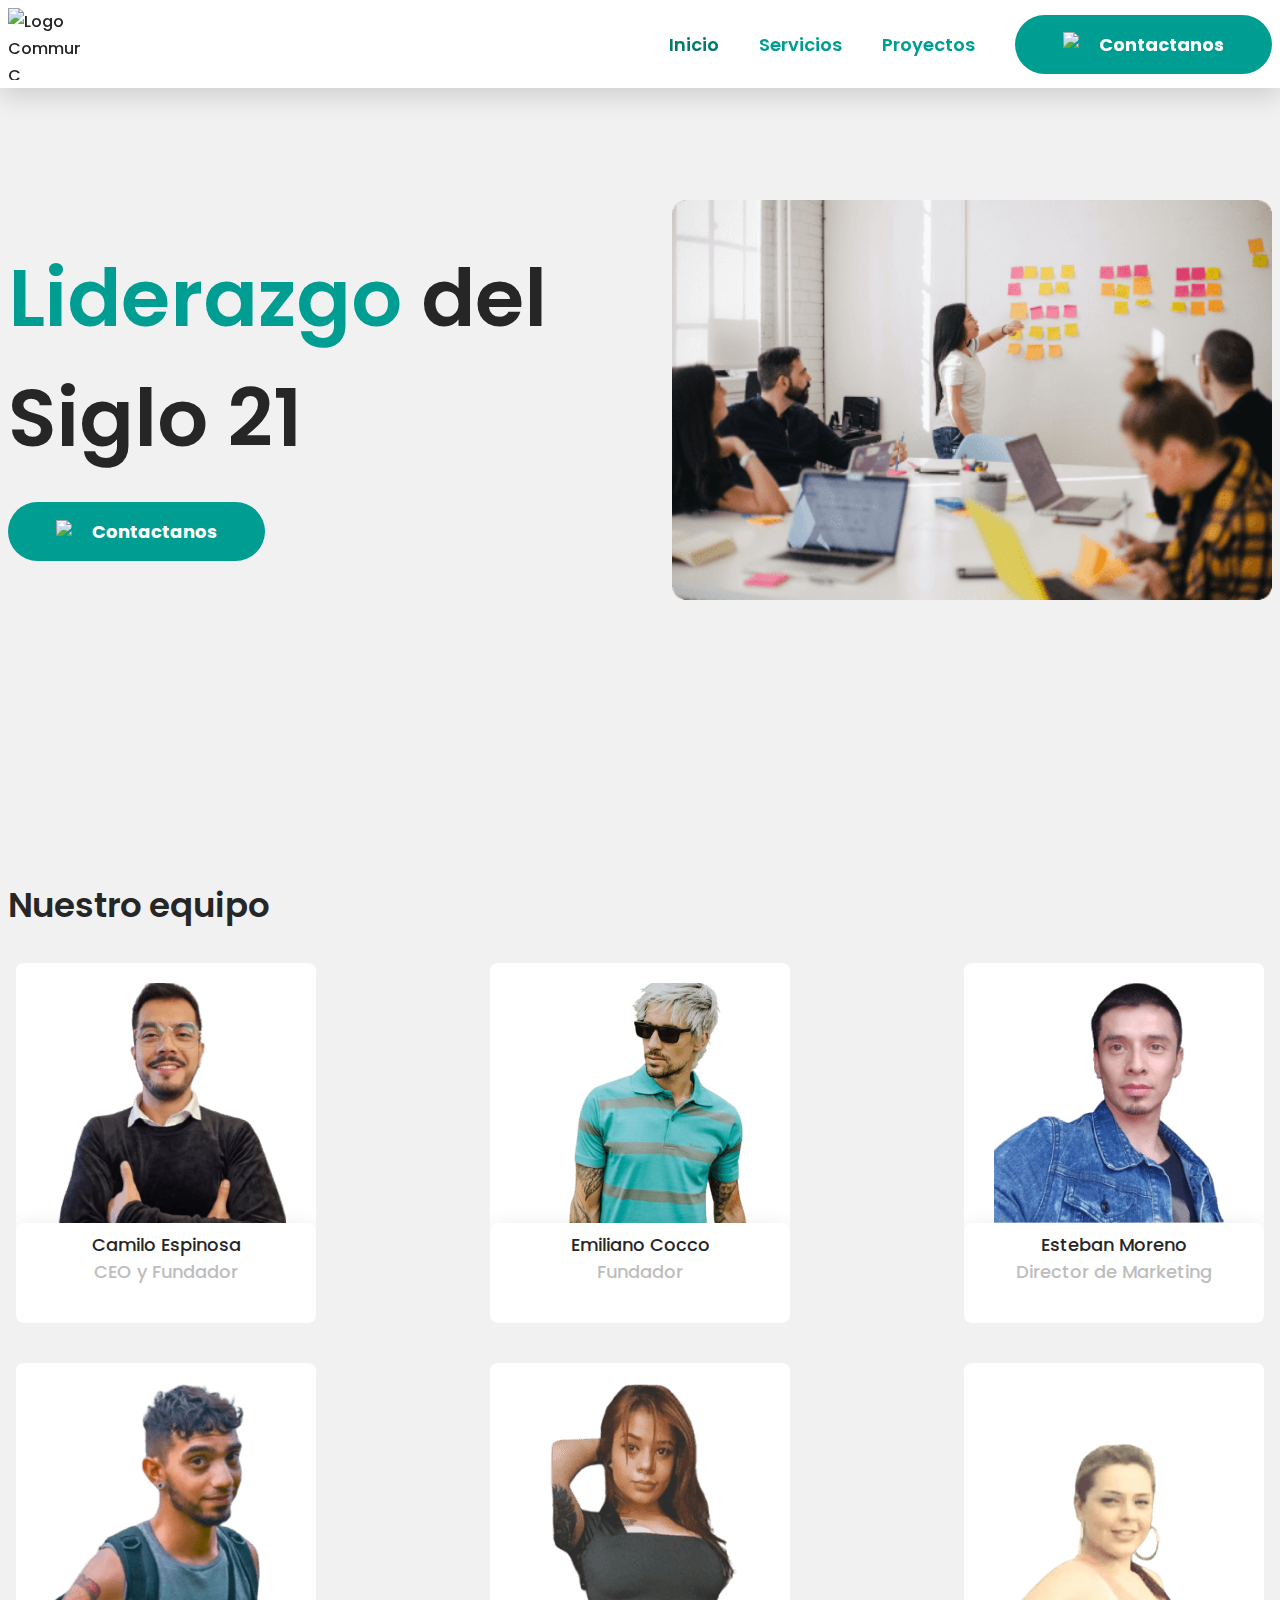
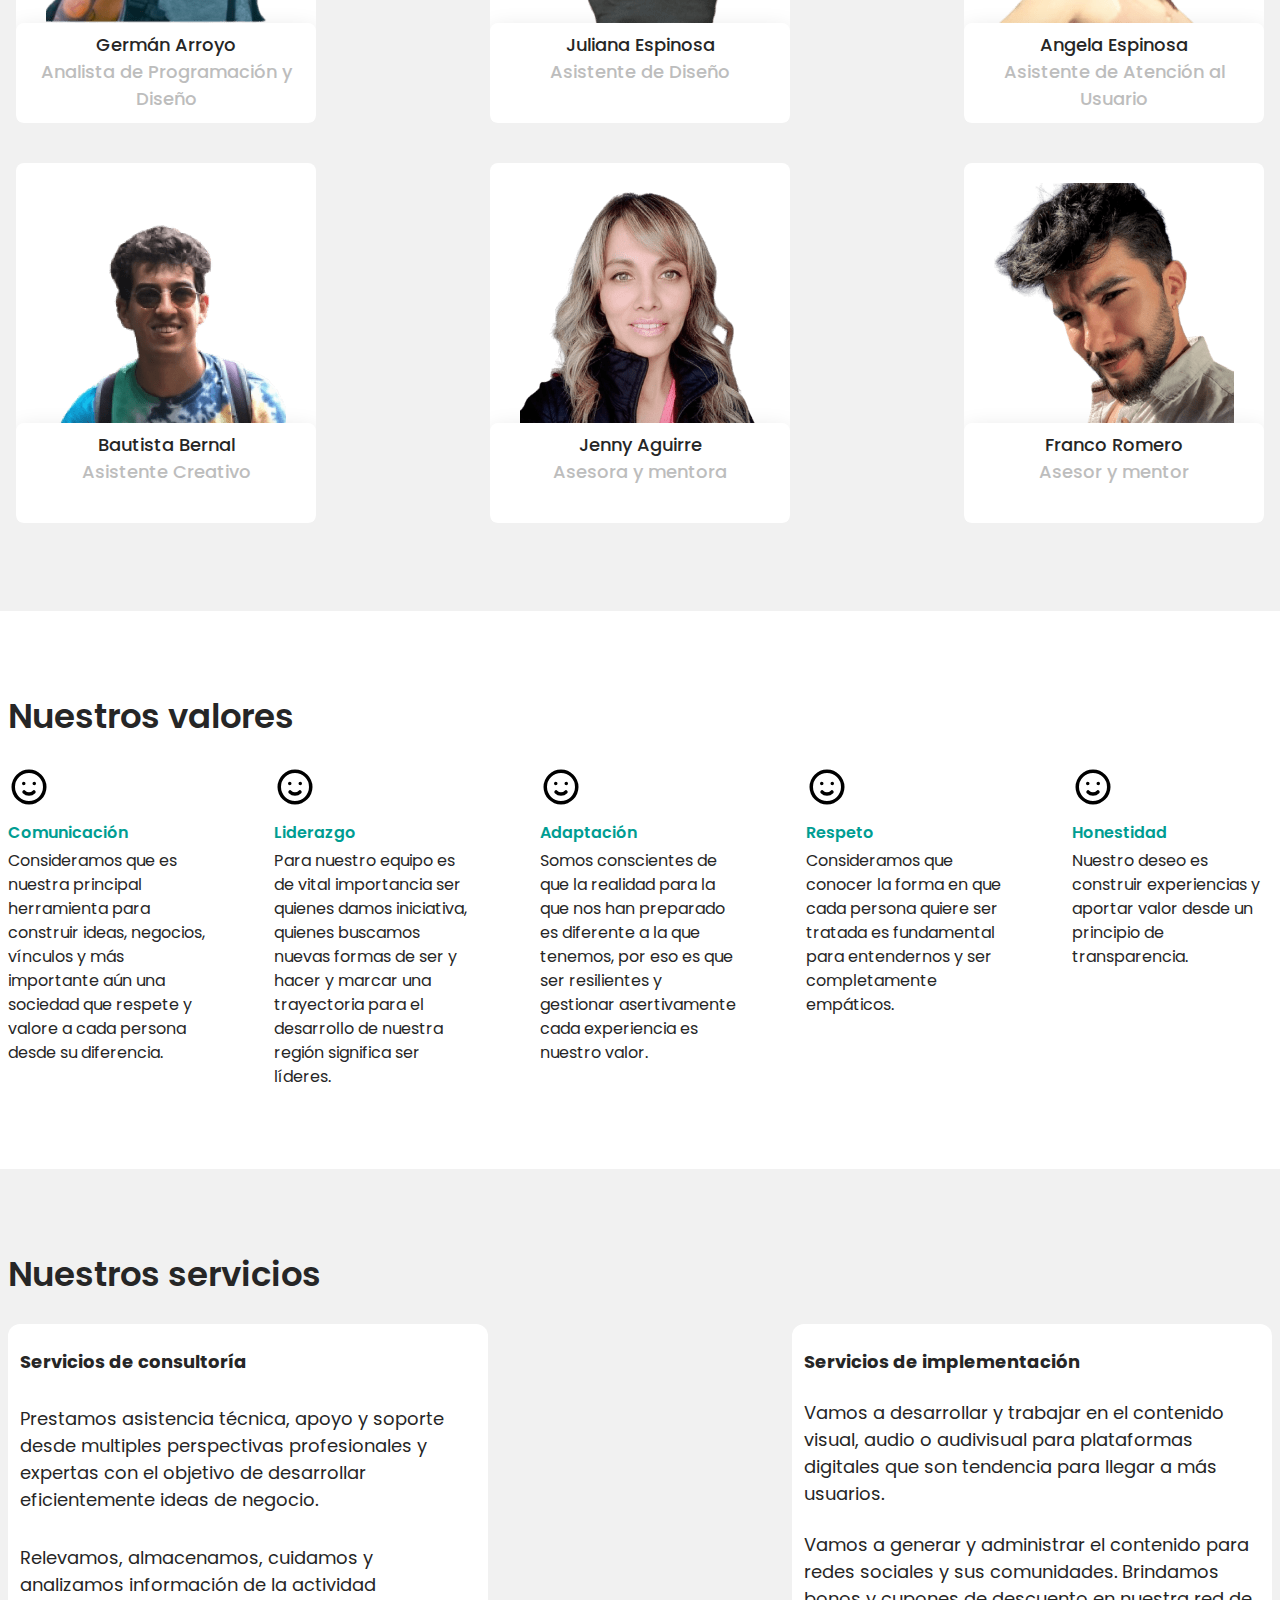
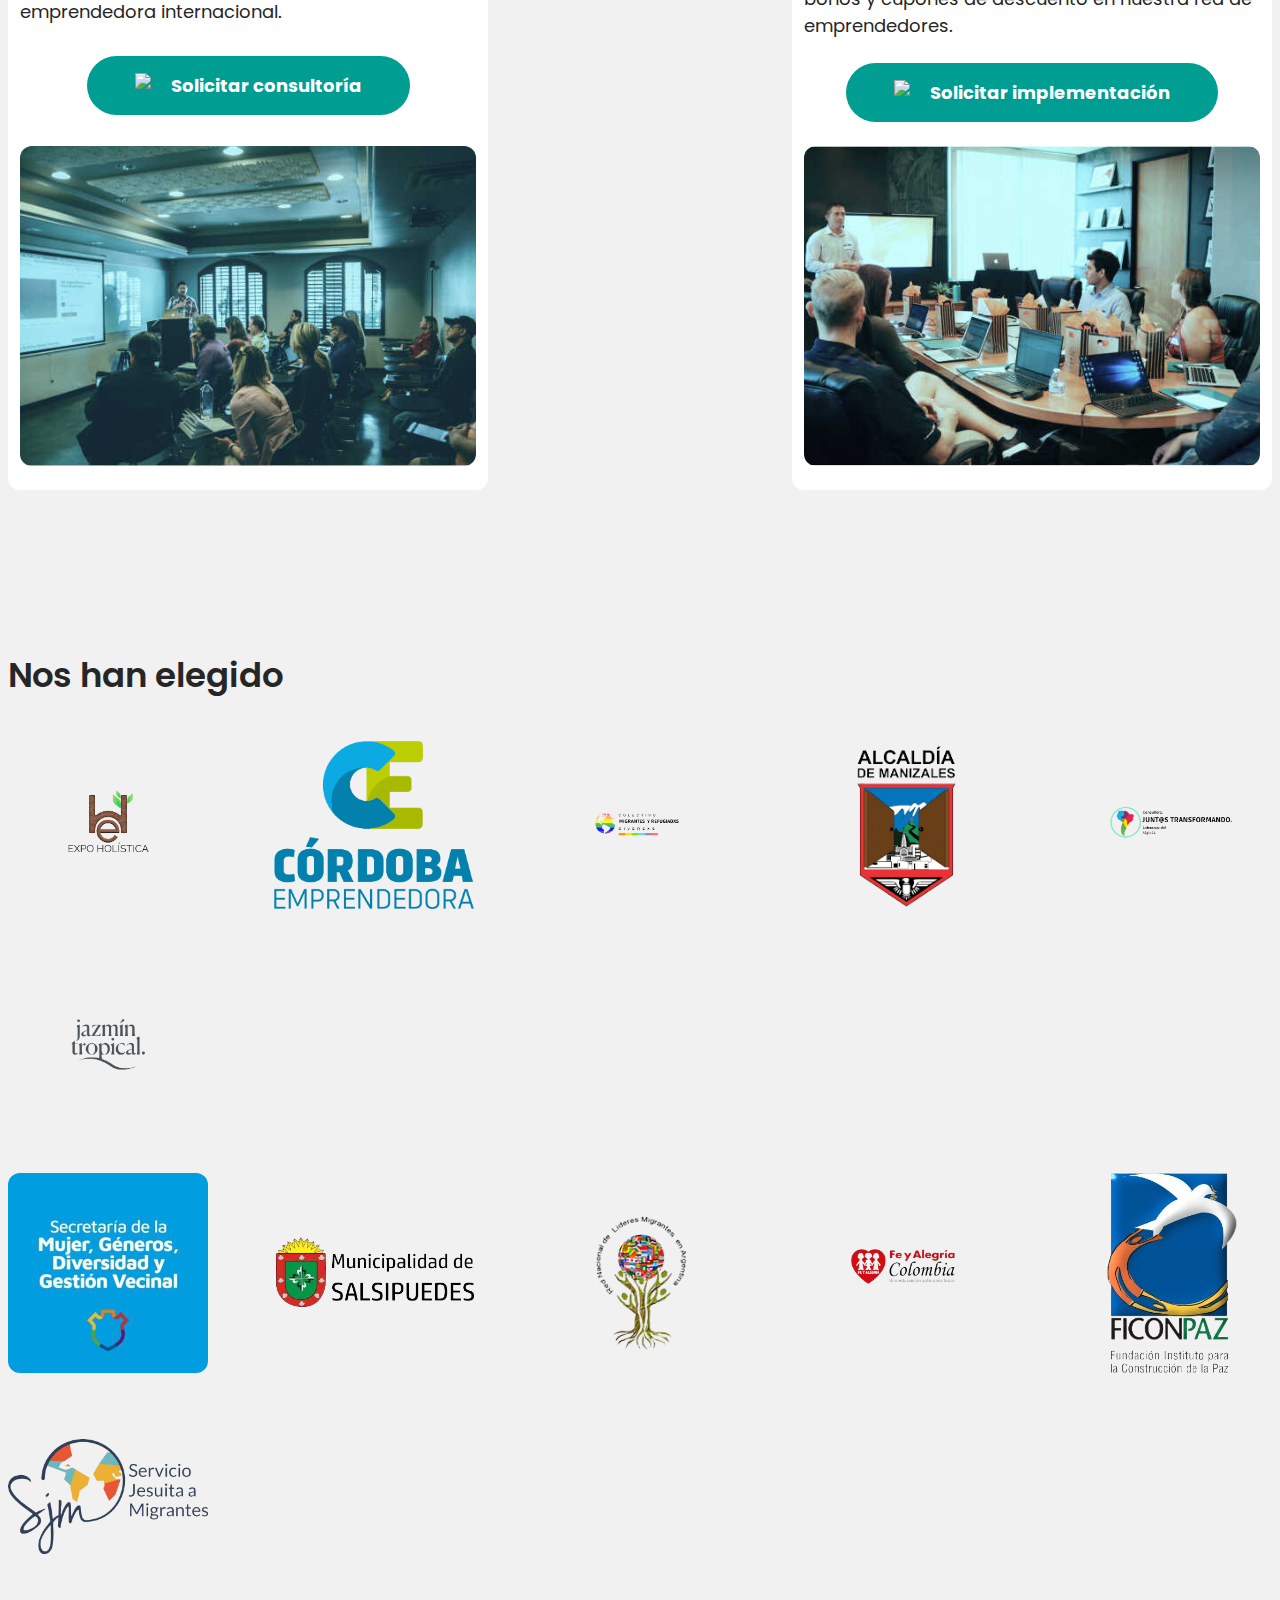
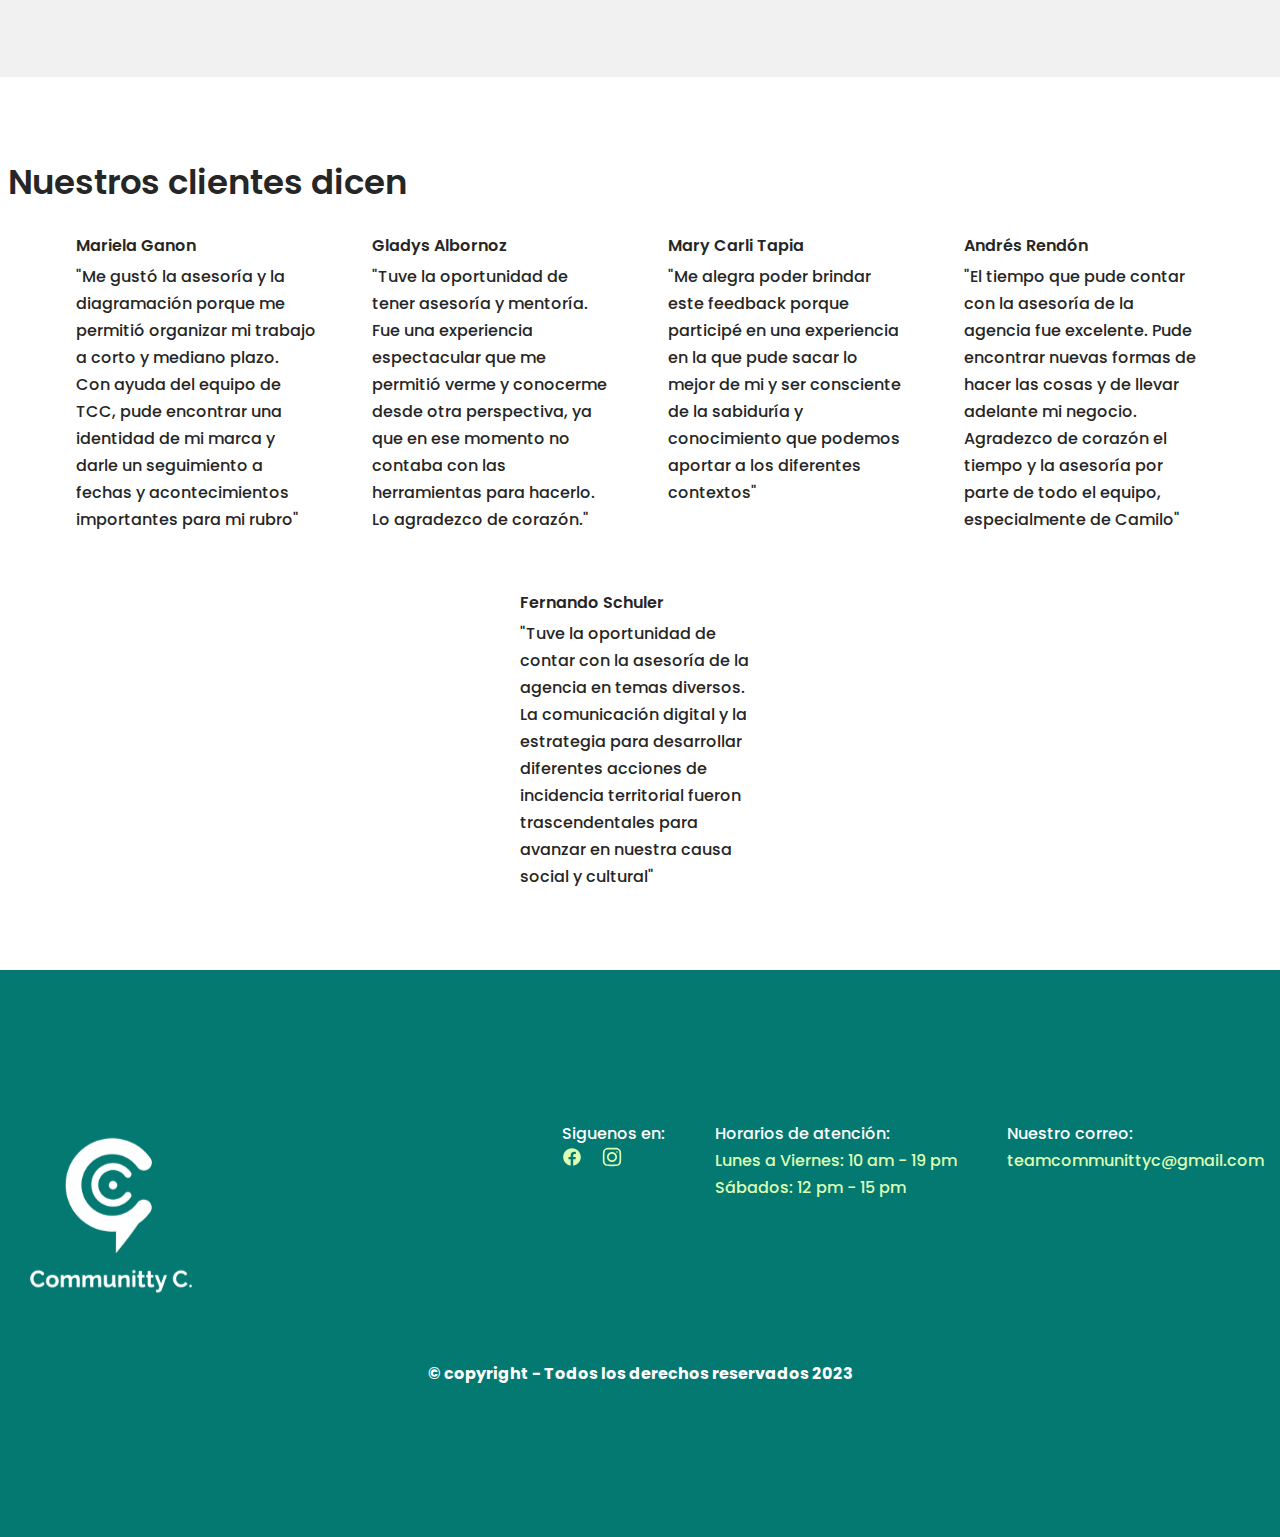
==== commit 79d0b379: "Fix delivery web site - Solve bug in routes and visual changes" ====
--- a/index.html
+++ b/index.html
@@ -17,9 +17,9 @@
   <meta property="og:description" content="Sitio web de Communitty C - Servicios de asesoría a emprendedores, a través de
   empoderamiento, adaptación, metodologías ágiles, habilidades
   emprendedoras, e implementación de ideas de negocio.">
-  <meta property="og:url" content="https://communittyc.com/">
+  <meta property="og:url" content="https://communittyc.vercel.app//">
   <meta property="og:site_name" content="Communitty C">
-  <meta property="og:image" content="https://communittyc.com/assets/images/communittyc-cover.png">
+  <meta property="og:image" content="https://communittyc.vercel.app//assets/images/communittyc-cover.png">
   <title>Communitty C - Inicio</title>
   <link rel="stylesheet" href="./style.css">
   <link rel="icon" href="/assets/icons/isologo-communitty-c.svg" sizes="100x100">
@@ -38,7 +38,7 @@
           </div>
         </li>
         <li class="navbar__items-container--item navbar__item-select">
-          <a href="https://communittyc.com">
+          <a href="https://communittyc.vercel.app/">
             Inicio
           </a>
         </li>
@@ -63,7 +63,7 @@
   </div>
   <header class="header">
     <div class="navbar">
-      <a href="https://communittyc.com" class="navbar__container-logo">
+      <a href="https://communittyc.vercel.app/" class="navbar__container-logo">
         <img src="/assets/icons/isologo-communitty-c.svg" alt="Isologo Communitty C" class="navbar__logo--mobile">
         <img src="/assets/icons/logo-community-c.svg" alt="Logo Communitty C" class="navbar__logo--desktop">
       </a>
@@ -73,7 +73,7 @@
       <nav class="navbar__items-container--desktop">
         <ul class="navbar__items-container--content--desktop">
           <li class="navbar__items-container--item--desktop navbar__item-select">
-            <a href="https://communittyc.com">
+            <a href="https://communittyc.vercel.app/">
               Inicio
             </a>
           </li>
@@ -418,7 +418,7 @@
         </div>
         <div class="atencion">
           <p>Nuestro correo:</p>
-          <a href="mailto:communittyc@gmail.com" class="hora">communittyc@gmail.com</a>
+          <a href="mailto:teamcommunittyc@gmail.com" class="hora">teamcommunittyc@gmail.com</a>
         </div>
       </div>
     </div>
--- a/style.css
+++ b/style.css
@@ -1010,7 +1010,7 @@
   width: 100%;
   gap: 16px;
   align-items: center;
-  justify-content: space-between;
+  justify-content: flex-start;
 }
 
 .services__container-button {
@@ -1133,4 +1133,4 @@
   .projects__card-container-text {
     padding: 24px;
   }
-}
+}